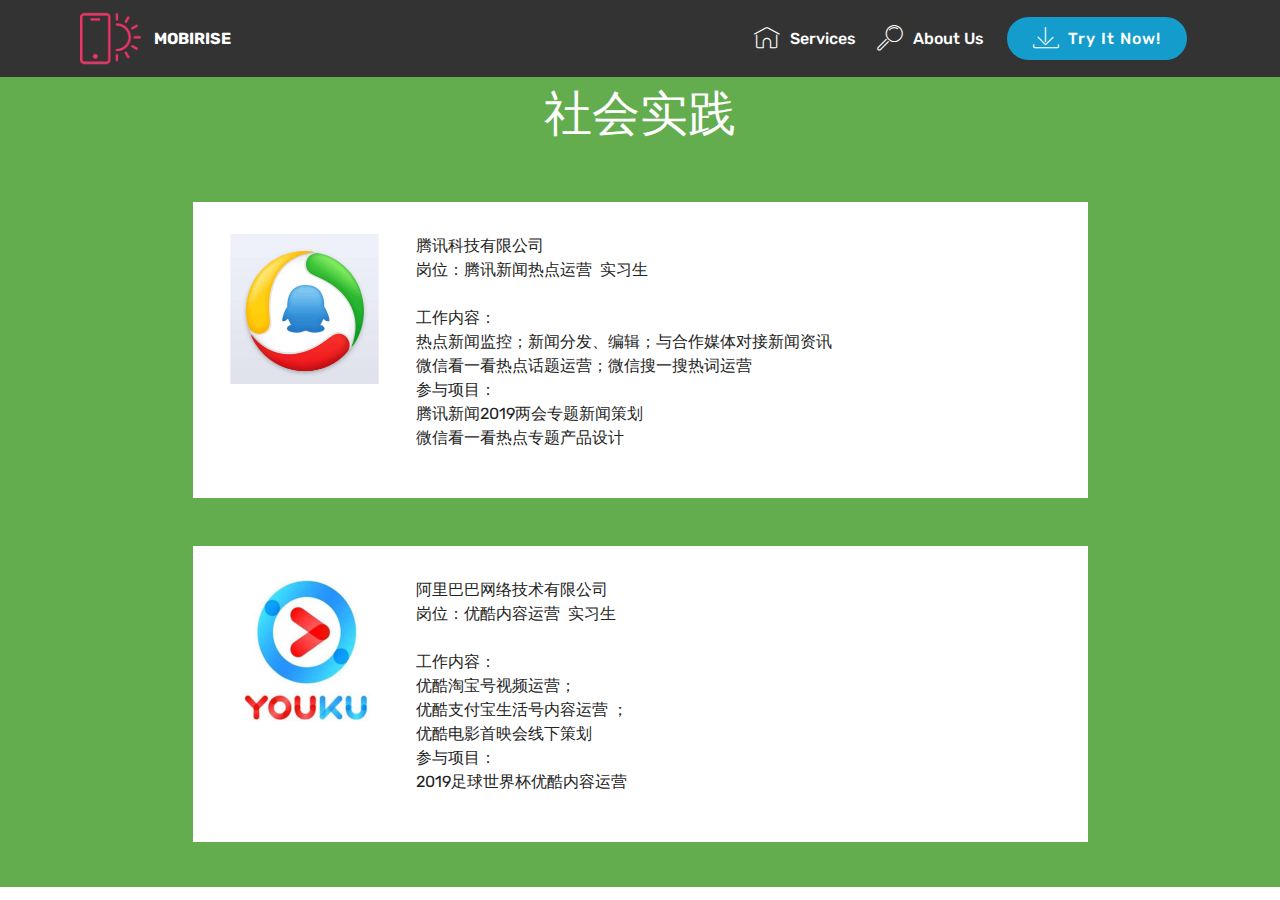
==== page1.html @ a3561427 "create github pages" ====
<!DOCTYPE html>
<html  >
<head>
  <!-- Site made with Mobirise Website Builder v4.10.15, https://mobirise.com -->
  <meta charset="UTF-8">
  <meta http-equiv="X-UA-Compatible" content="IE=edge">
  <meta name="generator" content="Mobirise v4.10.15, mobirise.com">
  <meta name="viewport" content="width=device-width, initial-scale=1, minimum-scale=1">
  <link rel="shortcut icon" href="assets/images/logo2.png" type="image/x-icon">
  <meta name="description" content="Website Maker Description">
  
  <title>社会实践</title>
  <link rel="stylesheet" href="assets/web/assets/mobirise-icons/mobirise-icons.css">
  <link rel="stylesheet" href="assets/bootstrap/css/bootstrap.min.css">
  <link rel="stylesheet" href="assets/bootstrap/css/bootstrap-grid.min.css">
  <link rel="stylesheet" href="assets/bootstrap/css/bootstrap-reboot.min.css">
  <link rel="stylesheet" href="assets/tether/tether.min.css">
  <link rel="stylesheet" href="assets/dropdown/css/style.css">
  <link rel="stylesheet" href="assets/theme/css/style.css">
  <link rel="preload" as="style" href="assets/mobirise/css/mbr-additional.css"><link rel="stylesheet" href="assets/mobirise/css/mbr-additional.css" type="text/css">
  
  
  
</head>
<body>
  <section class="menu cid-qTkzRZLJNu" once="menu" id="menu1-8">

    

    <nav class="navbar navbar-expand beta-menu navbar-dropdown align-items-center navbar-fixed-top navbar-toggleable-sm">
        <button class="navbar-toggler navbar-toggler-right" type="button" data-toggle="collapse" data-target="#navbarSupportedContent" aria-controls="navbarSupportedContent" aria-expanded="false" aria-label="Toggle navigation">
            <div class="hamburger">
                <span></span>
                <span></span>
                <span></span>
                <span></span>
            </div>
        </button>
        <div class="menu-logo">
            <div class="navbar-brand">
                <span class="navbar-logo">
                    <a href="https://mobirise.com">
                         <img src="assets/images/logo2.png" alt="Mobirise" style="height: 3.8rem;">
                    </a>
                </span>
                <span class="navbar-caption-wrap">
                    <a class="navbar-caption text-white display-4" href="https://mobirise.com">
                        MOBIRISE
                    </a>
                </span>
            </div>
        </div>
        <div class="collapse navbar-collapse" id="navbarSupportedContent">
            <ul class="navbar-nav nav-dropdown" data-app-modern-menu="true">
                <li class="nav-item">
                    <a class="nav-link link text-white display-4" href="https://mobirise.com">
                        <span class="mbri-home mbr-iconfont mbr-iconfont-btn"></span>
                        Services
                    </a>
                </li>
                <li class="nav-item">
                    <a class="nav-link link text-white display-4" href="https://mobirise.com">
                        <span class="mbri-search mbr-iconfont mbr-iconfont-btn"></span>
                        About Us
                    </a>
                </li>
            </ul>
            <div class="navbar-buttons mbr-section-btn">
                <a class="btn btn-sm btn-primary display-4" href="https://mobirise.com">
                    <span class="mbri-save mbr-iconfont mbr-iconfont-btn "></span>
                    Try It Now!
                </a>
            </div>
        </div>
    </nav>
</section>

<section class="engine"><a href="https://mobirise.info/u">bootstrap website templates</a></section><section class="testimonials4 cid-rK3DAQs77l" id="testimonials4-c">

  

  
  <div class="container">
    <h2 class="pb-3 mbr-fonts-style mbr-white align-center display-2">
        社会实践</h2>
    
    <div class="col-md-10 testimonials-container"> 
      

      
    <div class="testimonials-item">
        <div class="user row">
          <div class="col-lg-3 col-md-4">
            <div class="user_image">
              <img src="assets/images/2-300x294.png" alt="" title="">
            </div>
          </div>
          <div class="testimonials-caption col-lg-9 col-md-8">
            <div class="user_text ">
              <p class="mbr-fonts-style  display-7">腾讯科技有限公司 &nbsp;<br>岗位：腾讯新闻热点运营 &nbsp;实习生<br><br>工作内容：<br>热点新闻监控；新闻分发、编辑；与合作媒体对接新闻资讯 
<br>微信看一看热点话题运营；微信搜一搜热词运营<br>参与项目：<br>腾讯新闻2019两会专题新闻策划<br>微信看一看热点专题产品设计<br></p>
            </div>
            
            
          </div>
        </div>
      </div><div class="testimonials-item">
        <div class="user row">
          <div class="col-lg-3 col-md-4">
            <div class="user_image">
              <img src="assets/images/22-300x290.png" alt="" title="">
            </div>
          </div>
          <div class="testimonials-caption col-lg-9 col-md-8">
            <div class="user_text">
              <p class="mbr-fonts-style  display-7">阿里巴巴网络技术有限公司 &nbsp; <br>岗位：优酷内容运营 &nbsp;实习生
<br><br>工作内容：<br>优酷淘宝号视频运营；<br>优酷支付宝生活号内容运营 ；<br>优酷电影首映会线下策划<br>参与项目：<br>2019足球世界杯优酷内容运营<br></p>
            </div>
            
            
          </div>
        </div>
      </div></div>
  </div>
</section>


  <script src="assets/web/assets/jquery/jquery.min.js"></script>
  <script src="assets/popper/popper.min.js"></script>
  <script src="assets/bootstrap/js/bootstrap.min.js"></script>
  <script src="assets/tether/tether.min.js"></script>
  <script src="assets/smoothscroll/smooth-scroll.js"></script>
  <script src="assets/dropdown/js/nav-dropdown.js"></script>
  <script src="assets/dropdown/js/navbar-dropdown.js"></script>
  <script src="assets/touchswipe/jquery.touch-swipe.min.js"></script>
  <script src="assets/theme/js/script.js"></script>
  
  
</body>
</html>
---- assets/web/assets/mobirise-icons/mobirise-icons.css ----
@font-face {
  font-family: 'MobiriseIcons';
  src:  url('mobirise-icons.eot?spat4u');
  src:  url('mobirise-icons.eot?spat4u#iefix') format('embedded-opentype'),
    url('mobirise-icons.ttf?spat4u') format('truetype'),
    url('mobirise-icons.woff?spat4u') format('woff'),
    url('mobirise-icons.svg?spat4u#MobiriseIcons') format('svg');
  font-weight: normal;
  font-style: normal;
  font-display: swap;
}

[class^="mbri-"], [class*=" mbri-"] {
  /* use !important to prevent issues with browser extensions that change fonts */
  font-family: MobiriseIcons !important;
  speak: none;
  font-style: normal;
  font-weight: normal;
  font-variant: normal;
  text-transform: none;
  line-height: 1;

  /* Better Font Rendering =========== */
  -webkit-font-smoothing: antialiased;
  -moz-osx-font-smoothing: grayscale;
}

.mbri-add-submenu:before {
  content: "\e900";
}
.mbri-alert:before {
  content: "\e901";
}
.mbri-align-center:before {
  content: "\e902";
}
.mbri-align-justify:before {
  content: "\e903";
}
.mbri-align-left:before {
  content: "\e904";
}
.mbri-align-right:before {
  content: "\e905";
}
.mbri-android:before {
  content: "\e906";
}
.mbri-apple:before {
  content: "\e907";
}
.mbri-arrow-down:before {
  content: "\e908";
}
.mbri-arrow-next:before {
  content: "\e909";
}
.mbri-arrow-prev:before {
  content: "\e90a";
}
.mbri-arrow-up:before {
  content: "\e90b";
}
.mbri-bold:before {
  content: "\e90c";
}
.mbri-bookmark:before {
  content: "\e90d";
}
.mbri-bootstrap:before {
  content: "\e90e";
}
.mbri-briefcase:before {
  content: "\e90f";
}
.mbri-browse:before {
  content: "\e910";
}
.mbri-bulleted-list:before {
  content: "\e911";
}
.mbri-calendar:before {
  content: "\e912";
}
.mbri-camera:before {
  content: "\e913";
}
.mbri-cart-add:before {
  content: "\e914";
}
.mbri-cart-full:before {
  content: "\e915";
}
.mbri-cash:before {
  content: "\e916";
}
.mbri-change-style:before {
  content: "\e917";
}
.mbri-chat:before {
  content: "\e918";
}
.mbri-clock:before {
  content: "\e919";
}
.mbri-close:before {
  content: "\e91a";
}
.mbri-cloud:before {
  content: "\e91b";
}
.mbri-code:before {
  content: "\e91c";
}
.mbri-contact-form:before {
  content: "\e91d";
}
.mbri-credit-card:before {
  content: "\e91e";
}
.mbri-cursor-click:before {
  content: "\e91f";
}
.mbri-cust-feedback:before {
  content: "\e920";
}
.mbri-database:before {
  content: "\e921";
}
.mbri-delivery:before {
  content: "\e922";
}
.mbri-desktop:before {
  content: "\e923";
}
.mbri-devices:before {
  content: "\e924";
}
.mbri-down:before {
  content: "\e925";
}
.mbri-download:before {
  content: "\e989";
}
.mbri-drag-n-drop:before {
  content: "\e927";
}
.mbri-drag-n-drop2:before {
  content: "\e928";
}
.mbri-edit:before {
  content: "\e929";
}
.mbri-edit2:before {
  content: "\e92a";
}
.mbri-error:before {
  content: "\e92b";
}
.mbri-extension:before {
  content: "\e92c";
}
.mbri-features:before {
  content: "\e92d";
}
.mbri-file:before {
  content: "\e92e";
}
.mbri-flag:before {
  content: "\e92f";
}
.mbri-folder:before {
  content: "\e930";
}
.mbri-gift:before {
  content: "\e931";
}
.mbri-github:before {
  content: "\e932";
}
.mbri-globe:before {
  content: "\e933";
}
.mbri-globe-2:before {
  content: "\e934";
}
.mbri-growing-chart:before {
  content: "\e935";
}
.mbri-hearth:before {
  content: "\e936";
}
.mbri-help:before {
  content: "\e937";
}
.mbri-home:before {
  content: "\e938";
}
.mbri-hot-cup:before {
  content: "\e939";
}
.mbri-idea:before {
  content: "\e93a";
}
.mbri-image-gallery:before {
  content: "\e93b";
}
.mbri-image-slider:before {
  content: "\e93c";
}
.mbri-info:before {
  content: "\e93d";
}
.mbri-italic:before {
  content: "\e93e";
}
.mbri-key:before {
  content: "\e93f";
}
.mbri-laptop:before {
  content: "\e940";
}
.mbri-layers:before {
  content: "\e941";
}
.mbri-left-right:before {
  content: "\e942";
}
.mbri-left:before {
  content: "\e943";
}
.mbri-letter:before {
  content: "\e944";
}
.mbri-like:before {
  content: "\e945";
}
.mbri-link:before {
  content: "\e946";
}
.mbri-lock:before {
  content: "\e947";
}
.mbri-login:before {
  content: "\e948";
}
.mbri-logout:before {
  content: "\e949";
}
.mbri-magic-stick:before {
  content: "\e94a";
}
.mbri-map-pin:before {
  content: "\e94b";
}
.mbri-menu:before {
  content: "\e94c";
}
.mbri-mobile:before {
  content: "\e94d";
}
.mbri-mobile2:before {
  content: "\e94e";
}
.mbri-mobirise:before {
  content: "\e94f";
}
.mbri-more-horizontal:before {
  content: "\e950";
}
.mbri-more-vertical:before {
  content: "\e951";
}
.mbri-music:before {
  content: "\e952";
}
.mbri-new-file:before {
  content: "\e953";
}
.mbri-numbered-list:before {
  content: "\e954";
}
.mbri-opened-folder:before {
  content: "\e955";
}
.mbri-pages:before {
  content: "\e956";
}
.mbri-paper-plane:before {
  content: "\e957";
}
.mbri-paperclip:before {
  content: "\e958";
}
.mbri-photo:before {
  content: "\e959";
}
.mbri-photos:before {
  content: "\e95a";
}
.mbri-pin:before {
  content: "\e95b";
}
.mbri-play:before {
  content: "\e95c";
}
.mbri-plus:before {
  content: "\e95d";
}
.mbri-preview:before {
  content: "\e95e";
}
.mbri-print:before {
  content: "\e95f";
}
.mbri-protect:before {
  content: "\e960";
}
.mbri-question:before {
  content: "\e961";
}
.mbri-quote-left:before {
  content: "\e962";
}
.mbri-quote-right:before {
  content: "\e963";
}
.mbri-refresh:before {
  content: "\e964";
}
.mbri-responsive:before {
  content: "\e965";
}
.mbri-right:before {
  content: "\e966";
}
.mbri-rocket:before {
  content: "\e967";
}
.mbri-sad-face:before {
  content: "\e968";
}
.mbri-sale:before {
  content: "\e969";
}
.mbri-save:before {
  content: "\e96a";
}
.mbri-search:before {
  content: "\e96b";
}
.mbri-setting:before {
  content: "\e96c";
}
.mbri-setting2:before {
  content: "\e96d";
}
.mbri-setting3:before {
  content: "\e96e";
}
.mbri-share:before {
  content: "\e96f";
}
.mbri-shopping-bag:before {
  content: "\e970";
}
.mbri-shopping-basket:before {
  content: "\e971";
}
.mbri-shopping-cart:before {
  content: "\e972";
}
.mbri-sites:before {
  content: "\e973";
}
.mbri-smile-face:before {
  content: "\e974";
}
.mbri-speed:before {
  content: "\e975";
}
.mbri-star:before {
  content: "\e976";
}
.mbri-success:before {
  content: "\e977";
}
.mbri-sun:before {
  content: "\e978";
}
.mbri-sun2:before {
  content: "\e979";
}
.mbri-tablet:before {
  content: "\e97a";
}
.mbri-tablet-vertical:before {
  content: "\e97b";
}
.mbri-target:before {
  content: "\e97c";
}
.mbri-timer:before {
  content: "\e97d";
}
.mbri-to-ftp:before {
  content: "\e97e";
}
.mbri-to-local-drive:before {
  content: "\e97f";
}
.mbri-touch-swipe:before {
  content: "\e980";
}
.mbri-touch:before {
  content: "\e981";
}
.mbri-trash:before {
  content: "\e982";
}
.mbri-underline:before {
  content: "\e983";
}
.mbri-unlink:before {
  content: "\e984";
}
.mbri-unlock:before {
  content: "\e985";
}
.mbri-up-down:before {
  content: "\e986";
}
.mbri-up:before {
  content: "\e987";
}
.mbri-update:before {
  content: "\e988";
}
.mbri-upload:before {
 content: "\e926"; 
}
.mbri-user:before {
  content: "\e98a";
}
.mbri-user2:before {
  content: "\e98b";
}
.mbri-users:before {
  content: "\e98c";
}
.mbri-video:before {
  content: "\e98d";
}
.mbri-video-play:before {
  content: "\e98e";
}
.mbri-watch:before {
  content: "\e98f";
}
.mbri-website-theme:before {
  content: "\e990";
}
.mbri-wifi:before {
  content: "\e991";
}
.mbri-windows:before {
  content: "\e992";
}
.mbri-zoom-out:before {
  content: "\e993";
}
.mbri-redo:before {
  content: "\e994";
}
.mbri-undo:before {
  content: "\e995";
}
---- assets/dropdown/css/style.css ----
.navbar-dropdown {
  left: 0;
  padding: 0;
  position: absolute;
  right: 0;
  top: 0;
  transition: all 0.45s ease;
  z-index: 1030;
  background: #282828; }
  .navbar-dropdown .navbar-logo {
    margin-right: 0.8rem;
    transition: margin 0.3s ease-in-out;
    vertical-align: middle; }
    .navbar-dropdown .navbar-logo img {
      height: 3.125rem;
      transition: all 0.3s ease-in-out; }
    .navbar-dropdown .navbar-logo.mbr-iconfont {
      font-size: 3.125rem;
      line-height: 3.125rem; }
  .navbar-dropdown .navbar-caption {
    font-weight: 700;
    white-space: normal;
    vertical-align: -4px;
    line-height: 3.125rem !important; }
    .navbar-dropdown .navbar-caption, .navbar-dropdown .navbar-caption:hover {
      color: inherit;
      text-decoration: none; }
  .navbar-dropdown .mbr-iconfont + .navbar-caption {
    vertical-align: -1px; }
  .navbar-dropdown.navbar-fixed-top {
    position: fixed; }
  .navbar-dropdown .navbar-brand span {
    vertical-align: -4px; }
  .navbar-dropdown.bg-color.transparent {
    background: none; }
  .navbar-dropdown.navbar-short .navbar-brand {
    padding: 0.625rem 0; }
    .navbar-dropdown.navbar-short .navbar-brand span {
      vertical-align: -1px; }
  .navbar-dropdown.navbar-short .navbar-caption {
    line-height: 2.375rem !important;
    vertical-align: -2px; }
  .navbar-dropdown.navbar-short .navbar-logo {
    margin-right: 0.5rem; }
    .navbar-dropdown.navbar-short .navbar-logo img {
      height: 2.375rem; }
    .navbar-dropdown.navbar-short .navbar-logo.mbr-iconfont {
      font-size: 2.375rem;
      line-height: 2.375rem; }
  .navbar-dropdown.navbar-short .mbr-table-cell {
    height: 3.625rem; }
  .navbar-dropdown .navbar-close {
    left: 0.6875rem;
    position: fixed;
    top: 0.75rem;
    z-index: 1000; }
  .navbar-dropdown .hamburger-icon {
    content: "";
    display: inline-block;
    vertical-align: middle;
    width: 16px;
    -webkit-box-shadow: 0 -6px 0 1px #282828,0 0 0 1px #282828,0 6px 0 1px #282828;
    -moz-box-shadow: 0 -6px 0 1px #282828,0 0 0 1px #282828,0 6px 0 1px #282828;
    box-shadow: 0 -6px 0 1px #282828,0 0 0 1px #282828,0 6px 0 1px #282828; }

.dropdown-menu .dropdown-toggle[data-toggle="dropdown-submenu"]::after {
  border-bottom: 0.35em solid transparent;
  border-left: 0.35em solid;
  border-right: 0;
  border-top: 0.35em solid transparent;
  margin-left: 0.3rem; }

.dropdown-menu .dropdown-item:focus {
  outline: 0; }

.nav-dropdown {
  font-size: 0.75rem;
  font-weight: 500;
  height: auto !important; }
  .nav-dropdown .nav-btn {
    padding-left: 1rem; }
  .nav-dropdown .link {
    margin: .667em 1.667em;
    font-weight: 500;
    padding: 0;
    transition: color .2s ease-in-out; }
    .nav-dropdown .link.dropdown-toggle {
      margin-right: 2.583em; }
      .nav-dropdown .link.dropdown-toggle::after {
        margin-left: .25rem;
        border-top: 0.35em solid;
        border-right: 0.35em solid transparent;
        border-left: 0.35em solid transparent;
        border-bottom: 0; }
      .nav-dropdown .link.dropdown-toggle[aria-expanded="true"] {
        margin: 0;
        padding: 0.667em 3.263em  0.667em 1.667em; }
  .nav-dropdown .link::after,
  .nav-dropdown .dropdown-item::after {
    color: inherit; }
  .nav-dropdown .btn {
    font-size: 0.75rem;
    font-weight: 700;
    letter-spacing: 0;
    margin-bottom: 0;
    padding-left: 1.25rem;
    padding-right: 1.25rem; }
  .nav-dropdown .dropdown-menu {
    border-radius: 0;
    border: 0;
    left: 0;
    margin: 0;
    padding-bottom: 1.25rem;
    padding-top: 1.25rem;
    position: relative; }
  .nav-dropdown .dropdown-submenu {
    margin-left: 0.125rem;
    top: 0; }
  .nav-dropdown .dropdown-item {
    font-weight: 500;
    line-height: 2;
    padding: 0.3846em 4.615em 0.3846em 1.5385em;
    position: relative;
    transition: color .2s ease-in-out, background-color .2s ease-in-out; }
    .nav-dropdown .dropdown-item::after {
      margin-top: -0.3077em;
      position: absolute;
      right: 1.1538em;
      top: 50%; }
    .nav-dropdown .dropdown-item:focus, .nav-dropdown .dropdown-item:hover {
      background: none; }

@media (max-width: 767px) {
  .nav-dropdown.navbar-toggleable-sm {
    bottom: 0;
    display: none;
    left: 0;
    overflow-x: hidden;
    position: fixed;
    top: 0;
    transform: translateX(-100%);
    -ms-transform: translateX(-100%);
    -webkit-transform: translateX(-100%);
    width: 18.75rem;
    z-index: 999; } }
.nav-dropdown.navbar-toggleable-xl {
  bottom: 0;
  display: none;
  left: 0;
  overflow-x: hidden;
  position: fixed;
  top: 0;
  transform: translateX(-100%);
  -ms-transform: translateX(-100%);
  -webkit-transform: translateX(-100%);
  width: 18.75rem;
  z-index: 999; }

.nav-dropdown-sm {
  display: block !important;
  overflow-x: hidden;
  overflow: auto;
  padding-top: 3.875rem; }
  .nav-dropdown-sm::after {
    content: "";
    display: block;
    height: 3rem;
    width: 100%; }
  .nav-dropdown-sm.collapse.in ~ .navbar-close {
    display: block !important; }
  .nav-dropdown-sm.collapsing, .nav-dropdown-sm.collapse.in {
    transform: translateX(0);
    -ms-transform: translateX(0);
    -webkit-transform: translateX(0);
    transition: all 0.25s ease-out;
    -webkit-transition: all 0.25s ease-out;
    background: #282828; }
  .nav-dropdown-sm.collapsing[aria-expanded="false"] {
    transform: translateX(-100%);
    -ms-transform: translateX(-100%);
    -webkit-transform: translateX(-100%); }
  .nav-dropdown-sm .nav-item {
    display: block;
    margin-left: 0 !important;
    padding-left: 0; }
  .nav-dropdown-sm .link,
  .nav-dropdown-sm .dropdown-item {
    border-top: 1px dotted rgba(255, 255, 255, 0.1);
    font-size: 0.8125rem;
    line-height: 1.6;
    margin: 0 !important;
    padding: 0.875rem 2.4rem 0.875rem 1.5625rem !important;
    position: relative;
    white-space: normal; }
    .nav-dropdown-sm .link:focus, .nav-dropdown-sm .link:hover,
    .nav-dropdown-sm .dropdown-item:focus,
    .nav-dropdown-sm .dropdown-item:hover {
      background: rgba(0, 0, 0, 0.2) !important;
      color: #c0a375; }
  .nav-dropdown-sm .nav-btn {
    position: relative;
    padding: 1.5625rem 1.5625rem 0 1.5625rem; }
    .nav-dropdown-sm .nav-btn::before {
      border-top: 1px dotted rgba(255, 255, 255, 0.1);
      content: "";
      left: 0;
      position: absolute;
      top: 0;
      width: 100%; }
    .nav-dropdown-sm .nav-btn + .nav-btn {
      padding-top: 0.625rem; }
      .nav-dropdown-sm .nav-btn + .nav-btn::before {
        display: none; }
  .nav-dropdown-sm .btn {
    padding: 0.625rem 0; }
  .nav-dropdown-sm .dropdown-toggle[data-toggle="dropdown-submenu"]::after {
    margin-left: .25rem;
    border-top: 0.35em solid;
    border-right: 0.35em solid transparent;
    border-left: 0.35em solid transparent;
    border-bottom: 0; }
  .nav-dropdown-sm .dropdown-toggle[data-toggle="dropdown-submenu"][aria-expanded="true"]::after {
    border-top: 0;
    border-right: 0.35em solid transparent;
    border-left: 0.35em solid transparent;
    border-bottom: 0.35em solid; }
  .nav-dropdown-sm .dropdown-menu {
    margin: 0;
    padding: 0;
    position: relative;
    top: 0;
    left: 0;
    width: 100%;
    border: 0;
    float: none;
    border-radius: 0;
    background: none; }
  .nav-dropdown-sm .dropdown-submenu {
    left: 100%;
    margin-left: 0.125rem;
    margin-top: -1.25rem;
    top: 0; }

.navbar-toggleable-sm .nav-dropdown .dropdown-menu {
  position: absolute; }

.navbar-toggleable-sm .nav-dropdown .dropdown-submenu {
  left: 100%;
  margin-left: 0.125rem;
  margin-top: -1.25rem;
  top: 0; }

.navbar-toggleable-sm.opened .nav-dropdown .dropdown-menu {
  position: relative; }

.navbar-toggleable-sm.opened .nav-dropdown .dropdown-submenu {
  left: 0;
  margin-left: 00rem;
  margin-top: 0rem;
  top: 0; }

.is-builder .nav-dropdown.collapsing {
  transition: none !important; }

/*# sourceMappingURL=style.css.map */
---- assets/theme/css/style.css ----
/*!
 * Mobirise v4 theme (https://mobirise.com/)
 * Copyright 2017 Mobirise
 */
section {
  background-color: #eeeeee;
}

body {
  font-style: normal;
  line-height: 1.5;
}

section,
.container,
.container-fluid {
  position: relative;
  word-wrap: break-word;
}

a.mbr-iconfont:hover {
  text-decoration: none;
}

.article .lead p,
.article .lead ul,
.article .lead ol,
.article .lead pre,
.article .lead blockquote {
  margin-bottom: 0;
}

ul,
ol,
pre,
blockquote {
  margin-bottom: 2.3125rem;
}

pre {
  background: #f4f4f4;
  padding: 10px 24px;
  white-space: pre-wrap;
}

.inactive {
  -webkit-user-select: none;
  -moz-user-select: none;
  -ms-user-select: none;
  user-select: none;
  pointer-events: none;
  -webkit-user-drag: none;
  user-drag: none;
}

.mbr-section__comments .row {
  justify-content: center;
  -webkit-justify-content: center;
}

a {
  font-style: normal;
  font-weight: 400;
  cursor: pointer;
}

a, a:hover {
  text-decoration: none;
}

figure {
  margin-bottom: 0;
}

body {
  color: #232323;
}

h1,
h2,
h3,
h4,
h5,
h6,
.h1,
.h2,
.h3,
.h4,
.h5,
.h6,
.display-1,
.display-2,
.display-3,
.display-4 {
  line-height: 1;
  word-break: break-word;
  word-wrap: break-word;
}

b,
strong {
  font-weight: bold;
}

blockquote {
  padding: 10px 0 10px 20px;
  position: relative;
  border-left: 2px solid;
  border-color: #ff3366;
}

input:-webkit-autofill, input:-webkit-autofill:hover, input:-webkit-autofill:focus, input:-webkit-autofill:active {
  transition-delay: 9999s;
  transition-property: background-color, color;
}

textarea[type='hidden'] {
  display: none;
}

body {
  position: relative;
}

section {
  background-position: 50% 50%;
  background-repeat: no-repeat;
  background-size: cover;
}

section .mbr-background-video,
section .mbr-background-video-preview {
  position: absolute;
  bottom: 0;
  left: 0;
  right: 0;
  top: 0;
}

.hidden {
  visibility: hidden;
}

.mbr-z-index20 {
  z-index: 20;
}

/*! Base colors */
.mbr-white {
  color: #ffffff;
}

.mbr-black {
  color: #000000;
}

.mbr-bg-white {
  background-color: #ffffff;
}

.mbr-bg-black {
  background-color: #000000;
}

/*! Text-aligns */
.align-left {
  text-align: left;
}

.align-center {
  text-align: center;
}

.align-right {
  text-align: right;
}

@media (max-width: 767px) {
  .align-left,
  .align-center,
  .align-right,
  .mbr-section-btn,
  .mbr-section-title {
    text-align: center;
  }
}

/*! Font-weight  */
.mbr-light {
  font-weight: 300;
}

.mbr-regular {
  font-weight: 400;
}

.mbr-semibold {
  font-weight: 500;
}

.mbr-bold {
  font-weight: 700;
}

/*! Media  */
.media-size-item {
  -webkit-flex: 1 1 auto;
  -moz-flex: 1 1 auto;
  -ms-flex: 1 1 auto;
  -o-flex: 1 1 auto;
  flex: 1 1 auto;
}

.media-content {
  -webkit-flex-basis: 100%;
  flex-basis: 100%;
}

.media-container-row {
  display: -ms-flexbox;
  display: -webkit-flex;
  display: flex;
  -webkit-flex-direction: row;
  -ms-flex-direction: row;
  flex-direction: row;
  -webkit-flex-wrap: wrap;
  -ms-flex-wrap: wrap;
  flex-wrap: wrap;
  -webkit-justify-content: center;
  -ms-flex-pack: center;
  justify-content: center;
  -webkit-align-content: center;
  -ms-flex-line-pack: center;
  align-content: center;
  -webkit-align-items: start;
  -ms-flex-align: start;
  align-items: start;
}

.media-container-row .media-size-item {
  width: 400px;
}

.media-container-column {
  display: -ms-flexbox;
  display: -webkit-flex;
  display: flex;
  -webkit-flex-direction: column;
  -ms-flex-direction: column;
  flex-direction: column;
  -webkit-flex-wrap: wrap;
  -ms-flex-wrap: wrap;
  flex-wrap: wrap;
  -webkit-justify-content: center;
  -ms-flex-pack: center;
  justify-content: center;
  -webkit-align-content: center;
  -ms-flex-line-pack: center;
  align-content: center;
  -webkit-align-items: stretch;
  -ms-flex-align: stretch;
  align-items: stretch;
}

.media-container-column > * {
  width: 100%;
}

@media (min-width: 992px) {
  .media-container-row {
    -webkit-flex-wrap: nowrap;
    -ms-flex-wrap: nowrap;
    flex-wrap: nowrap;
  }
}

figure {
  overflow: hidden;
}

figure[mbr-media-size] {
  transition: width 0.1s;
}

.mbr-figure img,
.mbr-figure iframe {
  display: block;
  width: 100%;
}

.card {
  background-color: transparent;
  border: none;
}

.card-box {
  width: 100%;
}

.card-img {
  text-align: center;
  flex-shrink: 0;
  -webkit-flex-shrink: 0;
}

.media {
  max-width: 100%;
  margin: 0 auto;
}

.mbr-figure {
  -ms-flex-item-align: center;
  -ms-grid-row-align: center;
  -webkit-align-self: center;
  align-self: center;
}

.media-container > div {
  max-width: 100%;
}

.mbr-figure img,
.card-img img {
  width: 100%;
}

@media (max-width: 991px) {
  .media-size-item {
    width: auto !important;
  }
  .media {
    width: auto;
  }
  .mbr-figure {
    width: 100% !important;
  }
}

/*! Buttons */
.btn {
  font-weight: 500;
  border-width: 2px;
  font-style: normal;
  letter-spacing: 1px;
  margin: .4rem .8rem;
  white-space: normal;
  -webkit-transition: all .3s ease-in-out;
  -moz-transition: all .3s ease-in-out;
  transition: all .3s ease-in-out;
  display: inline-flex;
  align-items: center;
  justify-content: center;
  word-break: break-word;
  -webkit-align-items: center;
  -webkit-justify-content: center;
  display: -webkit-inline-flex;
}

.btn-sm {
  font-weight: 500;
  letter-spacing: 1px;
  -webkit-transition: all .3s ease-in-out;
  -moz-transition: all .3s ease-in-out;
  transition: all .3s ease-in-out;
}

.btn-md {
  font-weight: 500;
  letter-spacing: 1px;
  margin: .4rem .8rem !important;
  -webkit-transition: all .3s ease-in-out;
  -moz-transition: all .3s ease-in-out;
  transition: all .3s ease-in-out;
}

.btn-lg {
  font-weight: 500;
  letter-spacing: 1px;
  margin: .4rem .8rem !important;
  -webkit-transition: all .3s ease-in-out;
  -moz-transition: all .3s ease-in-out;
  transition: all .3s ease-in-out;
}

.mbr-section-btn {
  margin-left: -0.25rem;
  margin-right: -0.25rem;
  font-size: 0;
}

nav .mbr-section-btn {
  margin-left: 0rem;
  margin-right: 0rem;
}

.btn-form {
  border-radius: 0;
}

.btn-form:hover {
  cursor: pointer;
}

/*! Btn icon margin */
.btn .mbr-iconfont,
.btn.btn-sm .mbr-iconfont {
  cursor: pointer;
  margin-right: 0.5rem;
}

.btn.btn-md .mbr-iconfont,
.btn.btn-md .mbr-iconfont {
  margin-right: 0.8rem;
}

.mbr-regular {
  font-weight: 400;
}

.mbr-semibold {
  font-weight: 500;
}

.mbr-bold {
  font-weight: 700;
}

[type='submit'] {
  -webkit-appearance: none;
}

/*! Full-screen */
.mbr-fullscreen .mbr-overlay {
  min-height: 100vh;
}

.mbr-fullscreen {
  display: flex;
  display: -webkit-flex;
  display: -moz-flex;
  display: -ms-flex;
  display: -o-flex;
  align-items: center;
  -webkit-align-items: center;
  min-height: 100vh;
  padding-top: 3rem;
  padding-bottom: 3rem;
}

/*! Map */
.map {
  height: 25rem;
  position: relative;
}

.map iframe {
  width: 100%;
  height: 100%;
}

.mbr-overlay {
  background-color: #000;
  bottom: 0;
  left: 0;
  opacity: .5;
  position: absolute;
  right: 0;
  top: 0;
  z-index: 0;
  pointer-events: none;
}

/* Form */
blockquote {
  font-style: italic;
  padding: 10px 0 10px 20px;
  font-size: 1.09rem;
  position: relative;
  border-width: 3px;
}

.form-control {
  background-color: #f5f5f5;
  box-shadow: none;
  color: #565656;
  line-height: 1.43;
  min-height: 3.5em;
  padding: 1.07em .5em;
}

.form-control, .form-control:focus {
  border: 1px solid #e8e8e8;
}

.form-active .form-control:invalid {
  border-color: red;
}

.form-control-label {
  position: relative;
  cursor: pointer;
  margin-bottom: .357em;
  padding: 0;
}

.alert {
  color: #ffffff;
  border-radius: 0;
  border: 0;
  font-size: .875rem;
  line-height: 1.5;
  margin-bottom: 1.875rem;
  padding: 1.25rem;
  position: relative;
}

.alert.alert-form::after {
  background-color: inherit;
  bottom: -7px;
  content: "";
  display: block;
  height: 14px;
  left: 50%;
  margin-left: -7px;
  position: absolute;
  transform: rotate(45deg);
  width: 14px;
  -webkit-transform: rotate(45deg);
}

.form-asterisk {
  font-family: initial;
  position: absolute;
  top: -2px;
  font-weight: normal;
}

/*! Scroll to top arrow */
#scrollToTop a i:before {
  content: '';
  position: absolute;
  height: 40%;
  top: 25%;
  background: #fff;
  width: 2px;
  left: calc(50% - 1px);
}

#scrollToTop a i:after {
  content: '';
  position: absolute;
  display: block;
  border-top: 2px solid #fff;
  border-right: 2px solid #fff;
  width: 40%;
  height: 40%;
  left: 30%;
  bottom: 30%;
  transform: rotate(135deg);
  -webkit-transform: rotate(135deg);
}

.mbr-arrow-up {
  bottom: 25px;
  right: 90px;
  position: fixed;
  text-align: right;
  z-index: 5000;
  color: #ffffff;
  font-size: 32px;
  transform: rotate(180deg);
  -webkit-transform: rotate(180deg);
}

.mbr-arrow-up a {
  background: rgba(0, 0, 0, 0.2);
  border-radius: 3px;
  color: #fff;
  display: inline-block;
  height: 60px;
  width: 60px;
  outline-style: none !important;
  position: relative;
  text-decoration: none;
  transition: all 0.3s ease-in-out;
  cursor: pointer;
  text-align: center;
}

.mbr-arrow-up a:hover {
  background-color: rgba(0, 0, 0, 0.4);
}

.mbr-arrow-up a i {
  line-height: 60px;
}

.mbr-arrow-up-icon {
  display: block;
  color: #fff;
}

.mbr-arrow-up-icon::before {
  content: '\203a';
  display: inline-block;
  font-family: serif;
  font-size: 32px;
  line-height: 1;
  font-style: normal;
  position: relative;
  top: 6px;
  left: -4px;
  -webkit-transform: rotate(-90deg);
  transform: rotate(-90deg);
}

/*! Arrow Down */
.mbr-arrow {
  position: absolute;
  bottom: 45px;
  left: 50%;
  width: 60px;
  height: 60px;
  cursor: pointer;
  background-color: rgba(80, 80, 80, 0.5);
  border-radius: 50%;
  -webkit-transform: translateX(-50%);
  transform: translateX(-50%);
}

.mbr-arrow > a {
  display: inline-block;
  text-decoration: none;
  outline-style: none;
  -webkit-animation: arrowdown 1.7s ease-in-out infinite;
  animation: arrowdown 1.7s ease-in-out infinite;
}

.mbr-arrow > a > i {
  position: absolute;
  top: -2px;
  left: 15px;
  font-size: 2rem;
}

@keyframes arrowdown {
  0% {
    transform: translateY(0px);
    -webkit-transform: translateY(0px);
  }
  50% {
    transform: translateY(-5px);
    -webkit-transform: translateY(-5px);
  }
  100% {
    transform: translateY(0px);
    -webkit-transform: translateY(0px);
  }
}

@-webkit-keyframes arrowdown {
  0% {
    transform: translateY(0px);
    -webkit-transform: translateY(0px);
  }
  50% {
    transform: translateY(-5px);
    -webkit-transform: translateY(-5px);
  }
  100% {
    transform: translateY(0px);
    -webkit-transform: translateY(0px);
  }
}

@media (max-width: 500px) {
  .mbr-arrow-up {
    left: 50%;
    right: auto;
    transform: translateX(-50%) rotate(180deg);
    -webkit-transform: translateX(-50%) rotate(180deg);
  }
}

/*Gradients animation*/
@keyframes gradient-animation {
  from {
    background-position: 0% 100%;
    animation-timing-function: ease-in-out;
  }
  to {
    background-position: 100% 0%;
    animation-timing-function: ease-in-out;
  }
}

@-webkit-keyframes gradient-animation {
  from {
    background-position: 0% 100%;
    animation-timing-function: ease-in-out;
  }
  to {
    background-position: 100% 0%;
    animation-timing-function: ease-in-out;
  }
}

.bg-gradient {
  background-size: 200% 200%;
  animation: gradient-animation 5s infinite alternate;
  -webkit-animation: gradient-animation 5s infinite alternate;
}

.menu .navbar-brand {
  display: -webkit-flex;
}

.menu .navbar-brand span {
  display: flex;
  display: -webkit-flex;
}

.menu .navbar-brand .navbar-caption-wrap {
  display: -webkit-flex;
}

.menu .navbar-brand .navbar-logo img {
  display: -webkit-flex;
}

@media (min-width: 768px) and (max-width: 1023px) {
  .menu .navbar-toggleable-sm .navbar-nav {
    display: -webkit-box;
    display: -webkit-flex;
    display: -ms-flexbox;
  }
}

@media (max-width: 1023px) {
  .menu .navbar-collapse {
    max-height: 93.5vh;
  }
  .menu .navbar-collapse.show {
    overflow: auto;
  }
}

@media (min-width: 1024px) {
  .menu .navbar-nav.nav-dropdown {
    display: -webkit-flex;
  }
  .menu .navbar-toggleable-sm .navbar-collapse {
    display: -webkit-flex !important;
  }
  .menu .collapsed .navbar-collapse {
    max-height: 93.5vh;
  }
  .menu .collapsed .navbar-collapse.show {
    overflow: auto;
  }
}

@media (max-width: 767px) {
  .menu .navbar-collapse {
    max-height: 80vh;
  }
}

/* Others*/
.note-check a[data-value=Rubik] {
  font-style: normal;
}

.mbr-arrow a {
  color: #ffffff;
}

@media (max-width: 767px) {
  .mbr-arrow {
    display: none;
  }
}

.navbar {
  display: -webkit-flex;
  -webkit-flex-wrap: wrap;
  -webkit-align-items: center;
  -webkit-justify-content: space-between;
}

.navbar-collapse {
  -webkit-flex-basis: 100%;
  -webkit-flex-grow: 1;
  -webkit-align-items: center;
}

.nav-dropdown .link {
  padding: 0.667em 1.667em !important;
  margin: 0 !important;
}

.nav {
  display: -webkit-flex;
  -webkit-flex-wrap: wrap;
}

.row {
  display: -webkit-flex;
  -webkit-flex-wrap: wrap;
}

.justify-content-center {
  -webkit-justify-content: center;
}

.form-inline {
  display: -webkit-flex;
  -webkit-flex-flow: row wrap;
  -webkit-align-items: center;
}

.card-wrapper {
  -webkit-flex: 1;
}

.carousel-control {
  z-index: 10;
  display: -webkit-flex;
  -webkit-align-items: center;
  -webkit-justify-content: center;
}

.carousel-controls {
  display: -webkit-flex;
}

.media {
  display: -webkit-flex;
}

.form-group:focus {
  outline: none;
}

.jq-selectbox__select {
  padding: 1.07em 0.5em;
  position: absolute;
  top: 0;
  left: 0;
  width: 100%;
}

.jq-selectbox__dropdown {
  position: absolute;
  top: 100% !important;
  left: 0 !important;
  width: 100% !important;
}

.jq-selectbox__trigger-arrow {
  transform: translateY(-50%);
}

.jq-selectbox li {
  padding: 1.07em 0.5em;
}

input[type='range'] {
  padding-left: 0 !important;
  padding-right: 0 !important;
}

.modal-dialog,
.modal-content {
  height: 100%;
}

.modal-dialog .carousel-inner {
  height: 100%;
}

.carousel-item {
  text-align: center;
}

.carousel-item img {
  margin: auto;
}

.navbar-toggler {
  -webkit-align-self: flex-start;
  -ms-flex-item-align: start;
  align-self: flex-start;
  padding: 0.25rem 0.75rem;
  font-size: 1.25rem;
  line-height: 1;
  background: transparent;
  border: 1px solid transparent;
  -webkit-border-radius: 0.25rem;
  border-radius: 0.25rem;
}

.navbar-toggler:focus,
.navbar-toggler:hover {
  text-decoration: none;
}

.navbar-toggler-icon {
  display: inline-block;
  width: 1.5em;
  height: 1.5em;
  vertical-align: middle;
  content: '';
  background: no-repeat center center;
  -webkit-background-size: 100% 100%;
  -o-background-size: 100% 100%;
  background-size: 100% 100%;
}

.navbar-toggler-left {
  position: absolute;
  left: 1rem;
}

.navbar-toggler-right {
  position: absolute;
  right: 1rem;
}

@media (max-width: 575px) {
  .navbar-toggleable .navbar-nav .dropdown-menu {
    position: static;
    float: none;
  }
  .navbar-toggleable > .container {
    padding-right: 0;
    padding-left: 0;
  }
}

@media (min-width: 576px) {
  .navbar-toggleable {
    -webkit-box-orient: horizontal;
    -webkit-box-direction: normal;
    -webkit-flex-direction: row;
    -ms-flex-direction: row;
    flex-direction: row;
    -webkit-flex-wrap: nowrap;
    -ms-flex-wrap: nowrap;
    flex-wrap: nowrap;
    -webkit-box-align: center;
    -webkit-align-items: center;
    -ms-flex-align: center;
    align-items: center;
  }
  .navbar-toggleable .navbar-nav {
    -webkit-box-orient: horizontal;
    -webkit-box-direction: normal;
    -webkit-flex-direction: row;
    -ms-flex-direction: row;
    flex-direction: row;
  }
  .navbar-toggleable .navbar-nav .nav-link {
    padding-right: 0.5rem;
    padding-left: 0.5rem;
  }
  .navbar-toggleable > .container {
    display: -webkit-box;
    display: -webkit-flex;
    display: -ms-flexbox;
    display: flex;
    -webkit-flex-wrap: nowrap;
    -ms-flex-wrap: nowrap;
    flex-wrap: nowrap;
    -webkit-box-align: center;
    -webkit-align-items: center;
    -ms-flex-align: center;
    align-items: center;
  }
  .navbar-toggleable .navbar-collapse {
    display: -webkit-box !important;
    display: -webkit-flex !important;
    display: -ms-flexbox !important;
    display: flex !important;
    width: 100%;
  }
  .navbar-toggleable .navbar-toggler {
    display: none;
  }
}

@media (max-width: 767px) {
  .navbar-toggleable-sm .navbar-nav .dropdown-menu {
    position: static;
    float: none;
  }
  .navbar-toggleable-sm > .container {
    padding-right: 0;
    padding-left: 0;
  }
}

@media (min-width: 768px) {
  .navbar-toggleable-sm {
    -webkit-box-orient: horizontal;
    -webkit-box-direction: normal;
    -webkit-flex-direction: row;
    -ms-flex-direction: row;
    flex-direction: row;
    -webkit-flex-wrap: nowrap;
    -ms-flex-wrap: nowrap;
    flex-wrap: nowrap;
    -webkit-box-align: center;
    -webkit-align-items: center;
    -ms-flex-align: center;
    align-items: center;
  }
  .navbar-toggleable-sm .navbar-nav {
    -webkit-box-orient: horizontal;
    -webkit-box-direction: normal;
    -webkit-flex-direction: row;
    -ms-flex-direction: row;
    flex-direction: row;
  }
  .navbar-toggleable-sm .navbar-nav .nav-link {
    padding-right: 0.5rem;
    padding-left: 0.5rem;
  }
  .navbar-toggleable-sm > .container {
    display: -webkit-box;
    display: -webkit-flex;
    display: -ms-flexbox;
    display: flex;
    -webkit-flex-wrap: nowrap;
    -ms-flex-wrap: nowrap;
    flex-wrap: nowrap;
    -webkit-box-align: center;
    -webkit-align-items: center;
    -ms-flex-align: center;
    align-items: center;
  }
  .navbar-toggleable-sm .navbar-collapse {
    display: none;
    width: 100%;
  }
  .navbar-toggleable-sm .navbar-toggler {
    display: none;
  }
}

@media (max-width: 1023px) {
  .navbar-toggleable-md .navbar-nav .dropdown-menu {
    position: static;
    float: none;
  }
  .navbar-toggleable-md > .container {
    padding-right: 0;
    padding-left: 0;
  }
}

@media (min-width: 1024px) {
  .navbar-toggleable-md {
    -webkit-box-orient: horizontal;
    -webkit-box-direction: normal;
    -webkit-flex-direction: row;
    -ms-flex-direction: row;
    flex-direction: row;
    -webkit-flex-wrap: nowrap;
    -ms-flex-wrap: nowrap;
    flex-wrap: nowrap;
    -webkit-box-align: center;
    -webkit-align-items: center;
    -ms-flex-align: center;
    align-items: center;
  }
  .navbar-toggleable-md .navbar-nav {
    -webkit-box-orient: horizontal;
    -webkit-box-direction: normal;
    -webkit-flex-direction: row;
    -ms-flex-direction: row;
    flex-direction: row;
  }
  .navbar-toggleable-md .navbar-nav .nav-link {
    padding-right: 0.5rem;
    padding-left: 0.5rem;
  }
  .navbar-toggleable-md > .container {
    display: -webkit-box;
    display: -webkit-flex;
    display: -ms-flexbox;
    display: flex;
    -webkit-flex-wrap: nowrap;
    -ms-flex-wrap: nowrap;
    flex-wrap: nowrap;
    -webkit-box-align: center;
    -webkit-align-items: center;
    -ms-flex-align: center;
    align-items: center;
  }
  .navbar-toggleable-md .navbar-collapse {
    display: -webkit-box !important;
    display: -webkit-flex !important;
    display: -ms-flexbox !important;
    display: flex !important;
    width: 100%;
  }
  .navbar-toggleable-md .navbar-toggler {
    display: none;
  }
}

@media (max-width: 1199px) {
  .navbar-toggleable-lg .navbar-nav .dropdown-menu {
    position: static;
    float: none;
  }
  .navbar-toggleable-lg > .container {
    padding-right: 0;
    padding-left: 0;
  }
}

@media (min-width: 1200px) {
  .navbar-toggleable-lg {
    -webkit-box-orient: horizontal;
    -webkit-box-direction: normal;
    -webkit-flex-direction: row;
    -ms-flex-direction: row;
    flex-direction: row;
    -webkit-flex-wrap: nowrap;
    -ms-flex-wrap: nowrap;
    flex-wrap: nowrap;
    -webkit-box-align: center;
    -webkit-align-items: center;
    -ms-flex-align: center;
    align-items: center;
  }
  .navbar-toggleable-lg .navbar-nav {
    -webkit-box-orient: horizontal;
    -webkit-box-direction: normal;
    -webkit-flex-direction: row;
    -ms-flex-direction: row;
    flex-direction: row;
  }
  .navbar-toggleable-lg .navbar-nav .nav-link {
    padding-right: 0.5rem;
    padding-left: 0.5rem;
  }
  .navbar-toggleable-lg > .container {
    display: -webkit-box;
    display: -webkit-flex;
    display: -ms-flexbox;
    display: flex;
    -webkit-flex-wrap: nowrap;
    -ms-flex-wrap: nowrap;
    flex-wrap: nowrap;
    -webkit-box-align: center;
    -webkit-align-items: center;
    -ms-flex-align: center;
    align-items: center;
  }
  .navbar-toggleable-lg .navbar-collapse {
    display: -webkit-box !important;
    display: -webkit-flex !important;
    display: -ms-flexbox !important;
    display: flex !important;
    width: 100%;
  }
  .navbar-toggleable-lg .navbar-toggler {
    display: none;
  }
}

.navbar-toggleable-xl {
  -webkit-box-orient: horizontal;
  -webkit-box-direction: normal;
  -webkit-flex-direction: row;
  -ms-flex-direction: row;
  flex-direction: row;
  -webkit-flex-wrap: nowrap;
  -ms-flex-wrap: nowrap;
  flex-wrap: nowrap;
  -webkit-box-align: center;
  -webkit-align-items: center;
  -ms-flex-align: center;
  align-items: center;
}

.navbar-toggleable-xl .navbar-nav .dropdown-menu {
  position: static;
  float: none;
}

.navbar-toggleable-xl > .container {
  padding-right: 0;
  padding-left: 0;
}

.navbar-toggleable-xl .navbar-nav {
  -webkit-box-orient: horizontal;
  -webkit-box-direction: normal;
  -webkit-flex-direction: row;
  -ms-flex-direction: row;
  flex-direction: row;
}

.navbar-toggleable-xl .navbar-nav .nav-link {
  padding-right: 0.5rem;
  padding-left: 0.5rem;
}

.navbar-toggleable-xl > .container {
  display: -webkit-box;
  display: -webkit-flex;
  display: -ms-flexbox;
  display: flex;
  -webkit-flex-wrap: nowrap;
  -ms-flex-wrap: nowrap;
  flex-wrap: nowrap;
  -webkit-box-align: center;
  -webkit-align-items: center;
  -ms-flex-align: center;
  align-items: center;
}

.navbar-toggleable-xl .navbar-collapse {
  display: -webkit-box !important;
  display: -webkit-flex !important;
  display: -ms-flexbox !important;
  display: flex !important;
  width: 100%;
}

.navbar-toggleable-xl .navbar-toggler {
  display: none;
}

.card-img {
  width: auto;
}

.menu .navbar.collapsed:not(.beta-menu) {
  flex-direction: column;
  -webkit-flex-direction: column;
}

.carousel-item.active,
.carousel-item-next,
.carousel-item-prev {
  display: -webkit-box;
  display: -webkit-flex;
  display: -ms-flexbox;
  display: flex;
}

.note-air-layout .dropup .dropdown-menu,
.note-air-layout .navbar-fixed-bottom .dropdown .dropdown-menu {
  bottom: initial !important;
}

html,
body {
  height: auto;
  min-height: 100vh;
}

.dropup .dropdown-toggle::after {
  display: none;
}
.engine {
	position: absolute;
	text-indent: -2400px;
	text-align: center;
	padding: 0;
	top: 0;
	left: -2400px;
}
---- assets/mobirise/css/mbr-additional.css ----
@import url(https://fonts.googleapis.com/css?family=Rubik:300,300i,400,400i,500,500i,700,700i,900,900i&display=swap);





body {
  font-family: Rubik;
}
.display-1 {
  font-family: 'Rubik', sans-serif;
  font-size: 4.25rem;
  font-display: swap;
}
.display-1 > .mbr-iconfont {
  font-size: 6.8rem;
}
.display-2 {
  font-family: 'Rubik', sans-serif;
  font-size: 3rem;
  font-display: swap;
}
.display-2 > .mbr-iconfont {
  font-size: 4.8rem;
}
.display-4 {
  font-family: 'Rubik', sans-serif;
  font-size: 1rem;
  font-display: swap;
}
.display-4 > .mbr-iconfont {
  font-size: 1.6rem;
}
.display-5 {
  font-family: 'Rubik', sans-serif;
  font-size: 1.5rem;
  font-display: swap;
}
.display-5 > .mbr-iconfont {
  font-size: 2.4rem;
}
.display-7 {
  font-family: 'Rubik', sans-serif;
  font-size: 1rem;
  font-display: swap;
}
.display-7 > .mbr-iconfont {
  font-size: 1.6rem;
}
/* ---- Fluid typography for mobile devices ---- */
/* 1.4 - font scale ratio ( bootstrap == 1.42857 ) */
/* 100vw - current viewport width */
/* (48 - 20)  48 == 48rem == 768px, 20 == 20rem == 320px(minimal supported viewport) */
/* 0.65 - min scale variable, may vary */
@media (max-width: 768px) {
  .display-1 {
    font-size: 3.4rem;
    font-size: calc( 2.1374999999999997rem + (4.25 - 2.1374999999999997) * ((100vw - 20rem) / (48 - 20)));
    line-height: calc( 1.4 * (2.1374999999999997rem + (4.25 - 2.1374999999999997) * ((100vw - 20rem) / (48 - 20))));
  }
  .display-2 {
    font-size: 2.4rem;
    font-size: calc( 1.7rem + (3 - 1.7) * ((100vw - 20rem) / (48 - 20)));
    line-height: calc( 1.4 * (1.7rem + (3 - 1.7) * ((100vw - 20rem) / (48 - 20))));
  }
  .display-4 {
    font-size: 0.8rem;
    font-size: calc( 1rem + (1 - 1) * ((100vw - 20rem) / (48 - 20)));
    line-height: calc( 1.4 * (1rem + (1 - 1) * ((100vw - 20rem) / (48 - 20))));
  }
  .display-5 {
    font-size: 1.2rem;
    font-size: calc( 1.175rem + (1.5 - 1.175) * ((100vw - 20rem) / (48 - 20)));
    line-height: calc( 1.4 * (1.175rem + (1.5 - 1.175) * ((100vw - 20rem) / (48 - 20))));
  }
}
/* Buttons */
.btn {
  padding: 1rem 3rem;
  border-radius: 3px;
}
.btn-sm {
  padding: 0.6rem 1.5rem;
  border-radius: 3px;
}
.btn-md {
  padding: 1rem 3rem;
  border-radius: 3px;
}
.btn-lg {
  padding: 1.2rem 3.2rem;
  border-radius: 3px;
}
.bg-primary {
  background-color: #149dcc !important;
}
.bg-success {
  background-color: #f7ed4a !important;
}
.bg-info {
  background-color: #82786e !important;
}
.bg-warning {
  background-color: #879a9f !important;
}
.bg-danger {
  background-color: #b1a374 !important;
}
.btn-primary,
.btn-primary:active {
  background-color: #149dcc !important;
  border-color: #149dcc !important;
  color: #ffffff !important;
}
.btn-primary:hover,
.btn-primary:focus,
.btn-primary.focus,
.btn-primary.active {
  color: #ffffff !important;
  background-color: #0d6786 !important;
  border-color: #0d6786 !important;
}
.btn-primary.disabled,
.btn-primary:disabled {
  color: #ffffff !important;
  background-color: #0d6786 !important;
  border-color: #0d6786 !important;
}
.btn-secondary,
.btn-secondary:active {
  background-color: #ff3366 !important;
  border-color: #ff3366 !important;
  color: #ffffff !important;
}
.btn-secondary:hover,
.btn-secondary:focus,
.btn-secondary.focus,
.btn-secondary.active {
  color: #ffffff !important;
  background-color: #e50039 !important;
  border-color: #e50039 !important;
}
.btn-secondary.disabled,
.btn-secondary:disabled {
  color: #ffffff !important;
  background-color: #e50039 !important;
  border-color: #e50039 !important;
}
.btn-info,
.btn-info:active {
  background-color: #82786e !important;
  border-color: #82786e !important;
  color: #ffffff !important;
}
.btn-info:hover,
.btn-info:focus,
.btn-info.focus,
.btn-info.active {
  color: #ffffff !important;
  background-color: #59524b !important;
  border-color: #59524b !important;
}
.btn-info.disabled,
.btn-info:disabled {
  color: #ffffff !important;
  background-color: #59524b !important;
  border-color: #59524b !important;
}
.btn-success,
.btn-success:active {
  background-color: #f7ed4a !important;
  border-color: #f7ed4a !important;
  color: #3f3c03 !important;
}
.btn-success:hover,
.btn-success:focus,
.btn-success.focus,
.btn-success.active {
  color: #3f3c03 !important;
  background-color: #eadd0a !important;
  border-color: #eadd0a !important;
}
.btn-success.disabled,
.btn-success:disabled {
  color: #3f3c03 !important;
  background-color: #eadd0a !important;
  border-color: #eadd0a !important;
}
.btn-warning,
.btn-warning:active {
  background-color: #879a9f !important;
  border-color: #879a9f !important;
  color: #ffffff !important;
}
.btn-warning:hover,
.btn-warning:focus,
.btn-warning.focus,
.btn-warning.active {
  color: #ffffff !important;
  background-color: #617479 !important;
  border-color: #617479 !important;
}
.btn-warning.disabled,
.btn-warning:disabled {
  color: #ffffff !important;
  background-color: #617479 !important;
  border-color: #617479 !important;
}
.btn-danger,
.btn-danger:active {
  background-color: #b1a374 !important;
  border-color: #b1a374 !important;
  color: #ffffff !important;
}
.btn-danger:hover,
.btn-danger:focus,
.btn-danger.focus,
.btn-danger.active {
  color: #ffffff !important;
  background-color: #8b7d4e !important;
  border-color: #8b7d4e !important;
}
.btn-danger.disabled,
.btn-danger:disabled {
  color: #ffffff !important;
  background-color: #8b7d4e !important;
  border-color: #8b7d4e !important;
}
.btn-white {
  color: #333333 !important;
}
.btn-white,
.btn-white:active {
  background-color: #ffffff !important;
  border-color: #ffffff !important;
  color: #808080 !important;
}
.btn-white:hover,
.btn-white:focus,
.btn-white.focus,
.btn-white.active {
  color: #808080 !important;
  background-color: #d9d9d9 !important;
  border-color: #d9d9d9 !important;
}
.btn-white.disabled,
.btn-white:disabled {
  color: #808080 !important;
  background-color: #d9d9d9 !important;
  border-color: #d9d9d9 !important;
}
.btn-black,
.btn-black:active {
  background-color: #333333 !important;
  border-color: #333333 !important;
  color: #ffffff !important;
}
.btn-black:hover,
.btn-black:focus,
.btn-black.focus,
.btn-black.active {
  color: #ffffff !important;
  background-color: #0d0d0d !important;
  border-color: #0d0d0d !important;
}
.btn-black.disabled,
.btn-black:disabled {
  color: #ffffff !important;
  background-color: #0d0d0d !important;
  border-color: #0d0d0d !important;
}
.btn-primary-outline,
.btn-primary-outline:active {
  background: none;
  border-color: #0b566f;
  color: #0b566f;
}
.btn-primary-outline:hover,
.btn-primary-outline:focus,
.btn-primary-outline.focus,
.btn-primary-outline.active {
  color: #ffffff;
  background-color: #149dcc;
  border-color: #149dcc;
}
.btn-primary-outline.disabled,
.btn-primary-outline:disabled {
  color: #ffffff !important;
  background-color: #149dcc !important;
  border-color: #149dcc !important;
}
.btn-secondary-outline,
.btn-secondary-outline:active {
  background: none;
  border-color: #cc0033;
  color: #cc0033;
}
.btn-secondary-outline:hover,
.btn-secondary-outline:focus,
.btn-secondary-outline.focus,
.btn-secondary-outline.active {
  color: #ffffff;
  background-color: #ff3366;
  border-color: #ff3366;
}
.btn-secondary-outline.disabled,
.btn-secondary-outline:disabled {
  color: #ffffff !important;
  background-color: #ff3366 !important;
  border-color: #ff3366 !important;
}
.btn-info-outline,
.btn-info-outline:active {
  background: none;
  border-color: #4b453f;
  color: #4b453f;
}
.btn-info-outline:hover,
.btn-info-outline:focus,
.btn-info-outline.focus,
.btn-info-outline.active {
  color: #ffffff;
  background-color: #82786e;
  border-color: #82786e;
}
.btn-info-outline.disabled,
.btn-info-outline:disabled {
  color: #ffffff !important;
  background-color: #82786e !important;
  border-color: #82786e !important;
}
.btn-success-outline,
.btn-success-outline:active {
  background: none;
  border-color: #d2c609;
  color: #d2c609;
}
.btn-success-outline:hover,
.btn-success-outline:focus,
.btn-success-outline.focus,
.btn-success-outline.active {
  color: #3f3c03;
  background-color: #f7ed4a;
  border-color: #f7ed4a;
}
.btn-success-outline.disabled,
.btn-success-outline:disabled {
  color: #3f3c03 !important;
  background-color: #f7ed4a !important;
  border-color: #f7ed4a !important;
}
.btn-warning-outline,
.btn-warning-outline:active {
  background: none;
  border-color: #55666b;
  color: #55666b;
}
.btn-warning-outline:hover,
.btn-warning-outline:focus,
.btn-warning-outline.focus,
.btn-warning-outline.active {
  color: #ffffff;
  background-color: #879a9f;
  border-color: #879a9f;
}
.btn-warning-outline.disabled,
.btn-warning-outline:disabled {
  color: #ffffff !important;
  background-color: #879a9f !important;
  border-color: #879a9f !important;
}
.btn-danger-outline,
.btn-danger-outline:active {
  background: none;
  border-color: #7a6e45;
  color: #7a6e45;
}
.btn-danger-outline:hover,
.btn-danger-outline:focus,
.btn-danger-outline.focus,
.btn-danger-outline.active {
  color: #ffffff;
  background-color: #b1a374;
  border-color: #b1a374;
}
.btn-danger-outline.disabled,
.btn-danger-outline:disabled {
  color: #ffffff !important;
  background-color: #b1a374 !important;
  border-color: #b1a374 !important;
}
.btn-black-outline,
.btn-black-outline:active {
  background: none;
  border-color: #000000;
  color: #000000;
}
.btn-black-outline:hover,
.btn-black-outline:focus,
.btn-black-outline.focus,
.btn-black-outline.active {
  color: #ffffff;
  background-color: #333333;
  border-color: #333333;
}
.btn-black-outline.disabled,
.btn-black-outline:disabled {
  color: #ffffff !important;
  background-color: #333333 !important;
  border-color: #333333 !important;
}
.btn-white-outline,
.btn-white-outline:active,
.btn-white-outline.active {
  background: none;
  border-color: #ffffff;
  color: #ffffff;
}
.btn-white-outline:hover,
.btn-white-outline:focus,
.btn-white-outline.focus {
  color: #333333;
  background-color: #ffffff;
  border-color: #ffffff;
}
.text-primary {
  color: #149dcc !important;
}
.text-secondary {
  color: #ff3366 !important;
}
.text-success {
  color: #f7ed4a !important;
}
.text-info {
  color: #82786e !important;
}
.text-warning {
  color: #879a9f !important;
}
.text-danger {
  color: #b1a374 !important;
}
.text-white {
  color: #ffffff !important;
}
.text-black {
  color: #000000 !important;
}
a.text-primary:hover,
a.text-primary:focus {
  color: #0b566f !important;
}
a.text-secondary:hover,
a.text-secondary:focus {
  color: #cc0033 !important;
}
a.text-success:hover,
a.text-success:focus {
  color: #d2c609 !important;
}
a.text-info:hover,
a.text-info:focus {
  color: #4b453f !important;
}
a.text-warning:hover,
a.text-warning:focus {
  color: #55666b !important;
}
a.text-danger:hover,
a.text-danger:focus {
  color: #7a6e45 !important;
}
a.text-white:hover,
a.text-white:focus {
  color: #b3b3b3 !important;
}
a.text-black:hover,
a.text-black:focus {
  color: #4d4d4d !important;
}
.alert-success {
  background-color: #70c770;
}
.alert-info {
  background-color: #82786e;
}
.alert-warning {
  background-color: #879a9f;
}
.alert-danger {
  background-color: #b1a374;
}
.mbr-section-btn a.btn:not(.btn-form) {
  border-radius: 100px;
}
.mbr-section-btn a.btn:not(.btn-form):hover,
.mbr-section-btn a.btn:not(.btn-form):focus {
  box-shadow: none !important;
}
.mbr-section-btn a.btn:not(.btn-form):hover,
.mbr-section-btn a.btn:not(.btn-form):focus {
  box-shadow: 0 10px 40px 0 rgba(0, 0, 0, 0.2) !important;
  -webkit-box-shadow: 0 10px 40px 0 rgba(0, 0, 0, 0.2) !important;
}
.mbr-gallery-filter li a {
  border-radius: 100px !important;
}
.mbr-gallery-filter li.active .btn {
  background-color: #149dcc;
  border-color: #149dcc;
  color: #ffffff;
}
.mbr-gallery-filter li.active .btn:focus {
  box-shadow: none;
}
.nav-tabs .nav-link {
  border-radius: 100px !important;
}
a,
a:hover {
  color: #149dcc;
}
.mbr-plan-header.bg-primary .mbr-plan-subtitle,
.mbr-plan-header.bg-primary .mbr-plan-price-desc {
  color: #b4e6f8;
}
.mbr-plan-header.bg-success .mbr-plan-subtitle,
.mbr-plan-header.bg-success .mbr-plan-price-desc {
  color: #ffffff;
}
.mbr-plan-header.bg-info .mbr-plan-subtitle,
.mbr-plan-header.bg-info .mbr-plan-price-desc {
  color: #beb8b2;
}
.mbr-plan-header.bg-warning .mbr-plan-subtitle,
.mbr-plan-header.bg-warning .mbr-plan-price-desc {
  color: #ced6d8;
}
.mbr-plan-header.bg-danger .mbr-plan-subtitle,
.mbr-plan-header.bg-danger .mbr-plan-price-desc {
  color: #dfd9c6;
}
/* Scroll to top button*/
.scrollToTop_wraper {
  display: none;
}
.form-control {
  font-family: 'Rubik', sans-serif;
  font-size: 1rem;
  font-display: swap;
}
.form-control > .mbr-iconfont {
  font-size: 1.6rem;
}
blockquote {
  border-color: #149dcc;
}
/* Forms */
.mbr-form .btn {
  margin: .4rem 0;
}
.mbr-form .input-group-btn a.btn {
  border-radius: 100px !important;
}
.mbr-form .input-group-btn a.btn:hover {
  box-shadow: 0 10px 40px 0 rgba(0, 0, 0, 0.2);
}
.mbr-form .input-group-btn button[type="submit"] {
  border-radius: 100px !important;
  padding: 1rem 3rem;
}
.mbr-form .input-group-btn button[type="submit"]:hover {
  box-shadow: 0 10px 40px 0 rgba(0, 0, 0, 0.2);
}
.form2 .form-control {
  border-top-left-radius: 100px;
  border-bottom-left-radius: 100px;
}
.form2 .input-group-btn a.btn {
  border-top-left-radius: 0 !important;
  border-bottom-left-radius: 0 !important;
}
.form2 .input-group-btn button[type="submit"] {
  border-top-left-radius: 0 !important;
  border-bottom-left-radius: 0 !important;
}
.form3 input[type="email"] {
  border-radius: 100px !important;
}
@media (max-width: 349px) {
  .form2 input[type="email"] {
    border-radius: 100px !important;
  }
  .form2 .input-group-btn a.btn {
    border-radius: 100px !important;
  }
  .form2 .input-group-btn button[type="submit"] {
    border-radius: 100px !important;
  }
}
@media (max-width: 767px) {
  .btn {
    font-size: .75rem !important;
  }
  .btn .mbr-iconfont {
    font-size: 1rem !important;
  }
}
/* Footer */
.mbr-footer-content li::before,
.mbr-footer .mbr-contacts li::before {
  background: #149dcc;
}
.mbr-footer-content li a:hover,
.mbr-footer .mbr-contacts li a:hover {
  color: #149dcc;
}
.footer3 input[type="email"],
.footer4 input[type="email"] {
  border-radius: 100px !important;
}
.footer3 .input-group-btn a.btn,
.footer4 .input-group-btn a.btn {
  border-radius: 100px !important;
}
.footer3 .input-group-btn button[type="submit"],
.footer4 .input-group-btn button[type="submit"] {
  border-radius: 100px !important;
}
/* Headers*/
.header13 .form-inline input[type="email"],
.header14 .form-inline input[type="email"] {
  border-radius: 100px;
}
.header13 .form-inline input[type="text"],
.header14 .form-inline input[type="text"] {
  border-radius: 100px;
}
.header13 .form-inline input[type="tel"],
.header14 .form-inline input[type="tel"] {
  border-radius: 100px;
}
.header13 .form-inline a.btn,
.header14 .form-inline a.btn {
  border-radius: 100px;
}
.header13 .form-inline button,
.header14 .form-inline button {
  border-radius: 100px !important;
}
@media screen and (-ms-high-contrast: active), (-ms-high-contrast: none) {
  .card-wrapper {
    flex: auto !important;
  }
}
.jq-selectbox li:hover,
.jq-selectbox li.selected {
  background-color: #149dcc;
  color: #ffffff;
}
.jq-selectbox .jq-selectbox__trigger-arrow,
.jq-number__spin.minus:after,
.jq-number__spin.plus:after {
  transition: 0.4s;
  border-top-color: currentColor;
  border-bottom-color: currentColor;
}
.jq-selectbox:hover .jq-selectbox__trigger-arrow,
.jq-number__spin.minus:hover:after,
.jq-number__spin.plus:hover:after {
  border-top-color: #149dcc;
  border-bottom-color: #149dcc;
}
.xdsoft_datetimepicker .xdsoft_calendar td.xdsoft_default,
.xdsoft_datetimepicker .xdsoft_calendar td.xdsoft_current,
.xdsoft_datetimepicker .xdsoft_timepicker .xdsoft_time_box > div > div.xdsoft_current {
  color: #ffffff !important;
  background-color: #149dcc !important;
  box-shadow: none !important;
}
.xdsoft_datetimepicker .xdsoft_calendar td:hover,
.xdsoft_datetimepicker .xdsoft_timepicker .xdsoft_time_box > div > div:hover {
  color: #ffffff !important;
  background: #ff3366 !important;
  box-shadow: none !important;
}
.lazy-bg {
  background-image: none !important;
}
.lazy-placeholder:not(section) {
  display: block;
  position: relative;
  padding-bottom: 56.25%;
}
iframe.lazy-placeholder,
.lazy-placeholder:after {
  content: '';
  position: absolute;
  width: 100px;
  height: 100px;
  background: transparent no-repeat center;
  background-size: contain;
  top: 50%;
  left: 50%;
  transform: translateX(-50%) translateY(-50%);
  background-image: url("data:image/svg+xml;charset=UTF-8,%3csvg width='32' height='32' viewBox='0 0 64 64' xmlns='http://www.w3.org/2000/svg' stroke='%23149dcc' %3e%3cg fill='none' fill-rule='evenodd'%3e%3cg transform='translate(16 16)' stroke-width='2'%3e%3ccircle stroke-opacity='.5' cx='16' cy='16' r='16'/%3e%3cpath d='M32 16c0-9.94-8.06-16-16-16'%3e%3canimateTransform attributeName='transform' type='rotate' from='0 16 16' to='360 16 16' dur='1s' repeatCount='indefinite'/%3e%3c/path%3e%3c/g%3e%3c/g%3e%3c/svg%3e");
}
section.lazy-placeholder:after {
  opacity: 0.3;
}
.cid-qTkzRZLJNu .navbar {
  padding: .5rem 0;
  background: #333333;
  transition: none;
  min-height: 77px;
}
.cid-qTkzRZLJNu .navbar-dropdown.bg-color.transparent.opened {
  background: #333333;
}
.cid-qTkzRZLJNu a {
  font-style: normal;
}
.cid-qTkzRZLJNu .nav-item span {
  padding-right: 0.4em;
  line-height: 0.5em;
  vertical-align: text-bottom;
  position: relative;
  text-decoration: none;
}
.cid-qTkzRZLJNu .nav-item a {
  display: flex;
  align-items: center;
  justify-content: center;
  padding: 0.7rem 0 !important;
  margin: 0rem .65rem !important;
}
.cid-qTkzRZLJNu .nav-item:focus,
.cid-qTkzRZLJNu .nav-link:focus {
  outline: none;
}
.cid-qTkzRZLJNu .btn {
  padding: 0.4rem 1.5rem;
  display: inline-flex;
  align-items: center;
}
.cid-qTkzRZLJNu .btn .mbr-iconfont {
  font-size: 1.6rem;
}
.cid-qTkzRZLJNu .menu-logo {
  margin-right: auto;
}
.cid-qTkzRZLJNu .menu-logo .navbar-brand {
  display: flex;
  margin-left: 5rem;
  padding: 0;
  transition: padding .2s;
  min-height: 3.8rem;
  align-items: center;
}
.cid-qTkzRZLJNu .menu-logo .navbar-brand .navbar-caption-wrap {
  display: -webkit-flex;
  -webkit-align-items: center;
  align-items: center;
  word-break: break-word;
  min-width: 7rem;
  margin: .3rem 0;
}
.cid-qTkzRZLJNu .menu-logo .navbar-brand .navbar-caption-wrap .navbar-caption {
  line-height: 1.2rem !important;
  padding-right: 2rem;
}
.cid-qTkzRZLJNu .menu-logo .navbar-brand .navbar-logo {
  font-size: 4rem;
  transition: font-size 0.25s;
}
.cid-qTkzRZLJNu .menu-logo .navbar-brand .navbar-logo img {
  display: flex;
}
.cid-qTkzRZLJNu .menu-logo .navbar-brand .navbar-logo .mbr-iconfont {
  transition: font-size 0.25s;
}
.cid-qTkzRZLJNu .navbar-toggleable-sm .navbar-collapse {
  justify-content: flex-end;
  -webkit-justify-content: flex-end;
  padding-right: 5rem;
  width: auto;
}
.cid-qTkzRZLJNu .navbar-toggleable-sm .navbar-collapse .navbar-nav {
  flex-wrap: wrap;
  -webkit-flex-wrap: wrap;
  padding-left: 0;
}
.cid-qTkzRZLJNu .navbar-toggleable-sm .navbar-collapse .navbar-nav .nav-item {
  -webkit-align-self: center;
  align-self: center;
}
.cid-qTkzRZLJNu .navbar-toggleable-sm .navbar-collapse .navbar-buttons {
  padding-left: 0;
  padding-bottom: 0;
}
.cid-qTkzRZLJNu .dropdown .dropdown-menu {
  background: #333333;
  display: none;
  position: absolute;
  min-width: 5rem;
  padding-top: 1.4rem;
  padding-bottom: 1.4rem;
  text-align: left;
}
.cid-qTkzRZLJNu .dropdown .dropdown-menu .dropdown-item {
  width: auto;
  padding: 0.235em 1.5385em 0.235em 1.5385em !important;
}
.cid-qTkzRZLJNu .dropdown .dropdown-menu .dropdown-item::after {
  right: 0.5rem;
}
.cid-qTkzRZLJNu .dropdown .dropdown-menu .dropdown-submenu {
  margin: 0;
}
.cid-qTkzRZLJNu .dropdown.open > .dropdown-menu {
  display: block;
}
.cid-qTkzRZLJNu .navbar-toggleable-sm.opened:after {
  position: absolute;
  width: 100vw;
  height: 100vh;
  content: '';
  background-color: rgba(0, 0, 0, 0.1);
  left: 0;
  bottom: 0;
  transform: translateY(100%);
  -webkit-transform: translateY(100%);
  z-index: 1000;
}
.cid-qTkzRZLJNu .navbar.navbar-short {
  min-height: 60px;
  transition: all .2s;
}
.cid-qTkzRZLJNu .navbar.navbar-short .navbar-toggler-right {
  top: 20px;
}
.cid-qTkzRZLJNu .navbar.navbar-short .navbar-logo a {
  font-size: 2.5rem !important;
  line-height: 2.5rem;
  transition: font-size 0.25s;
}
.cid-qTkzRZLJNu .navbar.navbar-short .navbar-logo a .mbr-iconfont {
  font-size: 2.5rem !important;
}
.cid-qTkzRZLJNu .navbar.navbar-short .navbar-logo a img {
  height: 3rem !important;
}
.cid-qTkzRZLJNu .navbar.navbar-short .navbar-brand {
  min-height: 3rem;
}
.cid-qTkzRZLJNu button.navbar-toggler {
  width: 31px;
  height: 18px;
  cursor: pointer;
  transition: all .2s;
  top: 1.5rem;
  right: 1rem;
}
.cid-qTkzRZLJNu button.navbar-toggler:focus {
  outline: none;
}
.cid-qTkzRZLJNu button.navbar-toggler .hamburger span {
  position: absolute;
  right: 0;
  width: 30px;
  height: 2px;
  border-right: 5px;
  background-color: #ffffff;
}
.cid-qTkzRZLJNu button.navbar-toggler .hamburger span:nth-child(1) {
  top: 0;
  transition: all .2s;
}
.cid-qTkzRZLJNu button.navbar-toggler .hamburger span:nth-child(2) {
  top: 8px;
  transition: all .15s;
}
.cid-qTkzRZLJNu button.navbar-toggler .hamburger span:nth-child(3) {
  top: 8px;
  transition: all .15s;
}
.cid-qTkzRZLJNu button.navbar-toggler .hamburger span:nth-child(4) {
  top: 16px;
  transition: all .2s;
}
.cid-qTkzRZLJNu nav.opened .hamburger span:nth-child(1) {
  top: 8px;
  width: 0;
  opacity: 0;
  right: 50%;
  transition: all .2s;
}
.cid-qTkzRZLJNu nav.opened .hamburger span:nth-child(2) {
  -webkit-transform: rotate(45deg);
  transform: rotate(45deg);
  transition: all .25s;
}
.cid-qTkzRZLJNu nav.opened .hamburger span:nth-child(3) {
  -webkit-transform: rotate(-45deg);
  transform: rotate(-45deg);
  transition: all .25s;
}
.cid-qTkzRZLJNu nav.opened .hamburger span:nth-child(4) {
  top: 8px;
  width: 0;
  opacity: 0;
  right: 50%;
  transition: all .2s;
}
.cid-qTkzRZLJNu .collapsed.navbar-expand {
  flex-direction: column;
}
.cid-qTkzRZLJNu .collapsed .btn {
  display: flex;
}
.cid-qTkzRZLJNu .collapsed .navbar-collapse {
  display: none !important;
  padding-right: 0 !important;
}
.cid-qTkzRZLJNu .collapsed .navbar-collapse.collapsing,
.cid-qTkzRZLJNu .collapsed .navbar-collapse.show {
  display: block !important;
}
.cid-qTkzRZLJNu .collapsed .navbar-collapse.collapsing .navbar-nav,
.cid-qTkzRZLJNu .collapsed .navbar-collapse.show .navbar-nav {
  display: block;
  text-align: center;
}
.cid-qTkzRZLJNu .collapsed .navbar-collapse.collapsing .navbar-nav .nav-item,
.cid-qTkzRZLJNu .collapsed .navbar-collapse.show .navbar-nav .nav-item {
  clear: both;
}
.cid-qTkzRZLJNu .collapsed .navbar-collapse.collapsing .navbar-buttons,
.cid-qTkzRZLJNu .collapsed .navbar-collapse.show .navbar-buttons {
  text-align: center;
}
.cid-qTkzRZLJNu .collapsed .navbar-collapse.collapsing .navbar-buttons:last-child,
.cid-qTkzRZLJNu .collapsed .navbar-collapse.show .navbar-buttons:last-child {
  margin-bottom: 1rem;
}
.cid-qTkzRZLJNu .collapsed button.navbar-toggler {
  display: block;
}
.cid-qTkzRZLJNu .collapsed .navbar-brand {
  margin-left: 1rem !important;
}
.cid-qTkzRZLJNu .collapsed .navbar-toggleable-sm {
  flex-direction: column;
  -webkit-flex-direction: column;
}
.cid-qTkzRZLJNu .collapsed .dropdown .dropdown-menu {
  width: 100%;
  text-align: center;
  position: relative;
  opacity: 0;
  display: block;
  height: 0;
  visibility: hidden;
  padding: 0;
  transition-duration: .5s;
  transition-property: opacity,padding,height;
}
.cid-qTkzRZLJNu .collapsed .dropdown.open > .dropdown-menu {
  position: relative;
  opacity: 1;
  height: auto;
  padding: 1.4rem 0;
  visibility: visible;
}
.cid-qTkzRZLJNu .collapsed .dropdown .dropdown-submenu {
  left: 0;
  text-align: center;
  width: 100%;
}
.cid-qTkzRZLJNu .collapsed .dropdown .dropdown-toggle[data-toggle="dropdown-submenu"]::after {
  margin-top: 0;
  position: inherit;
  right: 0;
  top: 50%;
  display: inline-block;
  width: 0;
  height: 0;
  margin-left: .3em;
  vertical-align: middle;
  content: "";
  border-top: .30em solid;
  border-right: .30em solid transparent;
  border-left: .30em solid transparent;
}
@media (max-width: 991px) {
  .cid-qTkzRZLJNu .navbar-expand {
    flex-direction: column;
  }
  .cid-qTkzRZLJNu img {
    height: 3.8rem !important;
  }
  .cid-qTkzRZLJNu .btn {
    display: flex;
  }
  .cid-qTkzRZLJNu button.navbar-toggler {
    display: block;
  }
  .cid-qTkzRZLJNu .navbar-brand {
    margin-left: 1rem !important;
  }
  .cid-qTkzRZLJNu .navbar-toggleable-sm {
    flex-direction: column;
    -webkit-flex-direction: column;
  }
  .cid-qTkzRZLJNu .navbar-collapse {
    display: none !important;
    padding-right: 0 !important;
  }
  .cid-qTkzRZLJNu .navbar-collapse.collapsing,
  .cid-qTkzRZLJNu .navbar-collapse.show {
    display: block !important;
  }
  .cid-qTkzRZLJNu .navbar-collapse.collapsing .navbar-nav,
  .cid-qTkzRZLJNu .navbar-collapse.show .navbar-nav {
    display: block;
    text-align: center;
  }
  .cid-qTkzRZLJNu .navbar-collapse.collapsing .navbar-nav .nav-item,
  .cid-qTkzRZLJNu .navbar-collapse.show .navbar-nav .nav-item {
    clear: both;
  }
  .cid-qTkzRZLJNu .navbar-collapse.collapsing .navbar-buttons,
  .cid-qTkzRZLJNu .navbar-collapse.show .navbar-buttons {
    text-align: center;
  }
  .cid-qTkzRZLJNu .navbar-collapse.collapsing .navbar-buttons:last-child,
  .cid-qTkzRZLJNu .navbar-collapse.show .navbar-buttons:last-child {
    margin-bottom: 1rem;
  }
  .cid-qTkzRZLJNu .dropdown .dropdown-menu {
    width: 100%;
    text-align: center;
    position: relative;
    opacity: 0;
    display: block;
    height: 0;
    visibility: hidden;
    padding: 0;
    transition-duration: .5s;
    transition-property: opacity,padding,height;
  }
  .cid-qTkzRZLJNu .dropdown.open > .dropdown-menu {
    position: relative;
    opacity: 1;
    height: auto;
    padding: 1.4rem 0;
    visibility: visible;
  }
  .cid-qTkzRZLJNu .dropdown .dropdown-submenu {
    left: 0;
    text-align: center;
    width: 100%;
  }
  .cid-qTkzRZLJNu .dropdown .dropdown-toggle[data-toggle="dropdown-submenu"]::after {
    margin-top: 0;
    position: inherit;
    right: 0;
    top: 50%;
    display: inline-block;
    width: 0;
    height: 0;
    margin-left: .3em;
    vertical-align: middle;
    content: "";
    border-top: .30em solid;
    border-right: .30em solid transparent;
    border-left: .30em solid transparent;
  }
}
@media (min-width: 767px) {
  .cid-qTkzRZLJNu .menu-logo {
    flex-shrink: 0;
  }
}
.cid-qTkzRZLJNu .navbar-collapse {
  flex-basis: auto;
}
.cid-qTkzRZLJNu .nav-link:hover,
.cid-qTkzRZLJNu .dropdown-item:hover {
  color: #c1c1c1 !important;
}
.cid-qTkA127IK8 {
  background-image: url("../../../assets/images/dfa2ba4e5d9fc0991dab62879ea6d4b5-1920x1080.jpg");
}
.cid-qTkA127IK8 H1 {
  color: #ffffff;
}
.cid-rEnRTvcFSS {
  padding-top: 15px;
  padding-bottom: 45px;
  background-color: #465052;
}
.cid-rEnRTvcFSS .mbr-section-subtitle {
  color: #767676;
  font-weight: 300;
}
.cid-rEnRTvcFSS .mbr-content-text {
  color: #ffffff;
  margin-bottom: 0;
}
.cid-rEnRTvcFSS .card {
  word-wrap: break-word;
  flex-shrink: 0;
  -webkit-flex-shrink: 0;
}
.cid-rEnRTvcFSS .img-text {
  width: 44px;
  height: 44px;
  font-size: 22px;
  border: 2px solid #c1c1c1;
  border-radius: 50%;
  color: #ffffff;
}
@media (min-width: 992px) {
  .cid-rEnRTvcFSS .cards-block {
    border-top: 2px solid #c1c1c1;
  }
}
.cid-rEnRTvcFSS .cards-block .card {
  border-bottom: 2px solid #c1c1c1;
  border-radius: 0;
}
.cid-rEnRTvcFSS .cards-container {
  display: flex;
  -webkit-flex-direction: row;
  flex-direction: row;
  -webkit-flex-wrap: wrap;
  flex-wrap: wrap;
  -webkit-justify-content: center;
  justify-content: center;
  word-break: break-word;
}
.cid-rEnRTvcFSS .media-block {
  flex-shrink: 0;
  -webkit-flex-shrink: 0;
}
@media (min-width: 992px) {
  .cid-rEnRTvcFSS .media-block {
    padding-left: 2rem;
  }
}
.cid-rEnRTvcFSS .cards-block {
  flex-basis: 100%;
  -webkit-flex-basis: 100%;
}
@media (max-width: 991px) {
  .cid-rEnRTvcFSS .media-block {
    flex-basis: 100%;
    -webkit-flex-basis: 100%;
    padding-left: 0;
    padding-bottom: 2rem;
  }
}
.cid-rEnRTvcFSS .media-container-row {
  -webkit-flex-direction: row-reverse;
  flex-direction: row-reverse;
}
.cid-rEnRTvcFSS H4 {
  color: #ffffff;
}
.cid-rEnRTvcFSS .mbr-section-title {
  color: #ffffff;
  text-align: left;
}
.cid-rEnNmaTRHj .modal-body .close {
  background: #1b1b1b;
}
.cid-rEnNmaTRHj .modal-body .close span {
  font-style: normal;
}
.cid-rEnNmaTRHj .carousel-inner > .active,
.cid-rEnNmaTRHj .carousel-inner > .next,
.cid-rEnNmaTRHj .carousel-inner > .prev {
  display: table;
}
.cid-rEnNmaTRHj .carousel-control .icon-next,
.cid-rEnNmaTRHj .carousel-control .icon-prev {
  margin-top: -18px;
  font-size: 40px;
  line-height: 27px;
}
.cid-rEnNmaTRHj .carousel-control:hover {
  background: #1b1b1b;
  color: #fff;
  opacity: 1;
}
@media (max-width: 767px) {
  .cid-rEnNmaTRHj .container .carousel-control {
    margin-bottom: 0;
  }
}
.cid-rEnNmaTRHj .boxed-slider {
  position: relative;
  padding: 93px 0;
}
.cid-rEnNmaTRHj .boxed-slider > div {
  position: relative;
}
.cid-rEnNmaTRHj .container img {
  width: 100%;
}
.cid-rEnNmaTRHj .container img + .row {
  position: absolute;
  top: 50%;
  left: 0;
  right: 0;
  -webkit-transform: translateY(-50%);
  -moz-transform: translateY(-50%);
  transform: translateY(-50%);
  z-index: 2;
}
.cid-rEnNmaTRHj .mbr-section {
  padding: 0;
  background-attachment: scroll;
}
.cid-rEnNmaTRHj .mbr-table-cell {
  padding: 0;
}
.cid-rEnNmaTRHj .container .carousel-indicators {
  margin-bottom: 3px;
}
.cid-rEnNmaTRHj .carousel-caption {
  top: 50%;
  right: 0;
  bottom: auto;
  left: 0;
  display: -webkit-flex;
  align-items: center;
  -webkit-transform: translateY(-50%);
  transform: translateY(-50%);
  -webkit-align-items: center;
}
.cid-rEnNmaTRHj .mbr-overlay {
  z-index: 1;
}
.cid-rEnNmaTRHj .container-slide.container {
  min-width: 100%;
  min-height: 100vh;
  padding: 0;
}
.cid-rEnNmaTRHj .carousel-item {
  background-position: 50% 50%;
  background-repeat: no-repeat;
  background-size: cover;
  -o-transition: -o-transform 0.6s ease-in-out;
  -webkit-transition: -webkit-transform 0.6s ease-in-out;
  transition: transform 0.6s ease-in-out, -webkit-transform 0.6s ease-in-out, -o-transform 0.6s ease-in-out;
  -webkit-backface-visibility: hidden;
  backface-visibility: hidden;
  -webkit-perspective: 1000px;
  perspective: 1000px;
}
@media (max-width: 576px) {
  .cid-rEnNmaTRHj .carousel-item .container {
    width: 100%;
  }
}
.cid-rEnNmaTRHj .carousel-item-next.carousel-item-left,
.cid-rEnNmaTRHj .carousel-item-prev.carousel-item-right {
  -webkit-transform: translate3d(0, 0, 0);
  transform: translate3d(0, 0, 0);
}
.cid-rEnNmaTRHj .active.carousel-item-right,
.cid-rEnNmaTRHj .carousel-item-next {
  -webkit-transform: translate3d(100%, 0, 0);
  transform: translate3d(100%, 0, 0);
}
.cid-rEnNmaTRHj .active.carousel-item-left,
.cid-rEnNmaTRHj .carousel-item-prev {
  -webkit-transform: translate3d(-100%, 0, 0);
  transform: translate3d(-100%, 0, 0);
}
.cid-rEnNmaTRHj .mbr-slider .carousel-control {
  top: 50%;
  width: 70px;
  height: 70px;
  margin-top: -1.5rem;
  font-size: 35px;
  background-color: rgba(0, 0, 0, 0.5);
  border: 2px solid #fff;
  border-radius: 50%;
  transition: all .3s;
}
.cid-rEnNmaTRHj .mbr-slider .carousel-control.carousel-control-prev {
  left: 0;
  margin-left: 2.5rem;
}
.cid-rEnNmaTRHj .mbr-slider .carousel-control.carousel-control-next {
  right: 0;
  margin-right: 2.5rem;
}
.cid-rEnNmaTRHj .mbr-slider .carousel-control .mbr-iconfont {
  font-size: 2rem;
}
@media (max-width: 767px) {
  .cid-rEnNmaTRHj .mbr-slider .carousel-control {
    top: auto;
    bottom: 1rem;
  }
}
.cid-rEnNmaTRHj .mbr-slider .carousel-indicators {
  position: absolute;
  bottom: 0;
  margin-bottom: 1.5rem !important;
}
.cid-rEnNmaTRHj .mbr-slider .carousel-indicators li {
  max-width: 20px;
  width: 20px;
  height: 20px;
  max-height: 20px;
  margin: 3px;
  background-color: rgba(0, 0, 0, 0.5);
  border: 2px solid #fff;
  border-radius: 50%;
  opacity: .5;
  transition: all .3s;
}
.cid-rEnNmaTRHj .mbr-slider .carousel-indicators li.active,
.cid-rEnNmaTRHj .mbr-slider .carousel-indicators li:hover {
  opacity: .9;
}
.cid-rEnNmaTRHj .mbr-slider .carousel-indicators li::after,
.cid-rEnNmaTRHj .mbr-slider .carousel-indicators li::before {
  content: none;
}
.cid-rEnNmaTRHj .mbr-slider .carousel-indicators.ie-fix {
  left: 50%;
  display: block;
  width: 60%;
  margin-left: -30%;
  text-align: center;
}
@media (max-width: 576px) {
  .cid-rEnNmaTRHj .mbr-slider .carousel-indicators {
    display: none !important;
  }
}
.cid-rEnNmaTRHj .mbr-slider > .container img {
  width: 100%;
}
.cid-rEnNmaTRHj .mbr-slider > .container img + .row {
  position: absolute;
  top: 50%;
  right: 0;
  left: 0;
  z-index: 2;
  -moz-transform: translateY(-50%);
  -webkit-transform: translateY(-50%);
  transform: translateY(-50%);
}
.cid-rEnNmaTRHj .mbr-slider > .container .carousel-indicators {
  margin-bottom: 3px;
}
@media (max-width: 576px) {
  .cid-rEnNmaTRHj .mbr-slider > .container .carousel-control {
    margin-bottom: 0;
  }
}
.cid-rEnNmaTRHj .mbr-slider .mbr-section {
  padding: 0;
  background-attachment: scroll;
}
.cid-rEnNmaTRHj .mbr-slider .mbr-table-cell {
  padding: 0;
}
.cid-rEnNmaTRHj .carousel-item .container.container-slide {
  position: initial;
  width: auto;
  min-height: 0;
}
.cid-rEnNmaTRHj .full-screen .slider-fullscreen-image {
  min-height: 100vh;
  background-repeat: no-repeat;
  background-position: 50% 50%;
  background-size: cover;
}
.cid-rEnNmaTRHj .full-screen .slider-fullscreen-image.active {
  display: -o-flex;
}
.cid-rEnNmaTRHj .full-screen .container {
  width: auto;
  padding-right: 0;
  padding-left: 0;
}
.cid-rEnNmaTRHj .full-screen .carousel-item .container.container-slide {
  width: 100%;
  min-height: 100vh;
  padding: 0;
}
.cid-rEnNmaTRHj .full-screen .carousel-item .container.container-slide img {
  display: none;
}
.cid-rEnNmaTRHj .mbr-background-video-preview {
  position: absolute;
  top: 0;
  right: 0;
  bottom: 0;
  left: 0;
}
.cid-rEnNmaTRHj .mbr-overlay ~ .container-slide {
  z-index: auto;
}
.cid-rEnNmaTRHj H2 {
  text-align: center;
}
.cid-rEnZLCrXdR {
  padding-top: 0px;
  padding-bottom: 45px;
  background-color: #ffffff;
}
.cid-rEnZLCrXdR h4 {
  font-weight: 500;
  margin-bottom: 0;
  text-align: left;
  padding-top: 2rem;
}
.cid-rEnZLCrXdR p {
  margin-bottom: 0;
  text-align: left;
  padding-top: 1.5rem;
  padding-top: 2rem;
}
.cid-rEnZLCrXdR .mbr-section-btn {
  padding-top: 2.5rem;
}
.cid-rEnZLCrXdR .mbr-section-btn a {
  margin: 0;
}
.cid-rEnZLCrXdR .mbr-text {
  color: #767676;
}
.cid-rEnZLCrXdR .card-wrapper {
  height: 100%;
}
@media (max-width: 767px) {
  .cid-rEnZLCrXdR .card:not(.last-child) {
    padding-bottom: 2rem;
  }
}
.cid-rEnZLCrXdR .card-title {
  color: #63ad4f;
}
.cid-qTkAaeaxX5 {
  padding-top: 60px;
  padding-bottom: 60px;
  background-color: #2e2e2e;
}
@media (max-width: 767px) {
  .cid-qTkAaeaxX5 .content {
    text-align: center;
  }
  .cid-qTkAaeaxX5 .content > div:not(:last-child) {
    margin-bottom: 2rem;
  }
}
@media (max-width: 767px) {
  .cid-qTkAaeaxX5 .media-wrap {
    margin-bottom: 1rem;
  }
}
.cid-qTkAaeaxX5 .media-wrap .mbr-iconfont-logo {
  font-size: 7.5rem;
  color: #f36;
}
.cid-qTkAaeaxX5 .media-wrap img {
  height: 6rem;
}
@media (max-width: 767px) {
  .cid-qTkAaeaxX5 .footer-lower .copyright {
    margin-bottom: 1rem;
    text-align: center;
  }
}
.cid-qTkAaeaxX5 .footer-lower hr {
  margin: 1rem 0;
  border-color: #fff;
  opacity: .05;
}
.cid-qTkAaeaxX5 .footer-lower .social-list {
  padding-left: 0;
  margin-bottom: 0;
  list-style: none;
  display: flex;
  flex-wrap: wrap;
  justify-content: flex-end;
  -webkit-justify-content: flex-end;
}
.cid-qTkAaeaxX5 .footer-lower .social-list .mbr-iconfont-social {
  font-size: 1.3rem;
  color: #fff;
}
.cid-qTkAaeaxX5 .footer-lower .social-list .soc-item {
  margin: 0 .5rem;
}
.cid-qTkAaeaxX5 .footer-lower .social-list a {
  margin: 0;
  opacity: .5;
  -webkit-transition: .2s linear;
  transition: .2s linear;
}
.cid-qTkAaeaxX5 .footer-lower .social-list a:hover {
  opacity: 1;
}
@media (max-width: 767px) {
  .cid-qTkAaeaxX5 .footer-lower .social-list {
    justify-content: center;
    -webkit-justify-content: center;
  }
}
.cid-qTkzRZLJNu .navbar {
  padding: .5rem 0;
  background: #333333;
  transition: none;
  min-height: 77px;
}
.cid-qTkzRZLJNu .navbar-dropdown.bg-color.transparent.opened {
  background: #333333;
}
.cid-qTkzRZLJNu a {
  font-style: normal;
}
.cid-qTkzRZLJNu .nav-item span {
  padding-right: 0.4em;
  line-height: 0.5em;
  vertical-align: text-bottom;
  position: relative;
  text-decoration: none;
}
.cid-qTkzRZLJNu .nav-item a {
  display: flex;
  align-items: center;
  justify-content: center;
  padding: 0.7rem 0 !important;
  margin: 0rem .65rem !important;
}
.cid-qTkzRZLJNu .nav-item:focus,
.cid-qTkzRZLJNu .nav-link:focus {
  outline: none;
}
.cid-qTkzRZLJNu .btn {
  padding: 0.4rem 1.5rem;
  display: inline-flex;
  align-items: center;
}
.cid-qTkzRZLJNu .btn .mbr-iconfont {
  font-size: 1.6rem;
}
.cid-qTkzRZLJNu .menu-logo {
  margin-right: auto;
}
.cid-qTkzRZLJNu .menu-logo .navbar-brand {
  display: flex;
  margin-left: 5rem;
  padding: 0;
  transition: padding .2s;
  min-height: 3.8rem;
  align-items: center;
}
.cid-qTkzRZLJNu .menu-logo .navbar-brand .navbar-caption-wrap {
  display: -webkit-flex;
  -webkit-align-items: center;
  align-items: center;
  word-break: break-word;
  min-width: 7rem;
  margin: .3rem 0;
}
.cid-qTkzRZLJNu .menu-logo .navbar-brand .navbar-caption-wrap .navbar-caption {
  line-height: 1.2rem !important;
  padding-right: 2rem;
}
.cid-qTkzRZLJNu .menu-logo .navbar-brand .navbar-logo {
  font-size: 4rem;
  transition: font-size 0.25s;
}
.cid-qTkzRZLJNu .menu-logo .navbar-brand .navbar-logo img {
  display: flex;
}
.cid-qTkzRZLJNu .menu-logo .navbar-brand .navbar-logo .mbr-iconfont {
  transition: font-size 0.25s;
}
.cid-qTkzRZLJNu .navbar-toggleable-sm .navbar-collapse {
  justify-content: flex-end;
  -webkit-justify-content: flex-end;
  padding-right: 5rem;
  width: auto;
}
.cid-qTkzRZLJNu .navbar-toggleable-sm .navbar-collapse .navbar-nav {
  flex-wrap: wrap;
  -webkit-flex-wrap: wrap;
  padding-left: 0;
}
.cid-qTkzRZLJNu .navbar-toggleable-sm .navbar-collapse .navbar-nav .nav-item {
  -webkit-align-self: center;
  align-self: center;
}
.cid-qTkzRZLJNu .navbar-toggleable-sm .navbar-collapse .navbar-buttons {
  padding-left: 0;
  padding-bottom: 0;
}
.cid-qTkzRZLJNu .dropdown .dropdown-menu {
  background: #333333;
  display: none;
  position: absolute;
  min-width: 5rem;
  padding-top: 1.4rem;
  padding-bottom: 1.4rem;
  text-align: left;
}
.cid-qTkzRZLJNu .dropdown .dropdown-menu .dropdown-item {
  width: auto;
  padding: 0.235em 1.5385em 0.235em 1.5385em !important;
}
.cid-qTkzRZLJNu .dropdown .dropdown-menu .dropdown-item::after {
  right: 0.5rem;
}
.cid-qTkzRZLJNu .dropdown .dropdown-menu .dropdown-submenu {
  margin: 0;
}
.cid-qTkzRZLJNu .dropdown.open > .dropdown-menu {
  display: block;
}
.cid-qTkzRZLJNu .navbar-toggleable-sm.opened:after {
  position: absolute;
  width: 100vw;
  height: 100vh;
  content: '';
  background-color: rgba(0, 0, 0, 0.1);
  left: 0;
  bottom: 0;
  transform: translateY(100%);
  -webkit-transform: translateY(100%);
  z-index: 1000;
}
.cid-qTkzRZLJNu .navbar.navbar-short {
  min-height: 60px;
  transition: all .2s;
}
.cid-qTkzRZLJNu .navbar.navbar-short .navbar-toggler-right {
  top: 20px;
}
.cid-qTkzRZLJNu .navbar.navbar-short .navbar-logo a {
  font-size: 2.5rem !important;
  line-height: 2.5rem;
  transition: font-size 0.25s;
}
.cid-qTkzRZLJNu .navbar.navbar-short .navbar-logo a .mbr-iconfont {
  font-size: 2.5rem !important;
}
.cid-qTkzRZLJNu .navbar.navbar-short .navbar-logo a img {
  height: 3rem !important;
}
.cid-qTkzRZLJNu .navbar.navbar-short .navbar-brand {
  min-height: 3rem;
}
.cid-qTkzRZLJNu button.navbar-toggler {
  width: 31px;
  height: 18px;
  cursor: pointer;
  transition: all .2s;
  top: 1.5rem;
  right: 1rem;
}
.cid-qTkzRZLJNu button.navbar-toggler:focus {
  outline: none;
}
.cid-qTkzRZLJNu button.navbar-toggler .hamburger span {
  position: absolute;
  right: 0;
  width: 30px;
  height: 2px;
  border-right: 5px;
  background-color: #ffffff;
}
.cid-qTkzRZLJNu button.navbar-toggler .hamburger span:nth-child(1) {
  top: 0;
  transition: all .2s;
}
.cid-qTkzRZLJNu button.navbar-toggler .hamburger span:nth-child(2) {
  top: 8px;
  transition: all .15s;
}
.cid-qTkzRZLJNu button.navbar-toggler .hamburger span:nth-child(3) {
  top: 8px;
  transition: all .15s;
}
.cid-qTkzRZLJNu button.navbar-toggler .hamburger span:nth-child(4) {
  top: 16px;
  transition: all .2s;
}
.cid-qTkzRZLJNu nav.opened .hamburger span:nth-child(1) {
  top: 8px;
  width: 0;
  opacity: 0;
  right: 50%;
  transition: all .2s;
}
.cid-qTkzRZLJNu nav.opened .hamburger span:nth-child(2) {
  -webkit-transform: rotate(45deg);
  transform: rotate(45deg);
  transition: all .25s;
}
.cid-qTkzRZLJNu nav.opened .hamburger span:nth-child(3) {
  -webkit-transform: rotate(-45deg);
  transform: rotate(-45deg);
  transition: all .25s;
}
.cid-qTkzRZLJNu nav.opened .hamburger span:nth-child(4) {
  top: 8px;
  width: 0;
  opacity: 0;
  right: 50%;
  transition: all .2s;
}
.cid-qTkzRZLJNu .collapsed.navbar-expand {
  flex-direction: column;
}
.cid-qTkzRZLJNu .collapsed .btn {
  display: flex;
}
.cid-qTkzRZLJNu .collapsed .navbar-collapse {
  display: none !important;
  padding-right: 0 !important;
}
.cid-qTkzRZLJNu .collapsed .navbar-collapse.collapsing,
.cid-qTkzRZLJNu .collapsed .navbar-collapse.show {
  display: block !important;
}
.cid-qTkzRZLJNu .collapsed .navbar-collapse.collapsing .navbar-nav,
.cid-qTkzRZLJNu .collapsed .navbar-collapse.show .navbar-nav {
  display: block;
  text-align: center;
}
.cid-qTkzRZLJNu .collapsed .navbar-collapse.collapsing .navbar-nav .nav-item,
.cid-qTkzRZLJNu .collapsed .navbar-collapse.show .navbar-nav .nav-item {
  clear: both;
}
.cid-qTkzRZLJNu .collapsed .navbar-collapse.collapsing .navbar-buttons,
.cid-qTkzRZLJNu .collapsed .navbar-collapse.show .navbar-buttons {
  text-align: center;
}
.cid-qTkzRZLJNu .collapsed .navbar-collapse.collapsing .navbar-buttons:last-child,
.cid-qTkzRZLJNu .collapsed .navbar-collapse.show .navbar-buttons:last-child {
  margin-bottom: 1rem;
}
.cid-qTkzRZLJNu .collapsed button.navbar-toggler {
  display: block;
}
.cid-qTkzRZLJNu .collapsed .navbar-brand {
  margin-left: 1rem !important;
}
.cid-qTkzRZLJNu .collapsed .navbar-toggleable-sm {
  flex-direction: column;
  -webkit-flex-direction: column;
}
.cid-qTkzRZLJNu .collapsed .dropdown .dropdown-menu {
  width: 100%;
  text-align: center;
  position: relative;
  opacity: 0;
  display: block;
  height: 0;
  visibility: hidden;
  padding: 0;
  transition-duration: .5s;
  transition-property: opacity,padding,height;
}
.cid-qTkzRZLJNu .collapsed .dropdown.open > .dropdown-menu {
  position: relative;
  opacity: 1;
  height: auto;
  padding: 1.4rem 0;
  visibility: visible;
}
.cid-qTkzRZLJNu .collapsed .dropdown .dropdown-submenu {
  left: 0;
  text-align: center;
  width: 100%;
}
.cid-qTkzRZLJNu .collapsed .dropdown .dropdown-toggle[data-toggle="dropdown-submenu"]::after {
  margin-top: 0;
  position: inherit;
  right: 0;
  top: 50%;
  display: inline-block;
  width: 0;
  height: 0;
  margin-left: .3em;
  vertical-align: middle;
  content: "";
  border-top: .30em solid;
  border-right: .30em solid transparent;
  border-left: .30em solid transparent;
}
@media (max-width: 991px) {
  .cid-qTkzRZLJNu .navbar-expand {
    flex-direction: column;
  }
  .cid-qTkzRZLJNu img {
    height: 3.8rem !important;
  }
  .cid-qTkzRZLJNu .btn {
    display: flex;
  }
  .cid-qTkzRZLJNu button.navbar-toggler {
    display: block;
  }
  .cid-qTkzRZLJNu .navbar-brand {
    margin-left: 1rem !important;
  }
  .cid-qTkzRZLJNu .navbar-toggleable-sm {
    flex-direction: column;
    -webkit-flex-direction: column;
  }
  .cid-qTkzRZLJNu .navbar-collapse {
    display: none !important;
    padding-right: 0 !important;
  }
  .cid-qTkzRZLJNu .navbar-collapse.collapsing,
  .cid-qTkzRZLJNu .navbar-collapse.show {
    display: block !important;
  }
  .cid-qTkzRZLJNu .navbar-collapse.collapsing .navbar-nav,
  .cid-qTkzRZLJNu .navbar-collapse.show .navbar-nav {
    display: block;
    text-align: center;
  }
  .cid-qTkzRZLJNu .navbar-collapse.collapsing .navbar-nav .nav-item,
  .cid-qTkzRZLJNu .navbar-collapse.show .navbar-nav .nav-item {
    clear: both;
  }
  .cid-qTkzRZLJNu .navbar-collapse.collapsing .navbar-buttons,
  .cid-qTkzRZLJNu .navbar-collapse.show .navbar-buttons {
    text-align: center;
  }
  .cid-qTkzRZLJNu .navbar-collapse.collapsing .navbar-buttons:last-child,
  .cid-qTkzRZLJNu .navbar-collapse.show .navbar-buttons:last-child {
    margin-bottom: 1rem;
  }
  .cid-qTkzRZLJNu .dropdown .dropdown-menu {
    width: 100%;
    text-align: center;
    position: relative;
    opacity: 0;
    display: block;
    height: 0;
    visibility: hidden;
    padding: 0;
    transition-duration: .5s;
    transition-property: opacity,padding,height;
  }
  .cid-qTkzRZLJNu .dropdown.open > .dropdown-menu {
    position: relative;
    opacity: 1;
    height: auto;
    padding: 1.4rem 0;
    visibility: visible;
  }
  .cid-qTkzRZLJNu .dropdown .dropdown-submenu {
    left: 0;
    text-align: center;
    width: 100%;
  }
  .cid-qTkzRZLJNu .dropdown .dropdown-toggle[data-toggle="dropdown-submenu"]::after {
    margin-top: 0;
    position: inherit;
    right: 0;
    top: 50%;
    display: inline-block;
    width: 0;
    height: 0;
    margin-left: .3em;
    vertical-align: middle;
    content: "";
    border-top: .30em solid;
    border-right: .30em solid transparent;
    border-left: .30em solid transparent;
  }
}
@media (min-width: 767px) {
  .cid-qTkzRZLJNu .menu-logo {
    flex-shrink: 0;
  }
}
.cid-qTkzRZLJNu .navbar-collapse {
  flex-basis: auto;
}
.cid-qTkzRZLJNu .nav-link:hover,
.cid-qTkzRZLJNu .dropdown-item:hover {
  color: #c1c1c1 !important;
}
.cid-rK3DAQs77l {
  padding-top: 90px;
  padding-bottom: 45px;
  background-color: #63ad4f;
}
.cid-rK3DAQs77l .testimonials-container {
  margin: 0 auto;
}
.cid-rK3DAQs77l .testimonials-container .testimonials-item {
  justify-content: center;
  margin-top: 3rem;
  -webkit-justify-content: center;
}
.cid-rK3DAQs77l .testimonials-container .testimonials-item .user {
  background: #ffffff;
}
.cid-rK3DAQs77l .testimonials-container .testimonials-item .user.row {
  margin: 0;
}
.cid-rK3DAQs77l .testimonials-container .testimonials-item .user .user_image {
  width: 150px;
  height: 150px;
  overflow: hidden;
  margin: 2rem auto 2rem auto;
}
.cid-rK3DAQs77l .testimonials-container .testimonials-item .user .user_image img {
  width: 100%;
  min-width: 100%;
  min-height: 100%;
}
.cid-rK3DAQs77l .testimonials-container .testimonials-item .user .testimonials-caption {
  padding: 2rem;
  padding: 2rem 2rem 2rem 0;
}
@media (max-width: 260px) {
  .cid-rK3DAQs77l .user_image {
    width: 100% !important;
    height: auto !important;
  }
}
@media (max-width: 767px) {
  .cid-rK3DAQs77l .testimonials-caption {
    padding: 0 2rem 2rem 2rem !important;
  }
}
.cid-rK3CIte8mg .navbar {
  padding: .5rem 0;
  background: #333333;
  transition: none;
  min-height: 77px;
}
.cid-rK3CIte8mg .navbar-dropdown.bg-color.transparent.opened {
  background: #333333;
}
.cid-rK3CIte8mg a {
  font-style: normal;
}
.cid-rK3CIte8mg .nav-item span {
  padding-right: 0.4em;
  line-height: 0.5em;
  vertical-align: text-bottom;
  position: relative;
  text-decoration: none;
}
.cid-rK3CIte8mg .nav-item a {
  display: flex;
  align-items: center;
  justify-content: center;
  padding: 0.7rem 0 !important;
  margin: 0rem .65rem !important;
}
.cid-rK3CIte8mg .nav-item:focus,
.cid-rK3CIte8mg .nav-link:focus {
  outline: none;
}
.cid-rK3CIte8mg .btn {
  padding: 0.4rem 1.5rem;
  display: inline-flex;
  align-items: center;
}
.cid-rK3CIte8mg .btn .mbr-iconfont {
  font-size: 1.6rem;
}
.cid-rK3CIte8mg .menu-logo {
  margin-right: auto;
}
.cid-rK3CIte8mg .menu-logo .navbar-brand {
  display: flex;
  margin-left: 5rem;
  padding: 0;
  transition: padding .2s;
  min-height: 3.8rem;
  align-items: center;
}
.cid-rK3CIte8mg .menu-logo .navbar-brand .navbar-caption-wrap {
  display: -webkit-flex;
  -webkit-align-items: center;
  align-items: center;
  word-break: break-word;
  min-width: 7rem;
  margin: .3rem 0;
}
.cid-rK3CIte8mg .menu-logo .navbar-brand .navbar-caption-wrap .navbar-caption {
  line-height: 1.2rem !important;
  padding-right: 2rem;
}
.cid-rK3CIte8mg .menu-logo .navbar-brand .navbar-logo {
  font-size: 4rem;
  transition: font-size 0.25s;
}
.cid-rK3CIte8mg .menu-logo .navbar-brand .navbar-logo img {
  display: flex;
}
.cid-rK3CIte8mg .menu-logo .navbar-brand .navbar-logo .mbr-iconfont {
  transition: font-size 0.25s;
}
.cid-rK3CIte8mg .navbar-toggleable-sm .navbar-collapse {
  justify-content: flex-end;
  -webkit-justify-content: flex-end;
  padding-right: 5rem;
  width: auto;
}
.cid-rK3CIte8mg .navbar-toggleable-sm .navbar-collapse .navbar-nav {
  flex-wrap: wrap;
  -webkit-flex-wrap: wrap;
  padding-left: 0;
}
.cid-rK3CIte8mg .navbar-toggleable-sm .navbar-collapse .navbar-nav .nav-item {
  -webkit-align-self: center;
  align-self: center;
}
.cid-rK3CIte8mg .navbar-toggleable-sm .navbar-collapse .navbar-buttons {
  padding-left: 0;
  padding-bottom: 0;
}
.cid-rK3CIte8mg .dropdown .dropdown-menu {
  background: #333333;
  display: none;
  position: absolute;
  min-width: 5rem;
  padding-top: 1.4rem;
  padding-bottom: 1.4rem;
  text-align: left;
}
.cid-rK3CIte8mg .dropdown .dropdown-menu .dropdown-item {
  width: auto;
  padding: 0.235em 1.5385em 0.235em 1.5385em !important;
}
.cid-rK3CIte8mg .dropdown .dropdown-menu .dropdown-item::after {
  right: 0.5rem;
}
.cid-rK3CIte8mg .dropdown .dropdown-menu .dropdown-submenu {
  margin: 0;
}
.cid-rK3CIte8mg .dropdown.open > .dropdown-menu {
  display: block;
}
.cid-rK3CIte8mg .navbar-toggleable-sm.opened:after {
  position: absolute;
  width: 100vw;
  height: 100vh;
  content: '';
  background-color: rgba(0, 0, 0, 0.1);
  left: 0;
  bottom: 0;
  transform: translateY(100%);
  -webkit-transform: translateY(100%);
  z-index: 1000;
}
.cid-rK3CIte8mg .navbar.navbar-short {
  min-height: 60px;
  transition: all .2s;
}
.cid-rK3CIte8mg .navbar.navbar-short .navbar-toggler-right {
  top: 20px;
}
.cid-rK3CIte8mg .navbar.navbar-short .navbar-logo a {
  font-size: 2.5rem !important;
  line-height: 2.5rem;
  transition: font-size 0.25s;
}
.cid-rK3CIte8mg .navbar.navbar-short .navbar-logo a .mbr-iconfont {
  font-size: 2.5rem !important;
}
.cid-rK3CIte8mg .navbar.navbar-short .navbar-logo a img {
  height: 3rem !important;
}
.cid-rK3CIte8mg .navbar.navbar-short .navbar-brand {
  min-height: 3rem;
}
.cid-rK3CIte8mg button.navbar-toggler {
  width: 31px;
  height: 18px;
  cursor: pointer;
  transition: all .2s;
  top: 1.5rem;
  right: 1rem;
}
.cid-rK3CIte8mg button.navbar-toggler:focus {
  outline: none;
}
.cid-rK3CIte8mg button.navbar-toggler .hamburger span {
  position: absolute;
  right: 0;
  width: 30px;
  height: 2px;
  border-right: 5px;
  background-color: #ffffff;
}
.cid-rK3CIte8mg button.navbar-toggler .hamburger span:nth-child(1) {
  top: 0;
  transition: all .2s;
}
.cid-rK3CIte8mg button.navbar-toggler .hamburger span:nth-child(2) {
  top: 8px;
  transition: all .15s;
}
.cid-rK3CIte8mg button.navbar-toggler .hamburger span:nth-child(3) {
  top: 8px;
  transition: all .15s;
}
.cid-rK3CIte8mg button.navbar-toggler .hamburger span:nth-child(4) {
  top: 16px;
  transition: all .2s;
}
.cid-rK3CIte8mg nav.opened .hamburger span:nth-child(1) {
  top: 8px;
  width: 0;
  opacity: 0;
  right: 50%;
  transition: all .2s;
}
.cid-rK3CIte8mg nav.opened .hamburger span:nth-child(2) {
  -webkit-transform: rotate(45deg);
  transform: rotate(45deg);
  transition: all .25s;
}
.cid-rK3CIte8mg nav.opened .hamburger span:nth-child(3) {
  -webkit-transform: rotate(-45deg);
  transform: rotate(-45deg);
  transition: all .25s;
}
.cid-rK3CIte8mg nav.opened .hamburger span:nth-child(4) {
  top: 8px;
  width: 0;
  opacity: 0;
  right: 50%;
  transition: all .2s;
}
.cid-rK3CIte8mg .collapsed.navbar-expand {
  flex-direction: column;
}
.cid-rK3CIte8mg .collapsed .btn {
  display: flex;
}
.cid-rK3CIte8mg .collapsed .navbar-collapse {
  display: none !important;
  padding-right: 0 !important;
}
.cid-rK3CIte8mg .collapsed .navbar-collapse.collapsing,
.cid-rK3CIte8mg .collapsed .navbar-collapse.show {
  display: block !important;
}
.cid-rK3CIte8mg .collapsed .navbar-collapse.collapsing .navbar-nav,
.cid-rK3CIte8mg .collapsed .navbar-collapse.show .navbar-nav {
  display: block;
  text-align: center;
}
.cid-rK3CIte8mg .collapsed .navbar-collapse.collapsing .navbar-nav .nav-item,
.cid-rK3CIte8mg .collapsed .navbar-collapse.show .navbar-nav .nav-item {
  clear: both;
}
.cid-rK3CIte8mg .collapsed .navbar-collapse.collapsing .navbar-buttons,
.cid-rK3CIte8mg .collapsed .navbar-collapse.show .navbar-buttons {
  text-align: center;
}
.cid-rK3CIte8mg .collapsed .navbar-collapse.collapsing .navbar-buttons:last-child,
.cid-rK3CIte8mg .collapsed .navbar-collapse.show .navbar-buttons:last-child {
  margin-bottom: 1rem;
}
.cid-rK3CIte8mg .collapsed button.navbar-toggler {
  display: block;
}
.cid-rK3CIte8mg .collapsed .navbar-brand {
  margin-left: 1rem !important;
}
.cid-rK3CIte8mg .collapsed .navbar-toggleable-sm {
  flex-direction: column;
  -webkit-flex-direction: column;
}
.cid-rK3CIte8mg .collapsed .dropdown .dropdown-menu {
  width: 100%;
  text-align: center;
  position: relative;
  opacity: 0;
  display: block;
  height: 0;
  visibility: hidden;
  padding: 0;
  transition-duration: .5s;
  transition-property: opacity,padding,height;
}
.cid-rK3CIte8mg .collapsed .dropdown.open > .dropdown-menu {
  position: relative;
  opacity: 1;
  height: auto;
  padding: 1.4rem 0;
  visibility: visible;
}
.cid-rK3CIte8mg .collapsed .dropdown .dropdown-submenu {
  left: 0;
  text-align: center;
  width: 100%;
}
.cid-rK3CIte8mg .collapsed .dropdown .dropdown-toggle[data-toggle="dropdown-submenu"]::after {
  margin-top: 0;
  position: inherit;
  right: 0;
  top: 50%;
  display: inline-block;
  width: 0;
  height: 0;
  margin-left: .3em;
  vertical-align: middle;
  content: "";
  border-top: .30em solid;
  border-right: .30em solid transparent;
  border-left: .30em solid transparent;
}
@media (max-width: 991px) {
  .cid-rK3CIte8mg .navbar-expand {
    flex-direction: column;
  }
  .cid-rK3CIte8mg img {
    height: 3.8rem !important;
  }
  .cid-rK3CIte8mg .btn {
    display: flex;
  }
  .cid-rK3CIte8mg button.navbar-toggler {
    display: block;
  }
  .cid-rK3CIte8mg .navbar-brand {
    margin-left: 1rem !important;
  }
  .cid-rK3CIte8mg .navbar-toggleable-sm {
    flex-direction: column;
    -webkit-flex-direction: column;
  }
  .cid-rK3CIte8mg .navbar-collapse {
    display: none !important;
    padding-right: 0 !important;
  }
  .cid-rK3CIte8mg .navbar-collapse.collapsing,
  .cid-rK3CIte8mg .navbar-collapse.show {
    display: block !important;
  }
  .cid-rK3CIte8mg .navbar-collapse.collapsing .navbar-nav,
  .cid-rK3CIte8mg .navbar-collapse.show .navbar-nav {
    display: block;
    text-align: center;
  }
  .cid-rK3CIte8mg .navbar-collapse.collapsing .navbar-nav .nav-item,
  .cid-rK3CIte8mg .navbar-collapse.show .navbar-nav .nav-item {
    clear: both;
  }
  .cid-rK3CIte8mg .navbar-collapse.collapsing .navbar-buttons,
  .cid-rK3CIte8mg .navbar-collapse.show .navbar-buttons {
    text-align: center;
  }
  .cid-rK3CIte8mg .navbar-collapse.collapsing .navbar-buttons:last-child,
  .cid-rK3CIte8mg .navbar-collapse.show .navbar-buttons:last-child {
    margin-bottom: 1rem;
  }
  .cid-rK3CIte8mg .dropdown .dropdown-menu {
    width: 100%;
    text-align: center;
    position: relative;
    opacity: 0;
    display: block;
    height: 0;
    visibility: hidden;
    padding: 0;
    transition-duration: .5s;
    transition-property: opacity,padding,height;
  }
  .cid-rK3CIte8mg .dropdown.open > .dropdown-menu {
    position: relative;
    opacity: 1;
    height: auto;
    padding: 1.4rem 0;
    visibility: visible;
  }
  .cid-rK3CIte8mg .dropdown .dropdown-submenu {
    left: 0;
    text-align: center;
    width: 100%;
  }
  .cid-rK3CIte8mg .dropdown .dropdown-toggle[data-toggle="dropdown-submenu"]::after {
    margin-top: 0;
    position: inherit;
    right: 0;
    top: 50%;
    display: inline-block;
    width: 0;
    height: 0;
    margin-left: .3em;
    vertical-align: middle;
    content: "";
    border-top: .30em solid;
    border-right: .30em solid transparent;
    border-left: .30em solid transparent;
  }
}
@media (min-width: 767px) {
  .cid-rK3CIte8mg .menu-logo {
    flex-shrink: 0;
  }
}
.cid-rK3CIte8mg .navbar-collapse {
  flex-basis: auto;
}
.cid-rK3CIte8mg .nav-link:hover,
.cid-rK3CIte8mg .dropdown-item:hover {
  color: #c1c1c1 !important;
}
.cid-rK3KloxCtM {
  padding-top: 90px;
  padding-bottom: 105px;
  background-color: #63ad4f;
}
.cid-rK3KloxCtM .testimonials-container {
  margin: 0 auto;
}
.cid-rK3KloxCtM .testimonials-container .testimonials-item {
  justify-content: center;
  margin-top: 3rem;
  -webkit-justify-content: center;
}
.cid-rK3KloxCtM .testimonials-container .testimonials-item .user {
  background: #ffffff;
}
.cid-rK3KloxCtM .testimonials-container .testimonials-item .user.row {
  margin: 0;
}
.cid-rK3KloxCtM .testimonials-container .testimonials-item .user .user_image {
  width: 150px;
  height: 150px;
  overflow: hidden;
  margin: 2rem auto 2rem auto;
}
.cid-rK3KloxCtM .testimonials-container .testimonials-item .user .user_image img {
  width: 100%;
  min-width: 100%;
  min-height: 100%;
}
.cid-rK3KloxCtM .testimonials-container .testimonials-item .user .testimonials-caption {
  padding: 2rem;
  padding: 2rem 2rem 2rem 0;
}
@media (max-width: 260px) {
  .cid-rK3KloxCtM .user_image {
    width: 100% !important;
    height: auto !important;
  }
}
@media (max-width: 767px) {
  .cid-rK3KloxCtM .testimonials-caption {
    padding: 0 2rem 2rem 2rem !important;
  }
}
.cid-rK3KloxCtM .user_text {
  color: #2e2e2e;
}
---- assets/mobirise/css/mbr-additional.css ----
@import url(https://fonts.googleapis.com/css?family=Rubik:300,300i,400,400i,500,500i,700,700i,900,900i&display=swap);





body {
  font-family: Rubik;
}
.display-1 {
  font-family: 'Rubik', sans-serif;
  font-size: 4.25rem;
  font-display: swap;
}
.display-1 > .mbr-iconfont {
  font-size: 6.8rem;
}
.display-2 {
  font-family: 'Rubik', sans-serif;
  font-size: 3rem;
  font-display: swap;
}
.display-2 > .mbr-iconfont {
  font-size: 4.8rem;
}
.display-4 {
  font-family: 'Rubik', sans-serif;
  font-size: 1rem;
  font-display: swap;
}
.display-4 > .mbr-iconfont {
  font-size: 1.6rem;
}
.display-5 {
  font-family: 'Rubik', sans-serif;
  font-size: 1.5rem;
  font-display: swap;
}
.display-5 > .mbr-iconfont {
  font-size: 2.4rem;
}
.display-7 {
  font-family: 'Rubik', sans-serif;
  font-size: 1rem;
  font-display: swap;
}
.display-7 > .mbr-iconfont {
  font-size: 1.6rem;
}
/* ---- Fluid typography for mobile devices ---- */
/* 1.4 - font scale ratio ( bootstrap == 1.42857 ) */
/* 100vw - current viewport width */
/* (48 - 20)  48 == 48rem == 768px, 20 == 20rem == 320px(minimal supported viewport) */
/* 0.65 - min scale variable, may vary */
@media (max-width: 768px) {
  .display-1 {
    font-size: 3.4rem;
    font-size: calc( 2.1374999999999997rem + (4.25 - 2.1374999999999997) * ((100vw - 20rem) / (48 - 20)));
    line-height: calc( 1.4 * (2.1374999999999997rem + (4.25 - 2.1374999999999997) * ((100vw - 20rem) / (48 - 20))));
  }
  .display-2 {
    font-size: 2.4rem;
    font-size: calc( 1.7rem + (3 - 1.7) * ((100vw - 20rem) / (48 - 20)));
    line-height: calc( 1.4 * (1.7rem + (3 - 1.7) * ((100vw - 20rem) / (48 - 20))));
  }
  .display-4 {
    font-size: 0.8rem;
    font-size: calc( 1rem + (1 - 1) * ((100vw - 20rem) / (48 - 20)));
    line-height: calc( 1.4 * (1rem + (1 - 1) * ((100vw - 20rem) / (48 - 20))));
  }
  .display-5 {
    font-size: 1.2rem;
    font-size: calc( 1.175rem + (1.5 - 1.175) * ((100vw - 20rem) / (48 - 20)));
    line-height: calc( 1.4 * (1.175rem + (1.5 - 1.175) * ((100vw - 20rem) / (48 - 20))));
  }
}
/* Buttons */
.btn {
  padding: 1rem 3rem;
  border-radius: 3px;
}
.btn-sm {
  padding: 0.6rem 1.5rem;
  border-radius: 3px;
}
.btn-md {
  padding: 1rem 3rem;
  border-radius: 3px;
}
.btn-lg {
  padding: 1.2rem 3.2rem;
  border-radius: 3px;
}
.bg-primary {
  background-color: #149dcc !important;
}
.bg-success {
  background-color: #f7ed4a !important;
}
.bg-info {
  background-color: #82786e !important;
}
.bg-warning {
  background-color: #879a9f !important;
}
.bg-danger {
  background-color: #b1a374 !important;
}
.btn-primary,
.btn-primary:active {
  background-color: #149dcc !important;
  border-color: #149dcc !important;
  color: #ffffff !important;
}
.btn-primary:hover,
.btn-primary:focus,
.btn-primary.focus,
.btn-primary.active {
  color: #ffffff !important;
  background-color: #0d6786 !important;
  border-color: #0d6786 !important;
}
.btn-primary.disabled,
.btn-primary:disabled {
  color: #ffffff !important;
  background-color: #0d6786 !important;
  border-color: #0d6786 !important;
}
.btn-secondary,
.btn-secondary:active {
  background-color: #ff3366 !important;
  border-color: #ff3366 !important;
  color: #ffffff !important;
}
.btn-secondary:hover,
.btn-secondary:focus,
.btn-secondary.focus,
.btn-secondary.active {
  color: #ffffff !important;
  background-color: #e50039 !important;
  border-color: #e50039 !important;
}
.btn-secondary.disabled,
.btn-secondary:disabled {
  color: #ffffff !important;
  background-color: #e50039 !important;
  border-color: #e50039 !important;
}
.btn-info,
.btn-info:active {
  background-color: #82786e !important;
  border-color: #82786e !important;
  color: #ffffff !important;
}
.btn-info:hover,
.btn-info:focus,
.btn-info.focus,
.btn-info.active {
  color: #ffffff !important;
  background-color: #59524b !important;
  border-color: #59524b !important;
}
.btn-info.disabled,
.btn-info:disabled {
  color: #ffffff !important;
  background-color: #59524b !important;
  border-color: #59524b !important;
}
.btn-success,
.btn-success:active {
  background-color: #f7ed4a !important;
  border-color: #f7ed4a !important;
  color: #3f3c03 !important;
}
.btn-success:hover,
.btn-success:focus,
.btn-success.focus,
.btn-success.active {
  color: #3f3c03 !important;
  background-color: #eadd0a !important;
  border-color: #eadd0a !important;
}
.btn-success.disabled,
.btn-success:disabled {
  color: #3f3c03 !important;
  background-color: #eadd0a !important;
  border-color: #eadd0a !important;
}
.btn-warning,
.btn-warning:active {
  background-color: #879a9f !important;
  border-color: #879a9f !important;
  color: #ffffff !important;
}
.btn-warning:hover,
.btn-warning:focus,
.btn-warning.focus,
.btn-warning.active {
  color: #ffffff !important;
  background-color: #617479 !important;
  border-color: #617479 !important;
}
.btn-warning.disabled,
.btn-warning:disabled {
  color: #ffffff !important;
  background-color: #617479 !important;
  border-color: #617479 !important;
}
.btn-danger,
.btn-danger:active {
  background-color: #b1a374 !important;
  border-color: #b1a374 !important;
  color: #ffffff !important;
}
.btn-danger:hover,
.btn-danger:focus,
.btn-danger.focus,
.btn-danger.active {
  color: #ffffff !important;
  background-color: #8b7d4e !important;
  border-color: #8b7d4e !important;
}
.btn-danger.disabled,
.btn-danger:disabled {
  color: #ffffff !important;
  background-color: #8b7d4e !important;
  border-color: #8b7d4e !important;
}
.btn-white {
  color: #333333 !important;
}
.btn-white,
.btn-white:active {
  background-color: #ffffff !important;
  border-color: #ffffff !important;
  color: #808080 !important;
}
.btn-white:hover,
.btn-white:focus,
.btn-white.focus,
.btn-white.active {
  color: #808080 !important;
  background-color: #d9d9d9 !important;
  border-color: #d9d9d9 !important;
}
.btn-white.disabled,
.btn-white:disabled {
  color: #808080 !important;
  background-color: #d9d9d9 !important;
  border-color: #d9d9d9 !important;
}
.btn-black,
.btn-black:active {
  background-color: #333333 !important;
  border-color: #333333 !important;
  color: #ffffff !important;
}
.btn-black:hover,
.btn-black:focus,
.btn-black.focus,
.btn-black.active {
  color: #ffffff !important;
  background-color: #0d0d0d !important;
  border-color: #0d0d0d !important;
}
.btn-black.disabled,
.btn-black:disabled {
  color: #ffffff !important;
  background-color: #0d0d0d !important;
  border-color: #0d0d0d !important;
}
.btn-primary-outline,
.btn-primary-outline:active {
  background: none;
  border-color: #0b566f;
  color: #0b566f;
}
.btn-primary-outline:hover,
.btn-primary-outline:focus,
.btn-primary-outline.focus,
.btn-primary-outline.active {
  color: #ffffff;
  background-color: #149dcc;
  border-color: #149dcc;
}
.btn-primary-outline.disabled,
.btn-primary-outline:disabled {
  color: #ffffff !important;
  background-color: #149dcc !important;
  border-color: #149dcc !important;
}
.btn-secondary-outline,
.btn-secondary-outline:active {
  background: none;
  border-color: #cc0033;
  color: #cc0033;
}
.btn-secondary-outline:hover,
.btn-secondary-outline:focus,
.btn-secondary-outline.focus,
.btn-secondary-outline.active {
  color: #ffffff;
  background-color: #ff3366;
  border-color: #ff3366;
}
.btn-secondary-outline.disabled,
.btn-secondary-outline:disabled {
  color: #ffffff !important;
  background-color: #ff3366 !important;
  border-color: #ff3366 !important;
}
.btn-info-outline,
.btn-info-outline:active {
  background: none;
  border-color: #4b453f;
  color: #4b453f;
}
.btn-info-outline:hover,
.btn-info-outline:focus,
.btn-info-outline.focus,
.btn-info-outline.active {
  color: #ffffff;
  background-color: #82786e;
  border-color: #82786e;
}
.btn-info-outline.disabled,
.btn-info-outline:disabled {
  color: #ffffff !important;
  background-color: #82786e !important;
  border-color: #82786e !important;
}
.btn-success-outline,
.btn-success-outline:active {
  background: none;
  border-color: #d2c609;
  color: #d2c609;
}
.btn-success-outline:hover,
.btn-success-outline:focus,
.btn-success-outline.focus,
.btn-success-outline.active {
  color: #3f3c03;
  background-color: #f7ed4a;
  border-color: #f7ed4a;
}
.btn-success-outline.disabled,
.btn-success-outline:disabled {
  color: #3f3c03 !important;
  background-color: #f7ed4a !important;
  border-color: #f7ed4a !important;
}
.btn-warning-outline,
.btn-warning-outline:active {
  background: none;
  border-color: #55666b;
  color: #55666b;
}
.btn-warning-outline:hover,
.btn-warning-outline:focus,
.btn-warning-outline.focus,
.btn-warning-outline.active {
  color: #ffffff;
  background-color: #879a9f;
  border-color: #879a9f;
}
.btn-warning-outline.disabled,
.btn-warning-outline:disabled {
  color: #ffffff !important;
  background-color: #879a9f !important;
  border-color: #879a9f !important;
}
.btn-danger-outline,
.btn-danger-outline:active {
  background: none;
  border-color: #7a6e45;
  color: #7a6e45;
}
.btn-danger-outline:hover,
.btn-danger-outline:focus,
.btn-danger-outline.focus,
.btn-danger-outline.active {
  color: #ffffff;
  background-color: #b1a374;
  border-color: #b1a374;
}
.btn-danger-outline.disabled,
.btn-danger-outline:disabled {
  color: #ffffff !important;
  background-color: #b1a374 !important;
  border-color: #b1a374 !important;
}
.btn-black-outline,
.btn-black-outline:active {
  background: none;
  border-color: #000000;
  color: #000000;
}
.btn-black-outline:hover,
.btn-black-outline:focus,
.btn-black-outline.focus,
.btn-black-outline.active {
  color: #ffffff;
  background-color: #333333;
  border-color: #333333;
}
.btn-black-outline.disabled,
.btn-black-outline:disabled {
  color: #ffffff !important;
  background-color: #333333 !important;
  border-color: #333333 !important;
}
.btn-white-outline,
.btn-white-outline:active,
.btn-white-outline.active {
  background: none;
  border-color: #ffffff;
  color: #ffffff;
}
.btn-white-outline:hover,
.btn-white-outline:focus,
.btn-white-outline.focus {
  color: #333333;
  background-color: #ffffff;
  border-color: #ffffff;
}
.text-primary {
  color: #149dcc !important;
}
.text-secondary {
  color: #ff3366 !important;
}
.text-success {
  color: #f7ed4a !important;
}
.text-info {
  color: #82786e !important;
}
.text-warning {
  color: #879a9f !important;
}
.text-danger {
  color: #b1a374 !important;
}
.text-white {
  color: #ffffff !important;
}
.text-black {
  color: #000000 !important;
}
a.text-primary:hover,
a.text-primary:focus {
  color: #0b566f !important;
}
a.text-secondary:hover,
a.text-secondary:focus {
  color: #cc0033 !important;
}
a.text-success:hover,
a.text-success:focus {
  color: #d2c609 !important;
}
a.text-info:hover,
a.text-info:focus {
  color: #4b453f !important;
}
a.text-warning:hover,
a.text-warning:focus {
  color: #55666b !important;
}
a.text-danger:hover,
a.text-danger:focus {
  color: #7a6e45 !important;
}
a.text-white:hover,
a.text-white:focus {
  color: #b3b3b3 !important;
}
a.text-black:hover,
a.text-black:focus {
  color: #4d4d4d !important;
}
.alert-success {
  background-color: #70c770;
}
.alert-info {
  background-color: #82786e;
}
.alert-warning {
  background-color: #879a9f;
}
.alert-danger {
  background-color: #b1a374;
}
.mbr-section-btn a.btn:not(.btn-form) {
  border-radius: 100px;
}
.mbr-section-btn a.btn:not(.btn-form):hover,
.mbr-section-btn a.btn:not(.btn-form):focus {
  box-shadow: none !important;
}
.mbr-section-btn a.btn:not(.btn-form):hover,
.mbr-section-btn a.btn:not(.btn-form):focus {
  box-shadow: 0 10px 40px 0 rgba(0, 0, 0, 0.2) !important;
  -webkit-box-shadow: 0 10px 40px 0 rgba(0, 0, 0, 0.2) !important;
}
.mbr-gallery-filter li a {
  border-radius: 100px !important;
}
.mbr-gallery-filter li.active .btn {
  background-color: #149dcc;
  border-color: #149dcc;
  color: #ffffff;
}
.mbr-gallery-filter li.active .btn:focus {
  box-shadow: none;
}
.nav-tabs .nav-link {
  border-radius: 100px !important;
}
a,
a:hover {
  color: #149dcc;
}
.mbr-plan-header.bg-primary .mbr-plan-subtitle,
.mbr-plan-header.bg-primary .mbr-plan-price-desc {
  color: #b4e6f8;
}
.mbr-plan-header.bg-success .mbr-plan-subtitle,
.mbr-plan-header.bg-success .mbr-plan-price-desc {
  color: #ffffff;
}
.mbr-plan-header.bg-info .mbr-plan-subtitle,
.mbr-plan-header.bg-info .mbr-plan-price-desc {
  color: #beb8b2;
}
.mbr-plan-header.bg-warning .mbr-plan-subtitle,
.mbr-plan-header.bg-warning .mbr-plan-price-desc {
  color: #ced6d8;
}
.mbr-plan-header.bg-danger .mbr-plan-subtitle,
.mbr-plan-header.bg-danger .mbr-plan-price-desc {
  color: #dfd9c6;
}
/* Scroll to top button*/
.scrollToTop_wraper {
  display: none;
}
.form-control {
  font-family: 'Rubik', sans-serif;
  font-size: 1rem;
  font-display: swap;
}
.form-control > .mbr-iconfont {
  font-size: 1.6rem;
}
blockquote {
  border-color: #149dcc;
}
/* Forms */
.mbr-form .btn {
  margin: .4rem 0;
}
.mbr-form .input-group-btn a.btn {
  border-radius: 100px !important;
}
.mbr-form .input-group-btn a.btn:hover {
  box-shadow: 0 10px 40px 0 rgba(0, 0, 0, 0.2);
}
.mbr-form .input-group-btn button[type="submit"] {
  border-radius: 100px !important;
  padding: 1rem 3rem;
}
.mbr-form .input-group-btn button[type="submit"]:hover {
  box-shadow: 0 10px 40px 0 rgba(0, 0, 0, 0.2);
}
.form2 .form-control {
  border-top-left-radius: 100px;
  border-bottom-left-radius: 100px;
}
.form2 .input-group-btn a.btn {
  border-top-left-radius: 0 !important;
  border-bottom-left-radius: 0 !important;
}
.form2 .input-group-btn button[type="submit"] {
  border-top-left-radius: 0 !important;
  border-bottom-left-radius: 0 !important;
}
.form3 input[type="email"] {
  border-radius: 100px !important;
}
@media (max-width: 349px) {
  .form2 input[type="email"] {
    border-radius: 100px !important;
  }
  .form2 .input-group-btn a.btn {
    border-radius: 100px !important;
  }
  .form2 .input-group-btn button[type="submit"] {
    border-radius: 100px !important;
  }
}
@media (max-width: 767px) {
  .btn {
    font-size: .75rem !important;
  }
  .btn .mbr-iconfont {
    font-size: 1rem !important;
  }
}
/* Footer */
.mbr-footer-content li::before,
.mbr-footer .mbr-contacts li::before {
  background: #149dcc;
}
.mbr-footer-content li a:hover,
.mbr-footer .mbr-contacts li a:hover {
  color: #149dcc;
}
.footer3 input[type="email"],
.footer4 input[type="email"] {
  border-radius: 100px !important;
}
.footer3 .input-group-btn a.btn,
.footer4 .input-group-btn a.btn {
  border-radius: 100px !important;
}
.footer3 .input-group-btn button[type="submit"],
.footer4 .input-group-btn button[type="submit"] {
  border-radius: 100px !important;
}
/* Headers*/
.header13 .form-inline input[type="email"],
.header14 .form-inline input[type="email"] {
  border-radius: 100px;
}
.header13 .form-inline input[type="text"],
.header14 .form-inline input[type="text"] {
  border-radius: 100px;
}
.header13 .form-inline input[type="tel"],
.header14 .form-inline input[type="tel"] {
  border-radius: 100px;
}
.header13 .form-inline a.btn,
.header14 .form-inline a.btn {
  border-radius: 100px;
}
.header13 .form-inline button,
.header14 .form-inline button {
  border-radius: 100px !important;
}
@media screen and (-ms-high-contrast: active), (-ms-high-contrast: none) {
  .card-wrapper {
    flex: auto !important;
  }
}
.jq-selectbox li:hover,
.jq-selectbox li.selected {
  background-color: #149dcc;
  color: #ffffff;
}
.jq-selectbox .jq-selectbox__trigger-arrow,
.jq-number__spin.minus:after,
.jq-number__spin.plus:after {
  transition: 0.4s;
  border-top-color: currentColor;
  border-bottom-color: currentColor;
}
.jq-selectbox:hover .jq-selectbox__trigger-arrow,
.jq-number__spin.minus:hover:after,
.jq-number__spin.plus:hover:after {
  border-top-color: #149dcc;
  border-bottom-color: #149dcc;
}
.xdsoft_datetimepicker .xdsoft_calendar td.xdsoft_default,
.xdsoft_datetimepicker .xdsoft_calendar td.xdsoft_current,
.xdsoft_datetimepicker .xdsoft_timepicker .xdsoft_time_box > div > div.xdsoft_current {
  color: #ffffff !important;
  background-color: #149dcc !important;
  box-shadow: none !important;
}
.xdsoft_datetimepicker .xdsoft_calendar td:hover,
.xdsoft_datetimepicker .xdsoft_timepicker .xdsoft_time_box > div > div:hover {
  color: #ffffff !important;
  background: #ff3366 !important;
  box-shadow: none !important;
}
.lazy-bg {
  background-image: none !important;
}
.lazy-placeholder:not(section) {
  display: block;
  position: relative;
  padding-bottom: 56.25%;
}
iframe.lazy-placeholder,
.lazy-placeholder:after {
  content: '';
  position: absolute;
  width: 100px;
  height: 100px;
  background: transparent no-repeat center;
  background-size: contain;
  top: 50%;
  left: 50%;
  transform: translateX(-50%) translateY(-50%);
  background-image: url("data:image/svg+xml;charset=UTF-8,%3csvg width='32' height='32' viewBox='0 0 64 64' xmlns='http://www.w3.org/2000/svg' stroke='%23149dcc' %3e%3cg fill='none' fill-rule='evenodd'%3e%3cg transform='translate(16 16)' stroke-width='2'%3e%3ccircle stroke-opacity='.5' cx='16' cy='16' r='16'/%3e%3cpath d='M32 16c0-9.94-8.06-16-16-16'%3e%3canimateTransform attributeName='transform' type='rotate' from='0 16 16' to='360 16 16' dur='1s' repeatCount='indefinite'/%3e%3c/path%3e%3c/g%3e%3c/g%3e%3c/svg%3e");
}
section.lazy-placeholder:after {
  opacity: 0.3;
}
.cid-qTkzRZLJNu .navbar {
  padding: .5rem 0;
  background: #333333;
  transition: none;
  min-height: 77px;
}
.cid-qTkzRZLJNu .navbar-dropdown.bg-color.transparent.opened {
  background: #333333;
}
.cid-qTkzRZLJNu a {
  font-style: normal;
}
.cid-qTkzRZLJNu .nav-item span {
  padding-right: 0.4em;
  line-height: 0.5em;
  vertical-align: text-bottom;
  position: relative;
  text-decoration: none;
}
.cid-qTkzRZLJNu .nav-item a {
  display: flex;
  align-items: center;
  justify-content: center;
  padding: 0.7rem 0 !important;
  margin: 0rem .65rem !important;
}
.cid-qTkzRZLJNu .nav-item:focus,
.cid-qTkzRZLJNu .nav-link:focus {
  outline: none;
}
.cid-qTkzRZLJNu .btn {
  padding: 0.4rem 1.5rem;
  display: inline-flex;
  align-items: center;
}
.cid-qTkzRZLJNu .btn .mbr-iconfont {
  font-size: 1.6rem;
}
.cid-qTkzRZLJNu .menu-logo {
  margin-right: auto;
}
.cid-qTkzRZLJNu .menu-logo .navbar-brand {
  display: flex;
  margin-left: 5rem;
  padding: 0;
  transition: padding .2s;
  min-height: 3.8rem;
  align-items: center;
}
.cid-qTkzRZLJNu .menu-logo .navbar-brand .navbar-caption-wrap {
  display: -webkit-flex;
  -webkit-align-items: center;
  align-items: center;
  word-break: break-word;
  min-width: 7rem;
  margin: .3rem 0;
}
.cid-qTkzRZLJNu .menu-logo .navbar-brand .navbar-caption-wrap .navbar-caption {
  line-height: 1.2rem !important;
  padding-right: 2rem;
}
.cid-qTkzRZLJNu .menu-logo .navbar-brand .navbar-logo {
  font-size: 4rem;
  transition: font-size 0.25s;
}
.cid-qTkzRZLJNu .menu-logo .navbar-brand .navbar-logo img {
  display: flex;
}
.cid-qTkzRZLJNu .menu-logo .navbar-brand .navbar-logo .mbr-iconfont {
  transition: font-size 0.25s;
}
.cid-qTkzRZLJNu .navbar-toggleable-sm .navbar-collapse {
  justify-content: flex-end;
  -webkit-justify-content: flex-end;
  padding-right: 5rem;
  width: auto;
}
.cid-qTkzRZLJNu .navbar-toggleable-sm .navbar-collapse .navbar-nav {
  flex-wrap: wrap;
  -webkit-flex-wrap: wrap;
  padding-left: 0;
}
.cid-qTkzRZLJNu .navbar-toggleable-sm .navbar-collapse .navbar-nav .nav-item {
  -webkit-align-self: center;
  align-self: center;
}
.cid-qTkzRZLJNu .navbar-toggleable-sm .navbar-collapse .navbar-buttons {
  padding-left: 0;
  padding-bottom: 0;
}
.cid-qTkzRZLJNu .dropdown .dropdown-menu {
  background: #333333;
  display: none;
  position: absolute;
  min-width: 5rem;
  padding-top: 1.4rem;
  padding-bottom: 1.4rem;
  text-align: left;
}
.cid-qTkzRZLJNu .dropdown .dropdown-menu .dropdown-item {
  width: auto;
  padding: 0.235em 1.5385em 0.235em 1.5385em !important;
}
.cid-qTkzRZLJNu .dropdown .dropdown-menu .dropdown-item::after {
  right: 0.5rem;
}
.cid-qTkzRZLJNu .dropdown .dropdown-menu .dropdown-submenu {
  margin: 0;
}
.cid-qTkzRZLJNu .dropdown.open > .dropdown-menu {
  display: block;
}
.cid-qTkzRZLJNu .navbar-toggleable-sm.opened:after {
  position: absolute;
  width: 100vw;
  height: 100vh;
  content: '';
  background-color: rgba(0, 0, 0, 0.1);
  left: 0;
  bottom: 0;
  transform: translateY(100%);
  -webkit-transform: translateY(100%);
  z-index: 1000;
}
.cid-qTkzRZLJNu .navbar.navbar-short {
  min-height: 60px;
  transition: all .2s;
}
.cid-qTkzRZLJNu .navbar.navbar-short .navbar-toggler-right {
  top: 20px;
}
.cid-qTkzRZLJNu .navbar.navbar-short .navbar-logo a {
  font-size: 2.5rem !important;
  line-height: 2.5rem;
  transition: font-size 0.25s;
}
.cid-qTkzRZLJNu .navbar.navbar-short .navbar-logo a .mbr-iconfont {
  font-size: 2.5rem !important;
}
.cid-qTkzRZLJNu .navbar.navbar-short .navbar-logo a img {
  height: 3rem !important;
}
.cid-qTkzRZLJNu .navbar.navbar-short .navbar-brand {
  min-height: 3rem;
}
.cid-qTkzRZLJNu button.navbar-toggler {
  width: 31px;
  height: 18px;
  cursor: pointer;
  transition: all .2s;
  top: 1.5rem;
  right: 1rem;
}
.cid-qTkzRZLJNu button.navbar-toggler:focus {
  outline: none;
}
.cid-qTkzRZLJNu button.navbar-toggler .hamburger span {
  position: absolute;
  right: 0;
  width: 30px;
  height: 2px;
  border-right: 5px;
  background-color: #ffffff;
}
.cid-qTkzRZLJNu button.navbar-toggler .hamburger span:nth-child(1) {
  top: 0;
  transition: all .2s;
}
.cid-qTkzRZLJNu button.navbar-toggler .hamburger span:nth-child(2) {
  top: 8px;
  transition: all .15s;
}
.cid-qTkzRZLJNu button.navbar-toggler .hamburger span:nth-child(3) {
  top: 8px;
  transition: all .15s;
}
.cid-qTkzRZLJNu button.navbar-toggler .hamburger span:nth-child(4) {
  top: 16px;
  transition: all .2s;
}
.cid-qTkzRZLJNu nav.opened .hamburger span:nth-child(1) {
  top: 8px;
  width: 0;
  opacity: 0;
  right: 50%;
  transition: all .2s;
}
.cid-qTkzRZLJNu nav.opened .hamburger span:nth-child(2) {
  -webkit-transform: rotate(45deg);
  transform: rotate(45deg);
  transition: all .25s;
}
.cid-qTkzRZLJNu nav.opened .hamburger span:nth-child(3) {
  -webkit-transform: rotate(-45deg);
  transform: rotate(-45deg);
  transition: all .25s;
}
.cid-qTkzRZLJNu nav.opened .hamburger span:nth-child(4) {
  top: 8px;
  width: 0;
  opacity: 0;
  right: 50%;
  transition: all .2s;
}
.cid-qTkzRZLJNu .collapsed.navbar-expand {
  flex-direction: column;
}
.cid-qTkzRZLJNu .collapsed .btn {
  display: flex;
}
.cid-qTkzRZLJNu .collapsed .navbar-collapse {
  display: none !important;
  padding-right: 0 !important;
}
.cid-qTkzRZLJNu .collapsed .navbar-collapse.collapsing,
.cid-qTkzRZLJNu .collapsed .navbar-collapse.show {
  display: block !important;
}
.cid-qTkzRZLJNu .collapsed .navbar-collapse.collapsing .navbar-nav,
.cid-qTkzRZLJNu .collapsed .navbar-collapse.show .navbar-nav {
  display: block;
  text-align: center;
}
.cid-qTkzRZLJNu .collapsed .navbar-collapse.collapsing .navbar-nav .nav-item,
.cid-qTkzRZLJNu .collapsed .navbar-collapse.show .navbar-nav .nav-item {
  clear: both;
}
.cid-qTkzRZLJNu .collapsed .navbar-collapse.collapsing .navbar-buttons,
.cid-qTkzRZLJNu .collapsed .navbar-collapse.show .navbar-buttons {
  text-align: center;
}
.cid-qTkzRZLJNu .collapsed .navbar-collapse.collapsing .navbar-buttons:last-child,
.cid-qTkzRZLJNu .collapsed .navbar-collapse.show .navbar-buttons:last-child {
  margin-bottom: 1rem;
}
.cid-qTkzRZLJNu .collapsed button.navbar-toggler {
  display: block;
}
.cid-qTkzRZLJNu .collapsed .navbar-brand {
  margin-left: 1rem !important;
}
.cid-qTkzRZLJNu .collapsed .navbar-toggleable-sm {
  flex-direction: column;
  -webkit-flex-direction: column;
}
.cid-qTkzRZLJNu .collapsed .dropdown .dropdown-menu {
  width: 100%;
  text-align: center;
  position: relative;
  opacity: 0;
  display: block;
  height: 0;
  visibility: hidden;
  padding: 0;
  transition-duration: .5s;
  transition-property: opacity,padding,height;
}
.cid-qTkzRZLJNu .collapsed .dropdown.open > .dropdown-menu {
  position: relative;
  opacity: 1;
  height: auto;
  padding: 1.4rem 0;
  visibility: visible;
}
.cid-qTkzRZLJNu .collapsed .dropdown .dropdown-submenu {
  left: 0;
  text-align: center;
  width: 100%;
}
.cid-qTkzRZLJNu .collapsed .dropdown .dropdown-toggle[data-toggle="dropdown-submenu"]::after {
  margin-top: 0;
  position: inherit;
  right: 0;
  top: 50%;
  display: inline-block;
  width: 0;
  height: 0;
  margin-left: .3em;
  vertical-align: middle;
  content: "";
  border-top: .30em solid;
  border-right: .30em solid transparent;
  border-left: .30em solid transparent;
}
@media (max-width: 991px) {
  .cid-qTkzRZLJNu .navbar-expand {
    flex-direction: column;
  }
  .cid-qTkzRZLJNu img {
    height: 3.8rem !important;
  }
  .cid-qTkzRZLJNu .btn {
    display: flex;
  }
  .cid-qTkzRZLJNu button.navbar-toggler {
    display: block;
  }
  .cid-qTkzRZLJNu .navbar-brand {
    margin-left: 1rem !important;
  }
  .cid-qTkzRZLJNu .navbar-toggleable-sm {
    flex-direction: column;
    -webkit-flex-direction: column;
  }
  .cid-qTkzRZLJNu .navbar-collapse {
    display: none !important;
    padding-right: 0 !important;
  }
  .cid-qTkzRZLJNu .navbar-collapse.collapsing,
  .cid-qTkzRZLJNu .navbar-collapse.show {
    display: block !important;
  }
  .cid-qTkzRZLJNu .navbar-collapse.collapsing .navbar-nav,
  .cid-qTkzRZLJNu .navbar-collapse.show .navbar-nav {
    display: block;
    text-align: center;
  }
  .cid-qTkzRZLJNu .navbar-collapse.collapsing .navbar-nav .nav-item,
  .cid-qTkzRZLJNu .navbar-collapse.show .navbar-nav .nav-item {
    clear: both;
  }
  .cid-qTkzRZLJNu .navbar-collapse.collapsing .navbar-buttons,
  .cid-qTkzRZLJNu .navbar-collapse.show .navbar-buttons {
    text-align: center;
  }
  .cid-qTkzRZLJNu .navbar-collapse.collapsing .navbar-buttons:last-child,
  .cid-qTkzRZLJNu .navbar-collapse.show .navbar-buttons:last-child {
    margin-bottom: 1rem;
  }
  .cid-qTkzRZLJNu .dropdown .dropdown-menu {
    width: 100%;
    text-align: center;
    position: relative;
    opacity: 0;
    display: block;
    height: 0;
    visibility: hidden;
    padding: 0;
    transition-duration: .5s;
    transition-property: opacity,padding,height;
  }
  .cid-qTkzRZLJNu .dropdown.open > .dropdown-menu {
    position: relative;
    opacity: 1;
    height: auto;
    padding: 1.4rem 0;
    visibility: visible;
  }
  .cid-qTkzRZLJNu .dropdown .dropdown-submenu {
    left: 0;
    text-align: center;
    width: 100%;
  }
  .cid-qTkzRZLJNu .dropdown .dropdown-toggle[data-toggle="dropdown-submenu"]::after {
    margin-top: 0;
    position: inherit;
    right: 0;
    top: 50%;
    display: inline-block;
    width: 0;
    height: 0;
    margin-left: .3em;
    vertical-align: middle;
    content: "";
    border-top: .30em solid;
    border-right: .30em solid transparent;
    border-left: .30em solid transparent;
  }
}
@media (min-width: 767px) {
  .cid-qTkzRZLJNu .menu-logo {
    flex-shrink: 0;
  }
}
.cid-qTkzRZLJNu .navbar-collapse {
  flex-basis: auto;
}
.cid-qTkzRZLJNu .nav-link:hover,
.cid-qTkzRZLJNu .dropdown-item:hover {
  color: #c1c1c1 !important;
}
.cid-qTkA127IK8 {
  background-image: url("../../../assets/images/dfa2ba4e5d9fc0991dab62879ea6d4b5-1920x1080.jpg");
}
.cid-qTkA127IK8 H1 {
  color: #ffffff;
}
.cid-rEnRTvcFSS {
  padding-top: 15px;
  padding-bottom: 45px;
  background-color: #465052;
}
.cid-rEnRTvcFSS .mbr-section-subtitle {
  color: #767676;
  font-weight: 300;
}
.cid-rEnRTvcFSS .mbr-content-text {
  color: #ffffff;
  margin-bottom: 0;
}
.cid-rEnRTvcFSS .card {
  word-wrap: break-word;
  flex-shrink: 0;
  -webkit-flex-shrink: 0;
}
.cid-rEnRTvcFSS .img-text {
  width: 44px;
  height: 44px;
  font-size: 22px;
  border: 2px solid #c1c1c1;
  border-radius: 50%;
  color: #ffffff;
}
@media (min-width: 992px) {
  .cid-rEnRTvcFSS .cards-block {
    border-top: 2px solid #c1c1c1;
  }
}
.cid-rEnRTvcFSS .cards-block .card {
  border-bottom: 2px solid #c1c1c1;
  border-radius: 0;
}
.cid-rEnRTvcFSS .cards-container {
  display: flex;
  -webkit-flex-direction: row;
  flex-direction: row;
  -webkit-flex-wrap: wrap;
  flex-wrap: wrap;
  -webkit-justify-content: center;
  justify-content: center;
  word-break: break-word;
}
.cid-rEnRTvcFSS .media-block {
  flex-shrink: 0;
  -webkit-flex-shrink: 0;
}
@media (min-width: 992px) {
  .cid-rEnRTvcFSS .media-block {
    padding-left: 2rem;
  }
}
.cid-rEnRTvcFSS .cards-block {
  flex-basis: 100%;
  -webkit-flex-basis: 100%;
}
@media (max-width: 991px) {
  .cid-rEnRTvcFSS .media-block {
    flex-basis: 100%;
    -webkit-flex-basis: 100%;
    padding-left: 0;
    padding-bottom: 2rem;
  }
}
.cid-rEnRTvcFSS .media-container-row {
  -webkit-flex-direction: row-reverse;
  flex-direction: row-reverse;
}
.cid-rEnRTvcFSS H4 {
  color: #ffffff;
}
.cid-rEnRTvcFSS .mbr-section-title {
  color: #ffffff;
  text-align: left;
}
.cid-rEnNmaTRHj .modal-body .close {
  background: #1b1b1b;
}
.cid-rEnNmaTRHj .modal-body .close span {
  font-style: normal;
}
.cid-rEnNmaTRHj .carousel-inner > .active,
.cid-rEnNmaTRHj .carousel-inner > .next,
.cid-rEnNmaTRHj .carousel-inner > .prev {
  display: table;
}
.cid-rEnNmaTRHj .carousel-control .icon-next,
.cid-rEnNmaTRHj .carousel-control .icon-prev {
  margin-top: -18px;
  font-size: 40px;
  line-height: 27px;
}
.cid-rEnNmaTRHj .carousel-control:hover {
  background: #1b1b1b;
  color: #fff;
  opacity: 1;
}
@media (max-width: 767px) {
  .cid-rEnNmaTRHj .container .carousel-control {
    margin-bottom: 0;
  }
}
.cid-rEnNmaTRHj .boxed-slider {
  position: relative;
  padding: 93px 0;
}
.cid-rEnNmaTRHj .boxed-slider > div {
  position: relative;
}
.cid-rEnNmaTRHj .container img {
  width: 100%;
}
.cid-rEnNmaTRHj .container img + .row {
  position: absolute;
  top: 50%;
  left: 0;
  right: 0;
  -webkit-transform: translateY(-50%);
  -moz-transform: translateY(-50%);
  transform: translateY(-50%);
  z-index: 2;
}
.cid-rEnNmaTRHj .mbr-section {
  padding: 0;
  background-attachment: scroll;
}
.cid-rEnNmaTRHj .mbr-table-cell {
  padding: 0;
}
.cid-rEnNmaTRHj .container .carousel-indicators {
  margin-bottom: 3px;
}
.cid-rEnNmaTRHj .carousel-caption {
  top: 50%;
  right: 0;
  bottom: auto;
  left: 0;
  display: -webkit-flex;
  align-items: center;
  -webkit-transform: translateY(-50%);
  transform: translateY(-50%);
  -webkit-align-items: center;
}
.cid-rEnNmaTRHj .mbr-overlay {
  z-index: 1;
}
.cid-rEnNmaTRHj .container-slide.container {
  min-width: 100%;
  min-height: 100vh;
  padding: 0;
}
.cid-rEnNmaTRHj .carousel-item {
  background-position: 50% 50%;
  background-repeat: no-repeat;
  background-size: cover;
  -o-transition: -o-transform 0.6s ease-in-out;
  -webkit-transition: -webkit-transform 0.6s ease-in-out;
  transition: transform 0.6s ease-in-out, -webkit-transform 0.6s ease-in-out, -o-transform 0.6s ease-in-out;
  -webkit-backface-visibility: hidden;
  backface-visibility: hidden;
  -webkit-perspective: 1000px;
  perspective: 1000px;
}
@media (max-width: 576px) {
  .cid-rEnNmaTRHj .carousel-item .container {
    width: 100%;
  }
}
.cid-rEnNmaTRHj .carousel-item-next.carousel-item-left,
.cid-rEnNmaTRHj .carousel-item-prev.carousel-item-right {
  -webkit-transform: translate3d(0, 0, 0);
  transform: translate3d(0, 0, 0);
}
.cid-rEnNmaTRHj .active.carousel-item-right,
.cid-rEnNmaTRHj .carousel-item-next {
  -webkit-transform: translate3d(100%, 0, 0);
  transform: translate3d(100%, 0, 0);
}
.cid-rEnNmaTRHj .active.carousel-item-left,
.cid-rEnNmaTRHj .carousel-item-prev {
  -webkit-transform: translate3d(-100%, 0, 0);
  transform: translate3d(-100%, 0, 0);
}
.cid-rEnNmaTRHj .mbr-slider .carousel-control {
  top: 50%;
  width: 70px;
  height: 70px;
  margin-top: -1.5rem;
  font-size: 35px;
  background-color: rgba(0, 0, 0, 0.5);
  border: 2px solid #fff;
  border-radius: 50%;
  transition: all .3s;
}
.cid-rEnNmaTRHj .mbr-slider .carousel-control.carousel-control-prev {
  left: 0;
  margin-left: 2.5rem;
}
.cid-rEnNmaTRHj .mbr-slider .carousel-control.carousel-control-next {
  right: 0;
  margin-right: 2.5rem;
}
.cid-rEnNmaTRHj .mbr-slider .carousel-control .mbr-iconfont {
  font-size: 2rem;
}
@media (max-width: 767px) {
  .cid-rEnNmaTRHj .mbr-slider .carousel-control {
    top: auto;
    bottom: 1rem;
  }
}
.cid-rEnNmaTRHj .mbr-slider .carousel-indicators {
  position: absolute;
  bottom: 0;
  margin-bottom: 1.5rem !important;
}
.cid-rEnNmaTRHj .mbr-slider .carousel-indicators li {
  max-width: 20px;
  width: 20px;
  height: 20px;
  max-height: 20px;
  margin: 3px;
  background-color: rgba(0, 0, 0, 0.5);
  border: 2px solid #fff;
  border-radius: 50%;
  opacity: .5;
  transition: all .3s;
}
.cid-rEnNmaTRHj .mbr-slider .carousel-indicators li.active,
.cid-rEnNmaTRHj .mbr-slider .carousel-indicators li:hover {
  opacity: .9;
}
.cid-rEnNmaTRHj .mbr-slider .carousel-indicators li::after,
.cid-rEnNmaTRHj .mbr-slider .carousel-indicators li::before {
  content: none;
}
.cid-rEnNmaTRHj .mbr-slider .carousel-indicators.ie-fix {
  left: 50%;
  display: block;
  width: 60%;
  margin-left: -30%;
  text-align: center;
}
@media (max-width: 576px) {
  .cid-rEnNmaTRHj .mbr-slider .carousel-indicators {
    display: none !important;
  }
}
.cid-rEnNmaTRHj .mbr-slider > .container img {
  width: 100%;
}
.cid-rEnNmaTRHj .mbr-slider > .container img + .row {
  position: absolute;
  top: 50%;
  right: 0;
  left: 0;
  z-index: 2;
  -moz-transform: translateY(-50%);
  -webkit-transform: translateY(-50%);
  transform: translateY(-50%);
}
.cid-rEnNmaTRHj .mbr-slider > .container .carousel-indicators {
  margin-bottom: 3px;
}
@media (max-width: 576px) {
  .cid-rEnNmaTRHj .mbr-slider > .container .carousel-control {
    margin-bottom: 0;
  }
}
.cid-rEnNmaTRHj .mbr-slider .mbr-section {
  padding: 0;
  background-attachment: scroll;
}
.cid-rEnNmaTRHj .mbr-slider .mbr-table-cell {
  padding: 0;
}
.cid-rEnNmaTRHj .carousel-item .container.container-slide {
  position: initial;
  width: auto;
  min-height: 0;
}
.cid-rEnNmaTRHj .full-screen .slider-fullscreen-image {
  min-height: 100vh;
  background-repeat: no-repeat;
  background-position: 50% 50%;
  background-size: cover;
}
.cid-rEnNmaTRHj .full-screen .slider-fullscreen-image.active {
  display: -o-flex;
}
.cid-rEnNmaTRHj .full-screen .container {
  width: auto;
  padding-right: 0;
  padding-left: 0;
}
.cid-rEnNmaTRHj .full-screen .carousel-item .container.container-slide {
  width: 100%;
  min-height: 100vh;
  padding: 0;
}
.cid-rEnNmaTRHj .full-screen .carousel-item .container.container-slide img {
  display: none;
}
.cid-rEnNmaTRHj .mbr-background-video-preview {
  position: absolute;
  top: 0;
  right: 0;
  bottom: 0;
  left: 0;
}
.cid-rEnNmaTRHj .mbr-overlay ~ .container-slide {
  z-index: auto;
}
.cid-rEnNmaTRHj H2 {
  text-align: center;
}
.cid-rEnZLCrXdR {
  padding-top: 0px;
  padding-bottom: 45px;
  background-color: #ffffff;
}
.cid-rEnZLCrXdR h4 {
  font-weight: 500;
  margin-bottom: 0;
  text-align: left;
  padding-top: 2rem;
}
.cid-rEnZLCrXdR p {
  margin-bottom: 0;
  text-align: left;
  padding-top: 1.5rem;
  padding-top: 2rem;
}
.cid-rEnZLCrXdR .mbr-section-btn {
  padding-top: 2.5rem;
}
.cid-rEnZLCrXdR .mbr-section-btn a {
  margin: 0;
}
.cid-rEnZLCrXdR .mbr-text {
  color: #767676;
}
.cid-rEnZLCrXdR .card-wrapper {
  height: 100%;
}
@media (max-width: 767px) {
  .cid-rEnZLCrXdR .card:not(.last-child) {
    padding-bottom: 2rem;
  }
}
.cid-rEnZLCrXdR .card-title {
  color: #63ad4f;
}
.cid-qTkAaeaxX5 {
  padding-top: 60px;
  padding-bottom: 60px;
  background-color: #2e2e2e;
}
@media (max-width: 767px) {
  .cid-qTkAaeaxX5 .content {
    text-align: center;
  }
  .cid-qTkAaeaxX5 .content > div:not(:last-child) {
    margin-bottom: 2rem;
  }
}
@media (max-width: 767px) {
  .cid-qTkAaeaxX5 .media-wrap {
    margin-bottom: 1rem;
  }
}
.cid-qTkAaeaxX5 .media-wrap .mbr-iconfont-logo {
  font-size: 7.5rem;
  color: #f36;
}
.cid-qTkAaeaxX5 .media-wrap img {
  height: 6rem;
}
@media (max-width: 767px) {
  .cid-qTkAaeaxX5 .footer-lower .copyright {
    margin-bottom: 1rem;
    text-align: center;
  }
}
.cid-qTkAaeaxX5 .footer-lower hr {
  margin: 1rem 0;
  border-color: #fff;
  opacity: .05;
}
.cid-qTkAaeaxX5 .footer-lower .social-list {
  padding-left: 0;
  margin-bottom: 0;
  list-style: none;
  display: flex;
  flex-wrap: wrap;
  justify-content: flex-end;
  -webkit-justify-content: flex-end;
}
.cid-qTkAaeaxX5 .footer-lower .social-list .mbr-iconfont-social {
  font-size: 1.3rem;
  color: #fff;
}
.cid-qTkAaeaxX5 .footer-lower .social-list .soc-item {
  margin: 0 .5rem;
}
.cid-qTkAaeaxX5 .footer-lower .social-list a {
  margin: 0;
  opacity: .5;
  -webkit-transition: .2s linear;
  transition: .2s linear;
}
.cid-qTkAaeaxX5 .footer-lower .social-list a:hover {
  opacity: 1;
}
@media (max-width: 767px) {
  .cid-qTkAaeaxX5 .footer-lower .social-list {
    justify-content: center;
    -webkit-justify-content: center;
  }
}
.cid-qTkzRZLJNu .navbar {
  padding: .5rem 0;
  background: #333333;
  transition: none;
  min-height: 77px;
}
.cid-qTkzRZLJNu .navbar-dropdown.bg-color.transparent.opened {
  background: #333333;
}
.cid-qTkzRZLJNu a {
  font-style: normal;
}
.cid-qTkzRZLJNu .nav-item span {
  padding-right: 0.4em;
  line-height: 0.5em;
  vertical-align: text-bottom;
  position: relative;
  text-decoration: none;
}
.cid-qTkzRZLJNu .nav-item a {
  display: flex;
  align-items: center;
  justify-content: center;
  padding: 0.7rem 0 !important;
  margin: 0rem .65rem !important;
}
.cid-qTkzRZLJNu .nav-item:focus,
.cid-qTkzRZLJNu .nav-link:focus {
  outline: none;
}
.cid-qTkzRZLJNu .btn {
  padding: 0.4rem 1.5rem;
  display: inline-flex;
  align-items: center;
}
.cid-qTkzRZLJNu .btn .mbr-iconfont {
  font-size: 1.6rem;
}
.cid-qTkzRZLJNu .menu-logo {
  margin-right: auto;
}
.cid-qTkzRZLJNu .menu-logo .navbar-brand {
  display: flex;
  margin-left: 5rem;
  padding: 0;
  transition: padding .2s;
  min-height: 3.8rem;
  align-items: center;
}
.cid-qTkzRZLJNu .menu-logo .navbar-brand .navbar-caption-wrap {
  display: -webkit-flex;
  -webkit-align-items: center;
  align-items: center;
  word-break: break-word;
  min-width: 7rem;
  margin: .3rem 0;
}
.cid-qTkzRZLJNu .menu-logo .navbar-brand .navbar-caption-wrap .navbar-caption {
  line-height: 1.2rem !important;
  padding-right: 2rem;
}
.cid-qTkzRZLJNu .menu-logo .navbar-brand .navbar-logo {
  font-size: 4rem;
  transition: font-size 0.25s;
}
.cid-qTkzRZLJNu .menu-logo .navbar-brand .navbar-logo img {
  display: flex;
}
.cid-qTkzRZLJNu .menu-logo .navbar-brand .navbar-logo .mbr-iconfont {
  transition: font-size 0.25s;
}
.cid-qTkzRZLJNu .navbar-toggleable-sm .navbar-collapse {
  justify-content: flex-end;
  -webkit-justify-content: flex-end;
  padding-right: 5rem;
  width: auto;
}
.cid-qTkzRZLJNu .navbar-toggleable-sm .navbar-collapse .navbar-nav {
  flex-wrap: wrap;
  -webkit-flex-wrap: wrap;
  padding-left: 0;
}
.cid-qTkzRZLJNu .navbar-toggleable-sm .navbar-collapse .navbar-nav .nav-item {
  -webkit-align-self: center;
  align-self: center;
}
.cid-qTkzRZLJNu .navbar-toggleable-sm .navbar-collapse .navbar-buttons {
  padding-left: 0;
  padding-bottom: 0;
}
.cid-qTkzRZLJNu .dropdown .dropdown-menu {
  background: #333333;
  display: none;
  position: absolute;
  min-width: 5rem;
  padding-top: 1.4rem;
  padding-bottom: 1.4rem;
  text-align: left;
}
.cid-qTkzRZLJNu .dropdown .dropdown-menu .dropdown-item {
  width: auto;
  padding: 0.235em 1.5385em 0.235em 1.5385em !important;
}
.cid-qTkzRZLJNu .dropdown .dropdown-menu .dropdown-item::after {
  right: 0.5rem;
}
.cid-qTkzRZLJNu .dropdown .dropdown-menu .dropdown-submenu {
  margin: 0;
}
.cid-qTkzRZLJNu .dropdown.open > .dropdown-menu {
  display: block;
}
.cid-qTkzRZLJNu .navbar-toggleable-sm.opened:after {
  position: absolute;
  width: 100vw;
  height: 100vh;
  content: '';
  background-color: rgba(0, 0, 0, 0.1);
  left: 0;
  bottom: 0;
  transform: translateY(100%);
  -webkit-transform: translateY(100%);
  z-index: 1000;
}
.cid-qTkzRZLJNu .navbar.navbar-short {
  min-height: 60px;
  transition: all .2s;
}
.cid-qTkzRZLJNu .navbar.navbar-short .navbar-toggler-right {
  top: 20px;
}
.cid-qTkzRZLJNu .navbar.navbar-short .navbar-logo a {
  font-size: 2.5rem !important;
  line-height: 2.5rem;
  transition: font-size 0.25s;
}
.cid-qTkzRZLJNu .navbar.navbar-short .navbar-logo a .mbr-iconfont {
  font-size: 2.5rem !important;
}
.cid-qTkzRZLJNu .navbar.navbar-short .navbar-logo a img {
  height: 3rem !important;
}
.cid-qTkzRZLJNu .navbar.navbar-short .navbar-brand {
  min-height: 3rem;
}
.cid-qTkzRZLJNu button.navbar-toggler {
  width: 31px;
  height: 18px;
  cursor: pointer;
  transition: all .2s;
  top: 1.5rem;
  right: 1rem;
}
.cid-qTkzRZLJNu button.navbar-toggler:focus {
  outline: none;
}
.cid-qTkzRZLJNu button.navbar-toggler .hamburger span {
  position: absolute;
  right: 0;
  width: 30px;
  height: 2px;
  border-right: 5px;
  background-color: #ffffff;
}
.cid-qTkzRZLJNu button.navbar-toggler .hamburger span:nth-child(1) {
  top: 0;
  transition: all .2s;
}
.cid-qTkzRZLJNu button.navbar-toggler .hamburger span:nth-child(2) {
  top: 8px;
  transition: all .15s;
}
.cid-qTkzRZLJNu button.navbar-toggler .hamburger span:nth-child(3) {
  top: 8px;
  transition: all .15s;
}
.cid-qTkzRZLJNu button.navbar-toggler .hamburger span:nth-child(4) {
  top: 16px;
  transition: all .2s;
}
.cid-qTkzRZLJNu nav.opened .hamburger span:nth-child(1) {
  top: 8px;
  width: 0;
  opacity: 0;
  right: 50%;
  transition: all .2s;
}
.cid-qTkzRZLJNu nav.opened .hamburger span:nth-child(2) {
  -webkit-transform: rotate(45deg);
  transform: rotate(45deg);
  transition: all .25s;
}
.cid-qTkzRZLJNu nav.opened .hamburger span:nth-child(3) {
  -webkit-transform: rotate(-45deg);
  transform: rotate(-45deg);
  transition: all .25s;
}
.cid-qTkzRZLJNu nav.opened .hamburger span:nth-child(4) {
  top: 8px;
  width: 0;
  opacity: 0;
  right: 50%;
  transition: all .2s;
}
.cid-qTkzRZLJNu .collapsed.navbar-expand {
  flex-direction: column;
}
.cid-qTkzRZLJNu .collapsed .btn {
  display: flex;
}
.cid-qTkzRZLJNu .collapsed .navbar-collapse {
  display: none !important;
  padding-right: 0 !important;
}
.cid-qTkzRZLJNu .collapsed .navbar-collapse.collapsing,
.cid-qTkzRZLJNu .collapsed .navbar-collapse.show {
  display: block !important;
}
.cid-qTkzRZLJNu .collapsed .navbar-collapse.collapsing .navbar-nav,
.cid-qTkzRZLJNu .collapsed .navbar-collapse.show .navbar-nav {
  display: block;
  text-align: center;
}
.cid-qTkzRZLJNu .collapsed .navbar-collapse.collapsing .navbar-nav .nav-item,
.cid-qTkzRZLJNu .collapsed .navbar-collapse.show .navbar-nav .nav-item {
  clear: both;
}
.cid-qTkzRZLJNu .collapsed .navbar-collapse.collapsing .navbar-buttons,
.cid-qTkzRZLJNu .collapsed .navbar-collapse.show .navbar-buttons {
  text-align: center;
}
.cid-qTkzRZLJNu .collapsed .navbar-collapse.collapsing .navbar-buttons:last-child,
.cid-qTkzRZLJNu .collapsed .navbar-collapse.show .navbar-buttons:last-child {
  margin-bottom: 1rem;
}
.cid-qTkzRZLJNu .collapsed button.navbar-toggler {
  display: block;
}
.cid-qTkzRZLJNu .collapsed .navbar-brand {
  margin-left: 1rem !important;
}
.cid-qTkzRZLJNu .collapsed .navbar-toggleable-sm {
  flex-direction: column;
  -webkit-flex-direction: column;
}
.cid-qTkzRZLJNu .collapsed .dropdown .dropdown-menu {
  width: 100%;
  text-align: center;
  position: relative;
  opacity: 0;
  display: block;
  height: 0;
  visibility: hidden;
  padding: 0;
  transition-duration: .5s;
  transition-property: opacity,padding,height;
}
.cid-qTkzRZLJNu .collapsed .dropdown.open > .dropdown-menu {
  position: relative;
  opacity: 1;
  height: auto;
  padding: 1.4rem 0;
  visibility: visible;
}
.cid-qTkzRZLJNu .collapsed .dropdown .dropdown-submenu {
  left: 0;
  text-align: center;
  width: 100%;
}
.cid-qTkzRZLJNu .collapsed .dropdown .dropdown-toggle[data-toggle="dropdown-submenu"]::after {
  margin-top: 0;
  position: inherit;
  right: 0;
  top: 50%;
  display: inline-block;
  width: 0;
  height: 0;
  margin-left: .3em;
  vertical-align: middle;
  content: "";
  border-top: .30em solid;
  border-right: .30em solid transparent;
  border-left: .30em solid transparent;
}
@media (max-width: 991px) {
  .cid-qTkzRZLJNu .navbar-expand {
    flex-direction: column;
  }
  .cid-qTkzRZLJNu img {
    height: 3.8rem !important;
  }
  .cid-qTkzRZLJNu .btn {
    display: flex;
  }
  .cid-qTkzRZLJNu button.navbar-toggler {
    display: block;
  }
  .cid-qTkzRZLJNu .navbar-brand {
    margin-left: 1rem !important;
  }
  .cid-qTkzRZLJNu .navbar-toggleable-sm {
    flex-direction: column;
    -webkit-flex-direction: column;
  }
  .cid-qTkzRZLJNu .navbar-collapse {
    display: none !important;
    padding-right: 0 !important;
  }
  .cid-qTkzRZLJNu .navbar-collapse.collapsing,
  .cid-qTkzRZLJNu .navbar-collapse.show {
    display: block !important;
  }
  .cid-qTkzRZLJNu .navbar-collapse.collapsing .navbar-nav,
  .cid-qTkzRZLJNu .navbar-collapse.show .navbar-nav {
    display: block;
    text-align: center;
  }
  .cid-qTkzRZLJNu .navbar-collapse.collapsing .navbar-nav .nav-item,
  .cid-qTkzRZLJNu .navbar-collapse.show .navbar-nav .nav-item {
    clear: both;
  }
  .cid-qTkzRZLJNu .navbar-collapse.collapsing .navbar-buttons,
  .cid-qTkzRZLJNu .navbar-collapse.show .navbar-buttons {
    text-align: center;
  }
  .cid-qTkzRZLJNu .navbar-collapse.collapsing .navbar-buttons:last-child,
  .cid-qTkzRZLJNu .navbar-collapse.show .navbar-buttons:last-child {
    margin-bottom: 1rem;
  }
  .cid-qTkzRZLJNu .dropdown .dropdown-menu {
    width: 100%;
    text-align: center;
    position: relative;
    opacity: 0;
    display: block;
    height: 0;
    visibility: hidden;
    padding: 0;
    transition-duration: .5s;
    transition-property: opacity,padding,height;
  }
  .cid-qTkzRZLJNu .dropdown.open > .dropdown-menu {
    position: relative;
    opacity: 1;
    height: auto;
    padding: 1.4rem 0;
    visibility: visible;
  }
  .cid-qTkzRZLJNu .dropdown .dropdown-submenu {
    left: 0;
    text-align: center;
    width: 100%;
  }
  .cid-qTkzRZLJNu .dropdown .dropdown-toggle[data-toggle="dropdown-submenu"]::after {
    margin-top: 0;
    position: inherit;
    right: 0;
    top: 50%;
    display: inline-block;
    width: 0;
    height: 0;
    margin-left: .3em;
    vertical-align: middle;
    content: "";
    border-top: .30em solid;
    border-right: .30em solid transparent;
    border-left: .30em solid transparent;
  }
}
@media (min-width: 767px) {
  .cid-qTkzRZLJNu .menu-logo {
    flex-shrink: 0;
  }
}
.cid-qTkzRZLJNu .navbar-collapse {
  flex-basis: auto;
}
.cid-qTkzRZLJNu .nav-link:hover,
.cid-qTkzRZLJNu .dropdown-item:hover {
  color: #c1c1c1 !important;
}
.cid-rK3DAQs77l {
  padding-top: 90px;
  padding-bottom: 45px;
  background-color: #63ad4f;
}
.cid-rK3DAQs77l .testimonials-container {
  margin: 0 auto;
}
.cid-rK3DAQs77l .testimonials-container .testimonials-item {
  justify-content: center;
  margin-top: 3rem;
  -webkit-justify-content: center;
}
.cid-rK3DAQs77l .testimonials-container .testimonials-item .user {
  background: #ffffff;
}
.cid-rK3DAQs77l .testimonials-container .testimonials-item .user.row {
  margin: 0;
}
.cid-rK3DAQs77l .testimonials-container .testimonials-item .user .user_image {
  width: 150px;
  height: 150px;
  overflow: hidden;
  margin: 2rem auto 2rem auto;
}
.cid-rK3DAQs77l .testimonials-container .testimonials-item .user .user_image img {
  width: 100%;
  min-width: 100%;
  min-height: 100%;
}
.cid-rK3DAQs77l .testimonials-container .testimonials-item .user .testimonials-caption {
  padding: 2rem;
  padding: 2rem 2rem 2rem 0;
}
@media (max-width: 260px) {
  .cid-rK3DAQs77l .user_image {
    width: 100% !important;
    height: auto !important;
  }
}
@media (max-width: 767px) {
  .cid-rK3DAQs77l .testimonials-caption {
    padding: 0 2rem 2rem 2rem !important;
  }
}
.cid-rK3CIte8mg .navbar {
  padding: .5rem 0;
  background: #333333;
  transition: none;
  min-height: 77px;
}
.cid-rK3CIte8mg .navbar-dropdown.bg-color.transparent.opened {
  background: #333333;
}
.cid-rK3CIte8mg a {
  font-style: normal;
}
.cid-rK3CIte8mg .nav-item span {
  padding-right: 0.4em;
  line-height: 0.5em;
  vertical-align: text-bottom;
  position: relative;
  text-decoration: none;
}
.cid-rK3CIte8mg .nav-item a {
  display: flex;
  align-items: center;
  justify-content: center;
  padding: 0.7rem 0 !important;
  margin: 0rem .65rem !important;
}
.cid-rK3CIte8mg .nav-item:focus,
.cid-rK3CIte8mg .nav-link:focus {
  outline: none;
}
.cid-rK3CIte8mg .btn {
  padding: 0.4rem 1.5rem;
  display: inline-flex;
  align-items: center;
}
.cid-rK3CIte8mg .btn .mbr-iconfont {
  font-size: 1.6rem;
}
.cid-rK3CIte8mg .menu-logo {
  margin-right: auto;
}
.cid-rK3CIte8mg .menu-logo .navbar-brand {
  display: flex;
  margin-left: 5rem;
  padding: 0;
  transition: padding .2s;
  min-height: 3.8rem;
  align-items: center;
}
.cid-rK3CIte8mg .menu-logo .navbar-brand .navbar-caption-wrap {
  display: -webkit-flex;
  -webkit-align-items: center;
  align-items: center;
  word-break: break-word;
  min-width: 7rem;
  margin: .3rem 0;
}
.cid-rK3CIte8mg .menu-logo .navbar-brand .navbar-caption-wrap .navbar-caption {
  line-height: 1.2rem !important;
  padding-right: 2rem;
}
.cid-rK3CIte8mg .menu-logo .navbar-brand .navbar-logo {
  font-size: 4rem;
  transition: font-size 0.25s;
}
.cid-rK3CIte8mg .menu-logo .navbar-brand .navbar-logo img {
  display: flex;
}
.cid-rK3CIte8mg .menu-logo .navbar-brand .navbar-logo .mbr-iconfont {
  transition: font-size 0.25s;
}
.cid-rK3CIte8mg .navbar-toggleable-sm .navbar-collapse {
  justify-content: flex-end;
  -webkit-justify-content: flex-end;
  padding-right: 5rem;
  width: auto;
}
.cid-rK3CIte8mg .navbar-toggleable-sm .navbar-collapse .navbar-nav {
  flex-wrap: wrap;
  -webkit-flex-wrap: wrap;
  padding-left: 0;
}
.cid-rK3CIte8mg .navbar-toggleable-sm .navbar-collapse .navbar-nav .nav-item {
  -webkit-align-self: center;
  align-self: center;
}
.cid-rK3CIte8mg .navbar-toggleable-sm .navbar-collapse .navbar-buttons {
  padding-left: 0;
  padding-bottom: 0;
}
.cid-rK3CIte8mg .dropdown .dropdown-menu {
  background: #333333;
  display: none;
  position: absolute;
  min-width: 5rem;
  padding-top: 1.4rem;
  padding-bottom: 1.4rem;
  text-align: left;
}
.cid-rK3CIte8mg .dropdown .dropdown-menu .dropdown-item {
  width: auto;
  padding: 0.235em 1.5385em 0.235em 1.5385em !important;
}
.cid-rK3CIte8mg .dropdown .dropdown-menu .dropdown-item::after {
  right: 0.5rem;
}
.cid-rK3CIte8mg .dropdown .dropdown-menu .dropdown-submenu {
  margin: 0;
}
.cid-rK3CIte8mg .dropdown.open > .dropdown-menu {
  display: block;
}
.cid-rK3CIte8mg .navbar-toggleable-sm.opened:after {
  position: absolute;
  width: 100vw;
  height: 100vh;
  content: '';
  background-color: rgba(0, 0, 0, 0.1);
  left: 0;
  bottom: 0;
  transform: translateY(100%);
  -webkit-transform: translateY(100%);
  z-index: 1000;
}
.cid-rK3CIte8mg .navbar.navbar-short {
  min-height: 60px;
  transition: all .2s;
}
.cid-rK3CIte8mg .navbar.navbar-short .navbar-toggler-right {
  top: 20px;
}
.cid-rK3CIte8mg .navbar.navbar-short .navbar-logo a {
  font-size: 2.5rem !important;
  line-height: 2.5rem;
  transition: font-size 0.25s;
}
.cid-rK3CIte8mg .navbar.navbar-short .navbar-logo a .mbr-iconfont {
  font-size: 2.5rem !important;
}
.cid-rK3CIte8mg .navbar.navbar-short .navbar-logo a img {
  height: 3rem !important;
}
.cid-rK3CIte8mg .navbar.navbar-short .navbar-brand {
  min-height: 3rem;
}
.cid-rK3CIte8mg button.navbar-toggler {
  width: 31px;
  height: 18px;
  cursor: pointer;
  transition: all .2s;
  top: 1.5rem;
  right: 1rem;
}
.cid-rK3CIte8mg button.navbar-toggler:focus {
  outline: none;
}
.cid-rK3CIte8mg button.navbar-toggler .hamburger span {
  position: absolute;
  right: 0;
  width: 30px;
  height: 2px;
  border-right: 5px;
  background-color: #ffffff;
}
.cid-rK3CIte8mg button.navbar-toggler .hamburger span:nth-child(1) {
  top: 0;
  transition: all .2s;
}
.cid-rK3CIte8mg button.navbar-toggler .hamburger span:nth-child(2) {
  top: 8px;
  transition: all .15s;
}
.cid-rK3CIte8mg button.navbar-toggler .hamburger span:nth-child(3) {
  top: 8px;
  transition: all .15s;
}
.cid-rK3CIte8mg button.navbar-toggler .hamburger span:nth-child(4) {
  top: 16px;
  transition: all .2s;
}
.cid-rK3CIte8mg nav.opened .hamburger span:nth-child(1) {
  top: 8px;
  width: 0;
  opacity: 0;
  right: 50%;
  transition: all .2s;
}
.cid-rK3CIte8mg nav.opened .hamburger span:nth-child(2) {
  -webkit-transform: rotate(45deg);
  transform: rotate(45deg);
  transition: all .25s;
}
.cid-rK3CIte8mg nav.opened .hamburger span:nth-child(3) {
  -webkit-transform: rotate(-45deg);
  transform: rotate(-45deg);
  transition: all .25s;
}
.cid-rK3CIte8mg nav.opened .hamburger span:nth-child(4) {
  top: 8px;
  width: 0;
  opacity: 0;
  right: 50%;
  transition: all .2s;
}
.cid-rK3CIte8mg .collapsed.navbar-expand {
  flex-direction: column;
}
.cid-rK3CIte8mg .collapsed .btn {
  display: flex;
}
.cid-rK3CIte8mg .collapsed .navbar-collapse {
  display: none !important;
  padding-right: 0 !important;
}
.cid-rK3CIte8mg .collapsed .navbar-collapse.collapsing,
.cid-rK3CIte8mg .collapsed .navbar-collapse.show {
  display: block !important;
}
.cid-rK3CIte8mg .collapsed .navbar-collapse.collapsing .navbar-nav,
.cid-rK3CIte8mg .collapsed .navbar-collapse.show .navbar-nav {
  display: block;
  text-align: center;
}
.cid-rK3CIte8mg .collapsed .navbar-collapse.collapsing .navbar-nav .nav-item,
.cid-rK3CIte8mg .collapsed .navbar-collapse.show .navbar-nav .nav-item {
  clear: both;
}
.cid-rK3CIte8mg .collapsed .navbar-collapse.collapsing .navbar-buttons,
.cid-rK3CIte8mg .collapsed .navbar-collapse.show .navbar-buttons {
  text-align: center;
}
.cid-rK3CIte8mg .collapsed .navbar-collapse.collapsing .navbar-buttons:last-child,
.cid-rK3CIte8mg .collapsed .navbar-collapse.show .navbar-buttons:last-child {
  margin-bottom: 1rem;
}
.cid-rK3CIte8mg .collapsed button.navbar-toggler {
  display: block;
}
.cid-rK3CIte8mg .collapsed .navbar-brand {
  margin-left: 1rem !important;
}
.cid-rK3CIte8mg .collapsed .navbar-toggleable-sm {
  flex-direction: column;
  -webkit-flex-direction: column;
}
.cid-rK3CIte8mg .collapsed .dropdown .dropdown-menu {
  width: 100%;
  text-align: center;
  position: relative;
  opacity: 0;
  display: block;
  height: 0;
  visibility: hidden;
  padding: 0;
  transition-duration: .5s;
  transition-property: opacity,padding,height;
}
.cid-rK3CIte8mg .collapsed .dropdown.open > .dropdown-menu {
  position: relative;
  opacity: 1;
  height: auto;
  padding: 1.4rem 0;
  visibility: visible;
}
.cid-rK3CIte8mg .collapsed .dropdown .dropdown-submenu {
  left: 0;
  text-align: center;
  width: 100%;
}
.cid-rK3CIte8mg .collapsed .dropdown .dropdown-toggle[data-toggle="dropdown-submenu"]::after {
  margin-top: 0;
  position: inherit;
  right: 0;
  top: 50%;
  display: inline-block;
  width: 0;
  height: 0;
  margin-left: .3em;
  vertical-align: middle;
  content: "";
  border-top: .30em solid;
  border-right: .30em solid transparent;
  border-left: .30em solid transparent;
}
@media (max-width: 991px) {
  .cid-rK3CIte8mg .navbar-expand {
    flex-direction: column;
  }
  .cid-rK3CIte8mg img {
    height: 3.8rem !important;
  }
  .cid-rK3CIte8mg .btn {
    display: flex;
  }
  .cid-rK3CIte8mg button.navbar-toggler {
    display: block;
  }
  .cid-rK3CIte8mg .navbar-brand {
    margin-left: 1rem !important;
  }
  .cid-rK3CIte8mg .navbar-toggleable-sm {
    flex-direction: column;
    -webkit-flex-direction: column;
  }
  .cid-rK3CIte8mg .navbar-collapse {
    display: none !important;
    padding-right: 0 !important;
  }
  .cid-rK3CIte8mg .navbar-collapse.collapsing,
  .cid-rK3CIte8mg .navbar-collapse.show {
    display: block !important;
  }
  .cid-rK3CIte8mg .navbar-collapse.collapsing .navbar-nav,
  .cid-rK3CIte8mg .navbar-collapse.show .navbar-nav {
    display: block;
    text-align: center;
  }
  .cid-rK3CIte8mg .navbar-collapse.collapsing .navbar-nav .nav-item,
  .cid-rK3CIte8mg .navbar-collapse.show .navbar-nav .nav-item {
    clear: both;
  }
  .cid-rK3CIte8mg .navbar-collapse.collapsing .navbar-buttons,
  .cid-rK3CIte8mg .navbar-collapse.show .navbar-buttons {
    text-align: center;
  }
  .cid-rK3CIte8mg .navbar-collapse.collapsing .navbar-buttons:last-child,
  .cid-rK3CIte8mg .navbar-collapse.show .navbar-buttons:last-child {
    margin-bottom: 1rem;
  }
  .cid-rK3CIte8mg .dropdown .dropdown-menu {
    width: 100%;
    text-align: center;
    position: relative;
    opacity: 0;
    display: block;
    height: 0;
    visibility: hidden;
    padding: 0;
    transition-duration: .5s;
    transition-property: opacity,padding,height;
  }
  .cid-rK3CIte8mg .dropdown.open > .dropdown-menu {
    position: relative;
    opacity: 1;
    height: auto;
    padding: 1.4rem 0;
    visibility: visible;
  }
  .cid-rK3CIte8mg .dropdown .dropdown-submenu {
    left: 0;
    text-align: center;
    width: 100%;
  }
  .cid-rK3CIte8mg .dropdown .dropdown-toggle[data-toggle="dropdown-submenu"]::after {
    margin-top: 0;
    position: inherit;
    right: 0;
    top: 50%;
    display: inline-block;
    width: 0;
    height: 0;
    margin-left: .3em;
    vertical-align: middle;
    content: "";
    border-top: .30em solid;
    border-right: .30em solid transparent;
    border-left: .30em solid transparent;
  }
}
@media (min-width: 767px) {
  .cid-rK3CIte8mg .menu-logo {
    flex-shrink: 0;
  }
}
.cid-rK3CIte8mg .navbar-collapse {
  flex-basis: auto;
}
.cid-rK3CIte8mg .nav-link:hover,
.cid-rK3CIte8mg .dropdown-item:hover {
  color: #c1c1c1 !important;
}
.cid-rK3KloxCtM {
  padding-top: 90px;
  padding-bottom: 105px;
  background-color: #63ad4f;
}
.cid-rK3KloxCtM .testimonials-container {
  margin: 0 auto;
}
.cid-rK3KloxCtM .testimonials-container .testimonials-item {
  justify-content: center;
  margin-top: 3rem;
  -webkit-justify-content: center;
}
.cid-rK3KloxCtM .testimonials-container .testimonials-item .user {
  background: #ffffff;
}
.cid-rK3KloxCtM .testimonials-container .testimonials-item .user.row {
  margin: 0;
}
.cid-rK3KloxCtM .testimonials-container .testimonials-item .user .user_image {
  width: 150px;
  height: 150px;
  overflow: hidden;
  margin: 2rem auto 2rem auto;
}
.cid-rK3KloxCtM .testimonials-container .testimonials-item .user .user_image img {
  width: 100%;
  min-width: 100%;
  min-height: 100%;
}
.cid-rK3KloxCtM .testimonials-container .testimonials-item .user .testimonials-caption {
  padding: 2rem;
  padding: 2rem 2rem 2rem 0;
}
@media (max-width: 260px) {
  .cid-rK3KloxCtM .user_image {
    width: 100% !important;
    height: auto !important;
  }
}
@media (max-width: 767px) {
  .cid-rK3KloxCtM .testimonials-caption {
    padding: 0 2rem 2rem 2rem !important;
  }
}
.cid-rK3KloxCtM .user_text {
  color: #2e2e2e;
}
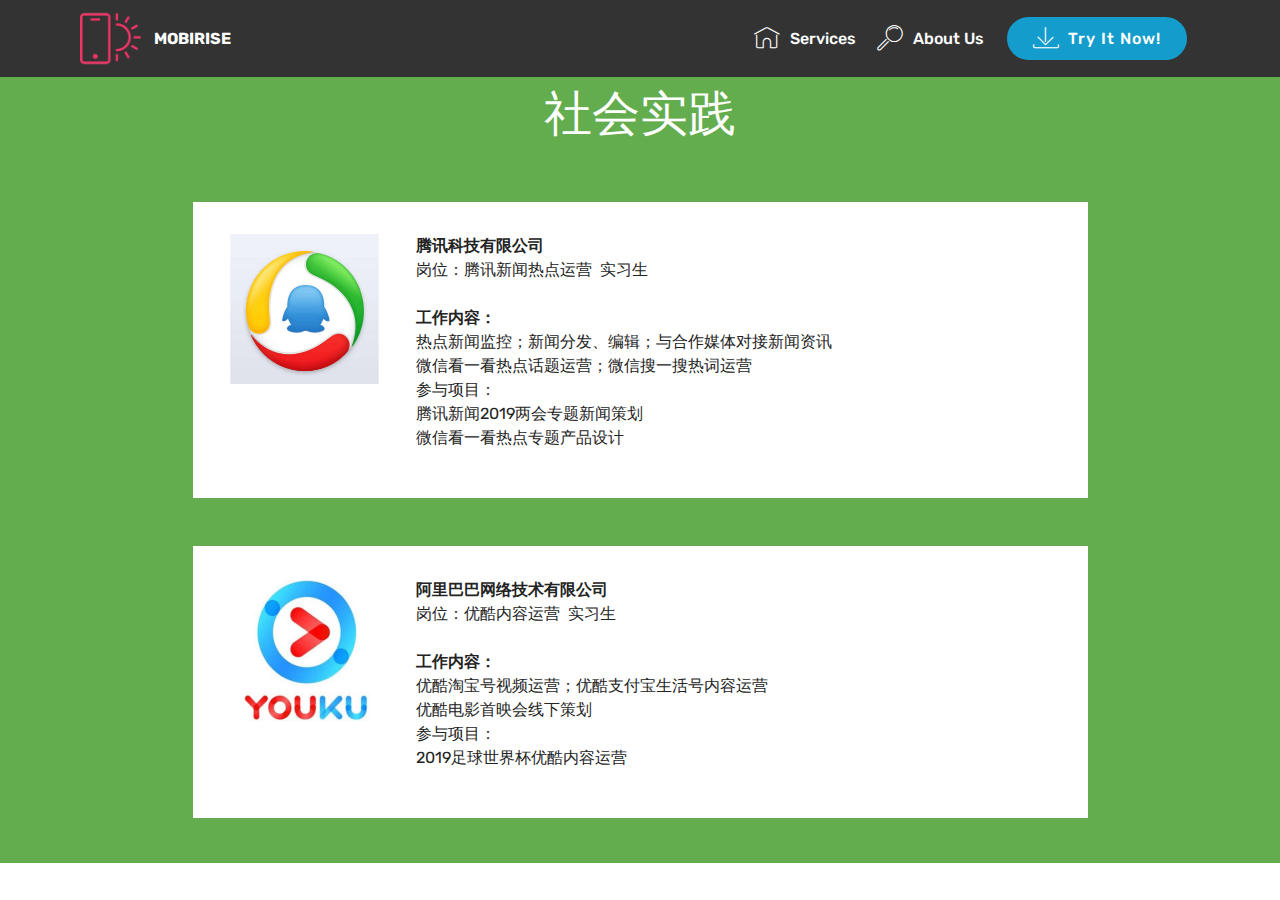
==== commit 8ce7152b: "create github pages" ====
--- a/page1.html
+++ b/page1.html
@@ -75,7 +75,7 @@
     </nav>
 </section>
 
-<section class="engine"><a href="https://mobirise.info/u">bootstrap website templates</a></section><section class="testimonials4 cid-rK3DAQs77l" id="testimonials4-c">
+<section class="engine"><a href="https://mobirise.info/r">bootstrap template</a></section><section class="testimonials4 cid-rK3DAQs77l" id="testimonials4-c">
 
   
 
@@ -97,7 +97,7 @@
           </div>
           <div class="testimonials-caption col-lg-9 col-md-8">
             <div class="user_text ">
-              <p class="mbr-fonts-style  display-7">腾讯科技有限公司 &nbsp;<br>岗位：腾讯新闻热点运营 &nbsp;实习生<br><br>工作内容：<br>热点新闻监控；新闻分发、编辑；与合作媒体对接新闻资讯 
+              <p class="mbr-fonts-style  display-7"><strong>腾讯科技有限公司 &nbsp;</strong><br>岗位：腾讯新闻热点运营 &nbsp;实习生<br><br><strong>工作内容：</strong><br>热点新闻监控；新闻分发、编辑；与合作媒体对接新闻资讯 
 <br>微信看一看热点话题运营；微信搜一搜热词运营<br>参与项目：<br>腾讯新闻2019两会专题新闻策划<br>微信看一看热点专题产品设计<br></p>
             </div>
             
@@ -113,8 +113,8 @@
           </div>
           <div class="testimonials-caption col-lg-9 col-md-8">
             <div class="user_text">
-              <p class="mbr-fonts-style  display-7">阿里巴巴网络技术有限公司 &nbsp; <br>岗位：优酷内容运营 &nbsp;实习生
-<br><br>工作内容：<br>优酷淘宝号视频运营；<br>优酷支付宝生活号内容运营 ；<br>优酷电影首映会线下策划<br>参与项目：<br>2019足球世界杯优酷内容运营<br></p>
+              <p class="mbr-fonts-style  display-7"><strong>阿里巴巴网络技术有限公司 </strong>&nbsp; <br>岗位：优酷内容运营 &nbsp;实习生
+<br><br><strong>工作内容：</strong><br>优酷淘宝号视频运营；优酷支付宝生活号内容运营&nbsp;<br>优酷电影首映会线下策划<br>参与项目：<br>2019足球世界杯优酷内容运营<br></p>
             </div>
             
             
--- a/assets/mobirise/css/mbr-additional.css
+++ b/assets/mobirise/css/mbr-additional.css
@@ -1173,246 +1173,8 @@
   color: #ffffff;
   text-align: left;
 }
-.cid-rEnNmaTRHj .modal-body .close {
-  background: #1b1b1b;
-}
-.cid-rEnNmaTRHj .modal-body .close span {
-  font-style: normal;
-}
-.cid-rEnNmaTRHj .carousel-inner > .active,
-.cid-rEnNmaTRHj .carousel-inner > .next,
-.cid-rEnNmaTRHj .carousel-inner > .prev {
-  display: table;
-}
-.cid-rEnNmaTRHj .carousel-control .icon-next,
-.cid-rEnNmaTRHj .carousel-control .icon-prev {
-  margin-top: -18px;
-  font-size: 40px;
-  line-height: 27px;
-}
-.cid-rEnNmaTRHj .carousel-control:hover {
-  background: #1b1b1b;
-  color: #fff;
-  opacity: 1;
-}
-@media (max-width: 767px) {
-  .cid-rEnNmaTRHj .container .carousel-control {
-    margin-bottom: 0;
-  }
-}
-.cid-rEnNmaTRHj .boxed-slider {
-  position: relative;
-  padding: 93px 0;
-}
-.cid-rEnNmaTRHj .boxed-slider > div {
-  position: relative;
-}
-.cid-rEnNmaTRHj .container img {
-  width: 100%;
-}
-.cid-rEnNmaTRHj .container img + .row {
-  position: absolute;
-  top: 50%;
-  left: 0;
-  right: 0;
-  -webkit-transform: translateY(-50%);
-  -moz-transform: translateY(-50%);
-  transform: translateY(-50%);
-  z-index: 2;
-}
-.cid-rEnNmaTRHj .mbr-section {
-  padding: 0;
-  background-attachment: scroll;
-}
-.cid-rEnNmaTRHj .mbr-table-cell {
-  padding: 0;
-}
-.cid-rEnNmaTRHj .container .carousel-indicators {
-  margin-bottom: 3px;
-}
-.cid-rEnNmaTRHj .carousel-caption {
-  top: 50%;
-  right: 0;
-  bottom: auto;
-  left: 0;
-  display: -webkit-flex;
-  align-items: center;
-  -webkit-transform: translateY(-50%);
-  transform: translateY(-50%);
-  -webkit-align-items: center;
-}
-.cid-rEnNmaTRHj .mbr-overlay {
-  z-index: 1;
-}
-.cid-rEnNmaTRHj .container-slide.container {
-  min-width: 100%;
-  min-height: 100vh;
-  padding: 0;
-}
-.cid-rEnNmaTRHj .carousel-item {
-  background-position: 50% 50%;
-  background-repeat: no-repeat;
-  background-size: cover;
-  -o-transition: -o-transform 0.6s ease-in-out;
-  -webkit-transition: -webkit-transform 0.6s ease-in-out;
-  transition: transform 0.6s ease-in-out, -webkit-transform 0.6s ease-in-out, -o-transform 0.6s ease-in-out;
-  -webkit-backface-visibility: hidden;
-  backface-visibility: hidden;
-  -webkit-perspective: 1000px;
-  perspective: 1000px;
-}
-@media (max-width: 576px) {
-  .cid-rEnNmaTRHj .carousel-item .container {
-    width: 100%;
-  }
-}
-.cid-rEnNmaTRHj .carousel-item-next.carousel-item-left,
-.cid-rEnNmaTRHj .carousel-item-prev.carousel-item-right {
-  -webkit-transform: translate3d(0, 0, 0);
-  transform: translate3d(0, 0, 0);
-}
-.cid-rEnNmaTRHj .active.carousel-item-right,
-.cid-rEnNmaTRHj .carousel-item-next {
-  -webkit-transform: translate3d(100%, 0, 0);
-  transform: translate3d(100%, 0, 0);
-}
-.cid-rEnNmaTRHj .active.carousel-item-left,
-.cid-rEnNmaTRHj .carousel-item-prev {
-  -webkit-transform: translate3d(-100%, 0, 0);
-  transform: translate3d(-100%, 0, 0);
-}
-.cid-rEnNmaTRHj .mbr-slider .carousel-control {
-  top: 50%;
-  width: 70px;
-  height: 70px;
-  margin-top: -1.5rem;
-  font-size: 35px;
-  background-color: rgba(0, 0, 0, 0.5);
-  border: 2px solid #fff;
-  border-radius: 50%;
-  transition: all .3s;
-}
-.cid-rEnNmaTRHj .mbr-slider .carousel-control.carousel-control-prev {
-  left: 0;
-  margin-left: 2.5rem;
-}
-.cid-rEnNmaTRHj .mbr-slider .carousel-control.carousel-control-next {
-  right: 0;
-  margin-right: 2.5rem;
-}
-.cid-rEnNmaTRHj .mbr-slider .carousel-control .mbr-iconfont {
-  font-size: 2rem;
-}
-@media (max-width: 767px) {
-  .cid-rEnNmaTRHj .mbr-slider .carousel-control {
-    top: auto;
-    bottom: 1rem;
-  }
-}
-.cid-rEnNmaTRHj .mbr-slider .carousel-indicators {
-  position: absolute;
-  bottom: 0;
-  margin-bottom: 1.5rem !important;
-}
-.cid-rEnNmaTRHj .mbr-slider .carousel-indicators li {
-  max-width: 20px;
-  width: 20px;
-  height: 20px;
-  max-height: 20px;
-  margin: 3px;
-  background-color: rgba(0, 0, 0, 0.5);
-  border: 2px solid #fff;
-  border-radius: 50%;
-  opacity: .5;
-  transition: all .3s;
-}
-.cid-rEnNmaTRHj .mbr-slider .carousel-indicators li.active,
-.cid-rEnNmaTRHj .mbr-slider .carousel-indicators li:hover {
-  opacity: .9;
-}
-.cid-rEnNmaTRHj .mbr-slider .carousel-indicators li::after,
-.cid-rEnNmaTRHj .mbr-slider .carousel-indicators li::before {
-  content: none;
-}
-.cid-rEnNmaTRHj .mbr-slider .carousel-indicators.ie-fix {
-  left: 50%;
-  display: block;
-  width: 60%;
-  margin-left: -30%;
-  text-align: center;
-}
-@media (max-width: 576px) {
-  .cid-rEnNmaTRHj .mbr-slider .carousel-indicators {
-    display: none !important;
-  }
-}
-.cid-rEnNmaTRHj .mbr-slider > .container img {
-  width: 100%;
-}
-.cid-rEnNmaTRHj .mbr-slider > .container img + .row {
-  position: absolute;
-  top: 50%;
-  right: 0;
-  left: 0;
-  z-index: 2;
-  -moz-transform: translateY(-50%);
-  -webkit-transform: translateY(-50%);
-  transform: translateY(-50%);
-}
-.cid-rEnNmaTRHj .mbr-slider > .container .carousel-indicators {
-  margin-bottom: 3px;
-}
-@media (max-width: 576px) {
-  .cid-rEnNmaTRHj .mbr-slider > .container .carousel-control {
-    margin-bottom: 0;
-  }
-}
-.cid-rEnNmaTRHj .mbr-slider .mbr-section {
-  padding: 0;
-  background-attachment: scroll;
-}
-.cid-rEnNmaTRHj .mbr-slider .mbr-table-cell {
-  padding: 0;
-}
-.cid-rEnNmaTRHj .carousel-item .container.container-slide {
-  position: initial;
-  width: auto;
-  min-height: 0;
-}
-.cid-rEnNmaTRHj .full-screen .slider-fullscreen-image {
-  min-height: 100vh;
-  background-repeat: no-repeat;
-  background-position: 50% 50%;
-  background-size: cover;
-}
-.cid-rEnNmaTRHj .full-screen .slider-fullscreen-image.active {
-  display: -o-flex;
-}
-.cid-rEnNmaTRHj .full-screen .container {
-  width: auto;
-  padding-right: 0;
-  padding-left: 0;
-}
-.cid-rEnNmaTRHj .full-screen .carousel-item .container.container-slide {
-  width: 100%;
-  min-height: 100vh;
-  padding: 0;
-}
-.cid-rEnNmaTRHj .full-screen .carousel-item .container.container-slide img {
-  display: none;
-}
-.cid-rEnNmaTRHj .mbr-background-video-preview {
-  position: absolute;
-  top: 0;
-  right: 0;
-  bottom: 0;
-  left: 0;
-}
-.cid-rEnNmaTRHj .mbr-overlay ~ .container-slide {
-  z-index: auto;
-}
-.cid-rEnNmaTRHj H2 {
-  text-align: center;
+.cid-rK43jkmYUd {
+  background-image: url("../../../assets/images/36117714ee19a878c820f30b60bba8d3-1920x1080.jpg");
 }
 .cid-rEnZLCrXdR {
   padding-top: 0px;
--- a/assets/mobirise/css/mbr-additional.css
+++ b/assets/mobirise/css/mbr-additional.css
@@ -1173,246 +1173,8 @@
   color: #ffffff;
   text-align: left;
 }
-.cid-rEnNmaTRHj .modal-body .close {
-  background: #1b1b1b;
-}
-.cid-rEnNmaTRHj .modal-body .close span {
-  font-style: normal;
-}
-.cid-rEnNmaTRHj .carousel-inner > .active,
-.cid-rEnNmaTRHj .carousel-inner > .next,
-.cid-rEnNmaTRHj .carousel-inner > .prev {
-  display: table;
-}
-.cid-rEnNmaTRHj .carousel-control .icon-next,
-.cid-rEnNmaTRHj .carousel-control .icon-prev {
-  margin-top: -18px;
-  font-size: 40px;
-  line-height: 27px;
-}
-.cid-rEnNmaTRHj .carousel-control:hover {
-  background: #1b1b1b;
-  color: #fff;
-  opacity: 1;
-}
-@media (max-width: 767px) {
-  .cid-rEnNmaTRHj .container .carousel-control {
-    margin-bottom: 0;
-  }
-}
-.cid-rEnNmaTRHj .boxed-slider {
-  position: relative;
-  padding: 93px 0;
-}
-.cid-rEnNmaTRHj .boxed-slider > div {
-  position: relative;
-}
-.cid-rEnNmaTRHj .container img {
-  width: 100%;
-}
-.cid-rEnNmaTRHj .container img + .row {
-  position: absolute;
-  top: 50%;
-  left: 0;
-  right: 0;
-  -webkit-transform: translateY(-50%);
-  -moz-transform: translateY(-50%);
-  transform: translateY(-50%);
-  z-index: 2;
-}
-.cid-rEnNmaTRHj .mbr-section {
-  padding: 0;
-  background-attachment: scroll;
-}
-.cid-rEnNmaTRHj .mbr-table-cell {
-  padding: 0;
-}
-.cid-rEnNmaTRHj .container .carousel-indicators {
-  margin-bottom: 3px;
-}
-.cid-rEnNmaTRHj .carousel-caption {
-  top: 50%;
-  right: 0;
-  bottom: auto;
-  left: 0;
-  display: -webkit-flex;
-  align-items: center;
-  -webkit-transform: translateY(-50%);
-  transform: translateY(-50%);
-  -webkit-align-items: center;
-}
-.cid-rEnNmaTRHj .mbr-overlay {
-  z-index: 1;
-}
-.cid-rEnNmaTRHj .container-slide.container {
-  min-width: 100%;
-  min-height: 100vh;
-  padding: 0;
-}
-.cid-rEnNmaTRHj .carousel-item {
-  background-position: 50% 50%;
-  background-repeat: no-repeat;
-  background-size: cover;
-  -o-transition: -o-transform 0.6s ease-in-out;
-  -webkit-transition: -webkit-transform 0.6s ease-in-out;
-  transition: transform 0.6s ease-in-out, -webkit-transform 0.6s ease-in-out, -o-transform 0.6s ease-in-out;
-  -webkit-backface-visibility: hidden;
-  backface-visibility: hidden;
-  -webkit-perspective: 1000px;
-  perspective: 1000px;
-}
-@media (max-width: 576px) {
-  .cid-rEnNmaTRHj .carousel-item .container {
-    width: 100%;
-  }
-}
-.cid-rEnNmaTRHj .carousel-item-next.carousel-item-left,
-.cid-rEnNmaTRHj .carousel-item-prev.carousel-item-right {
-  -webkit-transform: translate3d(0, 0, 0);
-  transform: translate3d(0, 0, 0);
-}
-.cid-rEnNmaTRHj .active.carousel-item-right,
-.cid-rEnNmaTRHj .carousel-item-next {
-  -webkit-transform: translate3d(100%, 0, 0);
-  transform: translate3d(100%, 0, 0);
-}
-.cid-rEnNmaTRHj .active.carousel-item-left,
-.cid-rEnNmaTRHj .carousel-item-prev {
-  -webkit-transform: translate3d(-100%, 0, 0);
-  transform: translate3d(-100%, 0, 0);
-}
-.cid-rEnNmaTRHj .mbr-slider .carousel-control {
-  top: 50%;
-  width: 70px;
-  height: 70px;
-  margin-top: -1.5rem;
-  font-size: 35px;
-  background-color: rgba(0, 0, 0, 0.5);
-  border: 2px solid #fff;
-  border-radius: 50%;
-  transition: all .3s;
-}
-.cid-rEnNmaTRHj .mbr-slider .carousel-control.carousel-control-prev {
-  left: 0;
-  margin-left: 2.5rem;
-}
-.cid-rEnNmaTRHj .mbr-slider .carousel-control.carousel-control-next {
-  right: 0;
-  margin-right: 2.5rem;
-}
-.cid-rEnNmaTRHj .mbr-slider .carousel-control .mbr-iconfont {
-  font-size: 2rem;
-}
-@media (max-width: 767px) {
-  .cid-rEnNmaTRHj .mbr-slider .carousel-control {
-    top: auto;
-    bottom: 1rem;
-  }
-}
-.cid-rEnNmaTRHj .mbr-slider .carousel-indicators {
-  position: absolute;
-  bottom: 0;
-  margin-bottom: 1.5rem !important;
-}
-.cid-rEnNmaTRHj .mbr-slider .carousel-indicators li {
-  max-width: 20px;
-  width: 20px;
-  height: 20px;
-  max-height: 20px;
-  margin: 3px;
-  background-color: rgba(0, 0, 0, 0.5);
-  border: 2px solid #fff;
-  border-radius: 50%;
-  opacity: .5;
-  transition: all .3s;
-}
-.cid-rEnNmaTRHj .mbr-slider .carousel-indicators li.active,
-.cid-rEnNmaTRHj .mbr-slider .carousel-indicators li:hover {
-  opacity: .9;
-}
-.cid-rEnNmaTRHj .mbr-slider .carousel-indicators li::after,
-.cid-rEnNmaTRHj .mbr-slider .carousel-indicators li::before {
-  content: none;
-}
-.cid-rEnNmaTRHj .mbr-slider .carousel-indicators.ie-fix {
-  left: 50%;
-  display: block;
-  width: 60%;
-  margin-left: -30%;
-  text-align: center;
-}
-@media (max-width: 576px) {
-  .cid-rEnNmaTRHj .mbr-slider .carousel-indicators {
-    display: none !important;
-  }
-}
-.cid-rEnNmaTRHj .mbr-slider > .container img {
-  width: 100%;
-}
-.cid-rEnNmaTRHj .mbr-slider > .container img + .row {
-  position: absolute;
-  top: 50%;
-  right: 0;
-  left: 0;
-  z-index: 2;
-  -moz-transform: translateY(-50%);
-  -webkit-transform: translateY(-50%);
-  transform: translateY(-50%);
-}
-.cid-rEnNmaTRHj .mbr-slider > .container .carousel-indicators {
-  margin-bottom: 3px;
-}
-@media (max-width: 576px) {
-  .cid-rEnNmaTRHj .mbr-slider > .container .carousel-control {
-    margin-bottom: 0;
-  }
-}
-.cid-rEnNmaTRHj .mbr-slider .mbr-section {
-  padding: 0;
-  background-attachment: scroll;
-}
-.cid-rEnNmaTRHj .mbr-slider .mbr-table-cell {
-  padding: 0;
-}
-.cid-rEnNmaTRHj .carousel-item .container.container-slide {
-  position: initial;
-  width: auto;
-  min-height: 0;
-}
-.cid-rEnNmaTRHj .full-screen .slider-fullscreen-image {
-  min-height: 100vh;
-  background-repeat: no-repeat;
-  background-position: 50% 50%;
-  background-size: cover;
-}
-.cid-rEnNmaTRHj .full-screen .slider-fullscreen-image.active {
-  display: -o-flex;
-}
-.cid-rEnNmaTRHj .full-screen .container {
-  width: auto;
-  padding-right: 0;
-  padding-left: 0;
-}
-.cid-rEnNmaTRHj .full-screen .carousel-item .container.container-slide {
-  width: 100%;
-  min-height: 100vh;
-  padding: 0;
-}
-.cid-rEnNmaTRHj .full-screen .carousel-item .container.container-slide img {
-  display: none;
-}
-.cid-rEnNmaTRHj .mbr-background-video-preview {
-  position: absolute;
-  top: 0;
-  right: 0;
-  bottom: 0;
-  left: 0;
-}
-.cid-rEnNmaTRHj .mbr-overlay ~ .container-slide {
-  z-index: auto;
-}
-.cid-rEnNmaTRHj H2 {
-  text-align: center;
+.cid-rK43jkmYUd {
+  background-image: url("../../../assets/images/36117714ee19a878c820f30b60bba8d3-1920x1080.jpg");
 }
 .cid-rEnZLCrXdR {
   padding-top: 0px;
